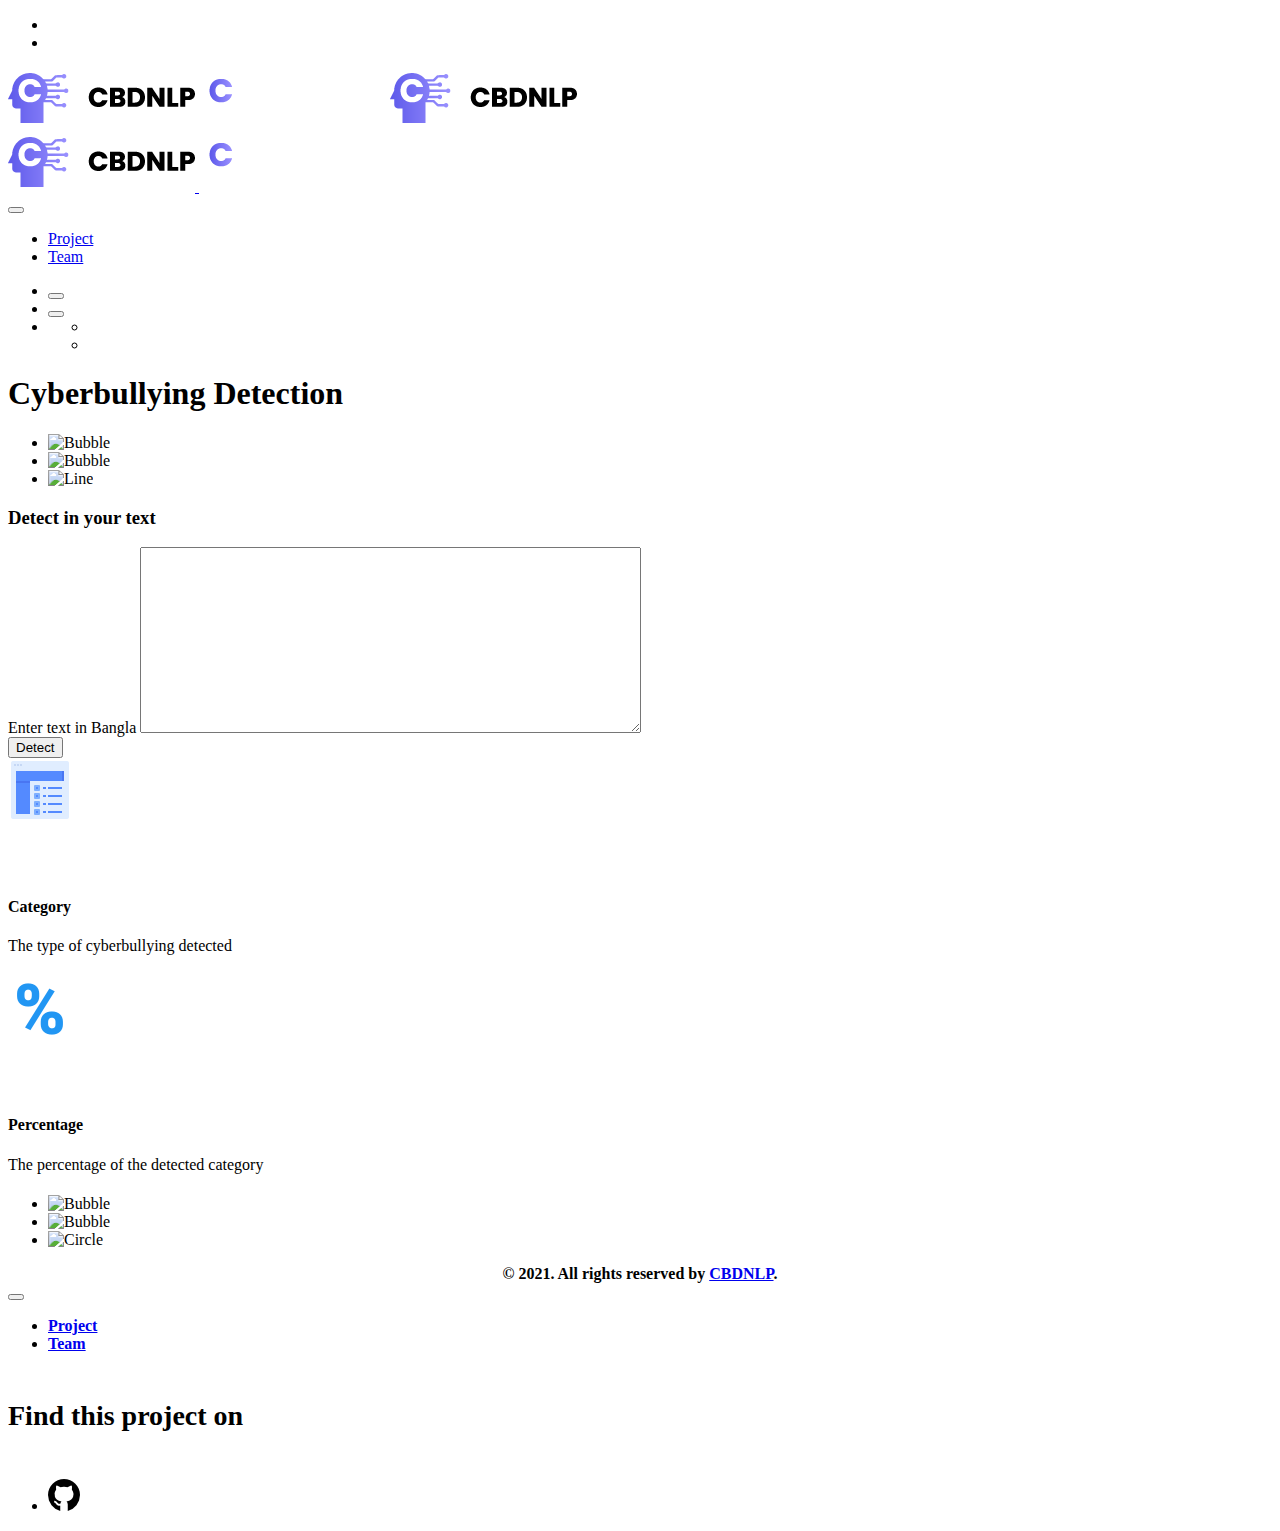
==== project.html @ 2a0c5a4c "Update" ====
<!DOCTYPE html>
<html class="no-js" lang="en">


<head>
    <!-- Meta Data -->
    <meta charset="UTF-8">
    <meta http-equiv="X-UA-Compatible" content="IE=edge">
    <title>CBDNLP | Project</title>
    <meta name="description" content="">
    <meta name="viewport" content="width=device-width, initial-scale=1, shrink-to-fit=no">
    <!-- Favicon -->
    <link rel="shortcut icon" type="image/x-icon" href="assets/media/favicon.png">
    <link rel="stylesheet" href="assets/css/vendor/bootstrap.min.css">
    <link rel="stylesheet" href="assets/css/vendor/font-awesome.css">
    <link rel="stylesheet" href="assets/css/vendor/slick.css">
    <link rel="stylesheet" href="assets/css/vendor/slick-theme.css">
    <link rel="stylesheet" href="assets/css/vendor/sal.css">
    <link rel="stylesheet" href="assets/css/vendor/magnific-popup.css">
    <link rel="stylesheet" href="assets/css/vendor/green-audio-player.min.css">

    <!-- Site Stylesheet -->
    <link rel="stylesheet" href="assets/css/app.css">
<style>
@import url('https://fonts.googleapis.com/css2?family=Hind+Siliguri:wght@300;400;500&display=swap');
</style>

</head>

<body class="sticky-header">

    <a href="#main-wrapper" id="backto-top" class="back-to-top">
        <i class="far fa-angle-double-up"></i>
    </a>

    <!-- Preloader Start Here -->
    <div id="preloader"></div>
    <!-- Preloader End Here -->

    <div class="my_switcher d-none d-lg-block">
        <ul>
            <li title="Light Mode">
                <a href="javascript:void(0)" class="setColor light" data-theme="light">
                    <i class="fal fa-lightbulb-on"></i>
                </a>
            </li>
            <li title="Dark Mode">
                <a href="javascript:void(0)" class="setColor dark" data-theme="dark">
                    <i class="fas fa-moon"></i>
                </a>
            </li>
        </ul>
    </div>

    <div id="main-wrapper" class="main-wrapper">

        <!--=        Header Area Start           =-->
        <!--=====================================-->
        <header class="header axil-header header-style-1">
            <div id="axil-sticky-placeholder"></div>
            <div class="axil-mainmenu">
                <div class="container">
                    <div class="header-navbar">
                        <div class="header-logo">
                            <a href="index.html"><img class="light-version-logo" src="assets/media/logo-2.png" alt="logo"></a>
                            <a href="index.html"><img class="dark-version-logo" src="assets/media/logo-3.png" alt="logo"></a>
                            <a href="index.html"><img class="sticky-logo" src="assets/media/logo-2.png" alt="logo"></a>
                        </div>
                        <div class="header-main-nav">
                            <!-- Start Mainmanu Nav -->
                            <nav class="mainmenu-nav" id="mobilemenu-popup">
                                <div class="d-block d-lg-none">
                                    <div class="mobile-nav-header">
                                        <div class="mobile-nav-logo">
                                            <a href="index.html">
                                                <img class="light-mode" src="assets/media/logo-2.png" alt="Site Logo">
                                                <img class="dark-mode" src="assets/media/logo-3.png" alt="Site Logo">
                                            </a>
                                        </div>
                                        <button class="mobile-menu-close" data-bs-dismiss="offcanvas"><i class="fas fa-times"></i></button>
                                    </div>
                                </div>
                                <ul class="mainmenu">
                                    <li><a href="project.html">Project</a></li>
                                       <li><a href="team.html">Team</a></li>
                                  
                                </ul>
                            </nav>
                            <!-- End Mainmanu Nav -->
                        </div>
                        <div class="header-action">
                            <ul class="list-unstyled">
                                <li class="sidemenu-btn d-lg-block d-none">
                                    <button class="btn-wrap" data-bs-toggle="offcanvas" data-bs-target="#offcanvasMenuRight">
                                        <span></span>
                                        <span></span>
                                        <span></span>
                                    </button>
                                </li>
                                <li class="mobile-menu-btn sidemenu-btn d-lg-none d-block">
                                    <button class="btn-wrap" data-bs-toggle="offcanvas" data-bs-target="#mobilemenu-popup">
                                        <span></span>
                                        <span></span>
                                        <span></span>
                                    </button>
                                </li>
                                <li class="my_switcher d-block d-lg-none">
                                    <ul>
                                        <li title="Light Mode">
                                            <a href="javascript:void(0)" class="setColor light" data-theme="light">
                                                <i class="fal fa-lightbulb-on"></i>
                                            </a>
                                        </li>
                                        <li title="Dark Mode">
                                            <a href="javascript:void(0)" class="setColor dark" data-theme="dark">
                                                <i class="fas fa-moon"></i>
                                            </a>
                                        </li>
                                    </ul>
                                </li>
                            </ul>
                        </div>
                    </div>
                </div>
            </div>
        </header>
        <!--=====================================-->


        <!--=====================================-->
        <!--=       Breadcrumb Area Start       =-->
        <!--=====================================-->
        <div class="breadcrum-area">
            <div class="container">
                <div class="breadcrumb">
                  
                    <h1 class="title h2">Cyberbullying Detection</h1>
                </div>
            </div>
            <ul class="shape-group-8 list-unstyled">
                <li class="shape shape-1" data-sal="slide-right" data-sal-duration="500" data-sal-delay="100">
                    <img src="assets/media/others/bubble-9.png" alt="Bubble">
                </li>
                <li class="shape shape-2" data-sal="slide-left" data-sal-duration="500" data-sal-delay="200">
                    <img src="assets/media/others/bubble-17.png" alt="Bubble">
                </li>
                <li class="shape shape-3" data-sal="slide-up" data-sal-duration="500" data-sal-delay="300">
                    <img src="assets/media/others/line-4.png" alt="Line">
                </li>
            </ul>
        </div>


        <!--=====================================-->
        <!--=       Contact  Area Start        =-->
        <!--=====================================-->
        <section class="section section-padding">
            <div class="container">
                <div class="row">
                    <div class="col-xl-5 col-lg-6">
                        <div class="contact-form-box shadow-box mb--30">
                            <h3 class="title"> <b style="font-weight: 700;">Detect in your text</b> </h3>

                              <form>
                               
                                <div class="form-group mb--40">
                                    <label>Enter text in Bangla</label>
                                    <textarea id="comment" name="contact-message" class="form-control textarea" cols="30" rows="4" style="font-size: 28px; font-weight: bold; color: 6865FF; font-family: 'Hind Siliguri', sans-serif "></textarea>
                                </div>
                                <div class="form-group">
                                    <button type="submit" class="axil-btn btn-fill-primary btn-fluid btn-primary" name="submit-btn">Detect</button>
                                </div>
                            </form>
                        
                        </div>
                    </div>
                    <div class="col-xl-5 col-lg-6 offset-xl-1">
                        <div class="contact-info mb--100 mb_md--30 mt_md--0 mt--105">
                            <img src="assets/media/category.png" style="margin-bottom: 4%;">
                            <h4 class="title">Category</h4>
                            <p>The type of cyberbullying detected</p>
                            <h4 class="phone-number" id="siam"></h4>
                        </div>
                        <div class="contact-info mb--30">
                            <img src="assets/media/percentage.png" style="margin-bottom: 4%;">
                            <h4 class="title">Percentage</h4>

                            <p>The percentage of the detected category</p>
                            <h4 class="phone-number" id="snigdha"></h4>
                        </div>
                    </div>
                </div>
            </div>
            <ul class="list-unstyled shape-group-12">
                <li class="shape shape-1"><img src="assets/media/others/bubble-2.png" alt="Bubble"></li>
                <li class="shape shape-2"><img src="assets/media/others/bubble-1.png" alt="Bubble"></li>
                <li class="shape shape-3"><img src="assets/media/others/circle-3.png" alt="Circle"></li>
            </ul>
        </section>

        <!--=        Footer Area Start          =-->
        <!--=====================================-->
        <footer class="footer-area">
            <div class="container">
                <div class="footer-bottom" data-sal="slide-up" data-sal-duration="500" data-sal-delay="100">
                    <div class="row">
                        <div class="col-md-12">
                            <div class="footer-copyright" style="text-align: center; font-weight: bold;">
                                <span class="copyright-text">© 2021. All rights reserved by <a href="https://github.com/ahnaf084/cbdnlp">CBDNLP</a>.</span>
                            </div>
                        </div>
                      
                    </div>
                </div>
            </div>
        </footer>




        <!--=====================================-->
        <!--=       Offcanvas Menu Area         =-->
        <!--=====================================-->
        <div class="offcanvas offcanvas-end header-offcanvasmenu" tabindex="-1" id="offcanvasMenuRight">
            <div class="offcanvas-header">
                <button type="button" class="btn-close" data-bs-dismiss="offcanvas" aria-label="Close"></button>
            </div>
            <div class="offcanvas-body">
               
                <div class="row ">
                    <div class="col-lg-5 col-xl-6">
                        <ul class="main-navigation list-unstyled">
                             <li><a href="project.html" style="font-weight:bold;">Project</a></li>
                               <li><a href="team.html" style="font-weight:bold;">Team</a></li>
                            
                        </ul>
                    </div>
                    <div class="col-lg-7 col-xl-6">
                        <div class="contact-info-wrap">
                            
                            <div class="contact-inner">
                                <h5 class="title" style="font-size:28px; font-weight: bold;">Find this project on</h5>
                                <div class="contact-social-share">
                                    <ul class="list-unstyled">
                                        <li><a href="https://github.com/ahnaf084/cbdnlp">
                                            <img src="assets/media/github.png">
                                        </a></li>
                                       
                                    </ul>
                                </div>
                            </div>
                        </div>
                    </div>
                </div>
            </div>
        </div>


    </div>

    <!-- Jquery Js -->
        <script src="https://unpkg.com/axios/dist/axios.min.js"></script>
    <script src="assets/js/script.js"></script>
    <script src="assets/js/vendor/jquery-3.6.0.min.js"></script>
    <script src="assets/js/vendor/bootstrap.min.js"></script>
    <script src="assets/js/vendor/isotope.pkgd.min.js"></script>
    <script src="assets/js/vendor/imagesloaded.pkgd.min.js"></script>
    <script src="assets/js/vendor/waypoints.min.js"></script>
    <script src="assets/js/vendor/counterup.js"></script>
    <script src="assets/js/vendor/slick.min.js"></script>
    <script src="assets/js/vendor/sal.js"></script>
    <script src="assets/js/vendor/jquery.magnific-popup.min.js"></script>
    <script src="assets/js/vendor/js.cookie.js"></script>
    <script src="assets/js/vendor/jquery.style.switcher.js"></script>
    <script src="assets/js/vendor/jquery.countdown.min.js"></script>
    <script src="assets/js/vendor/tilt.js"></script>
    <script src="assets/js/vendor/green-audio-player.min.js"></script>
    <script src="assets/js/vendor/jquery.nav.js"></script>

    <!-- Site Scripts -->
    <script src="assets/js/app.js"></script>
</body>

</html>
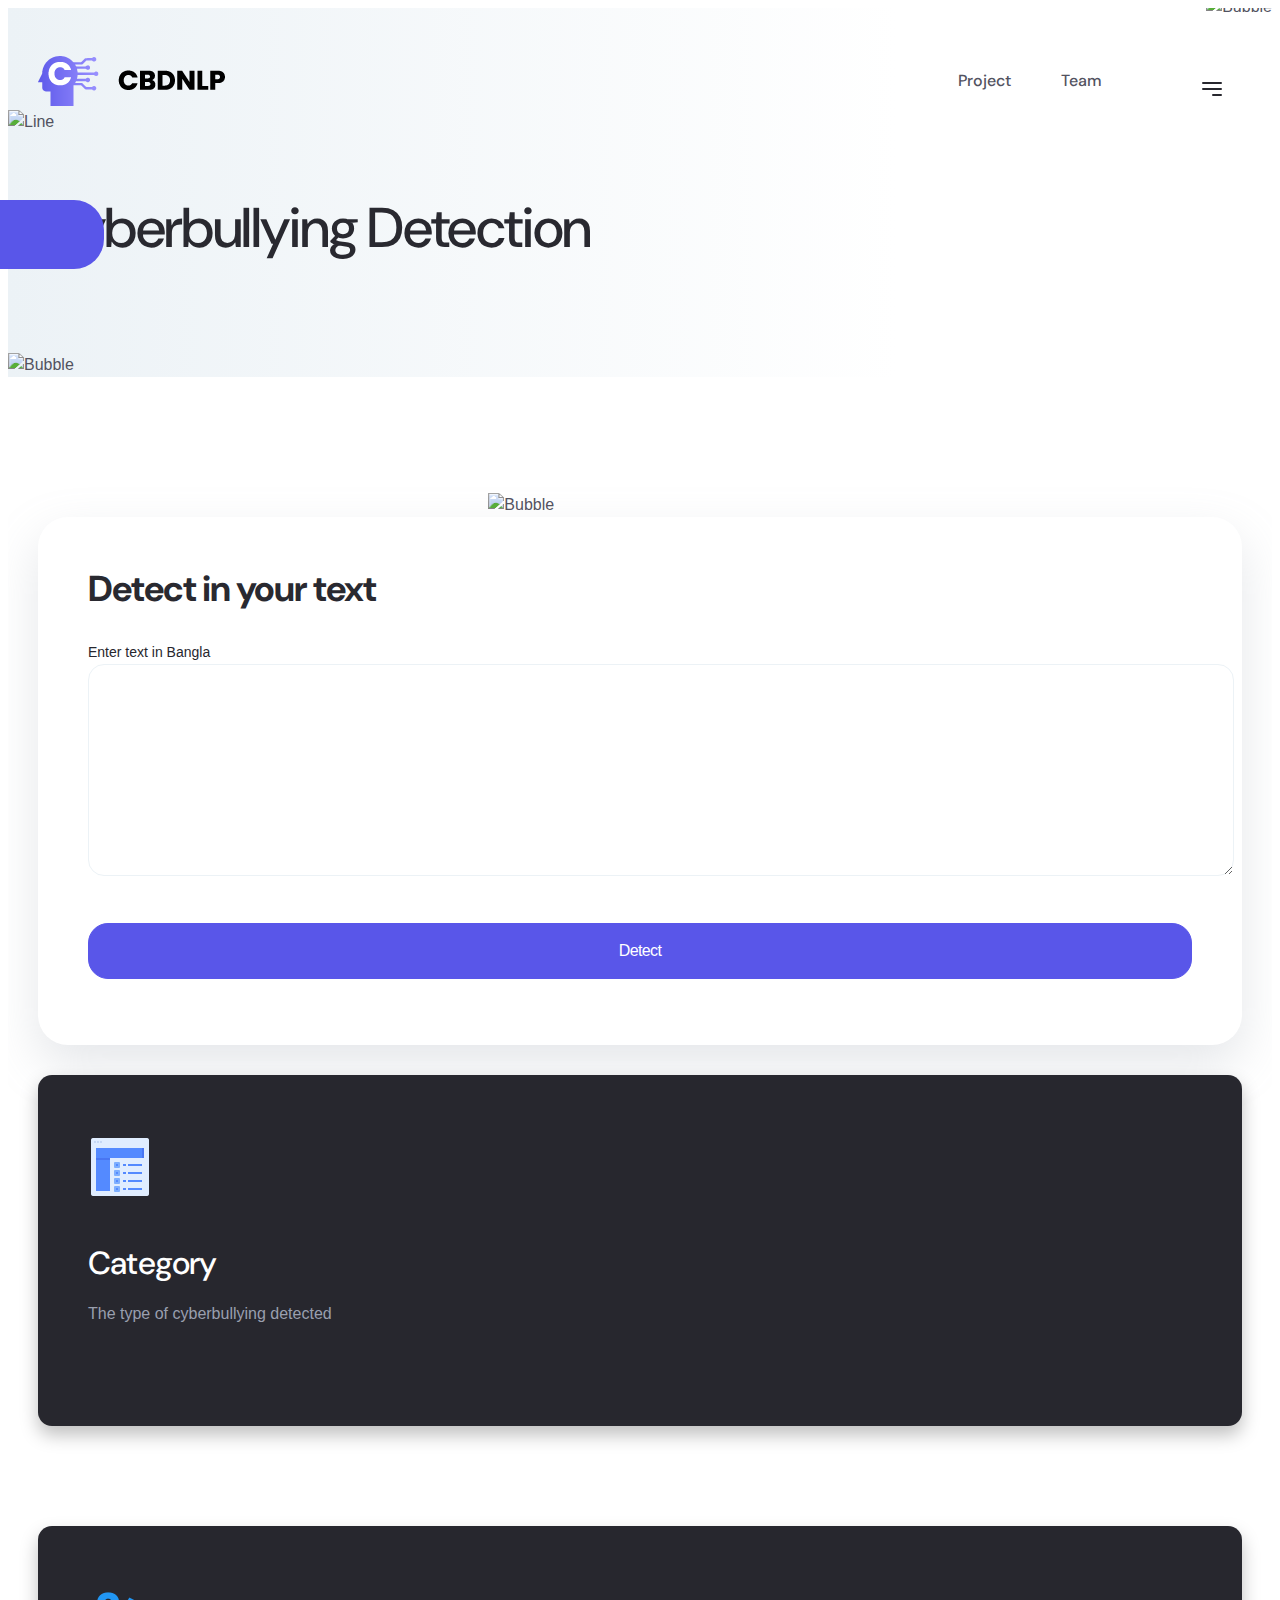
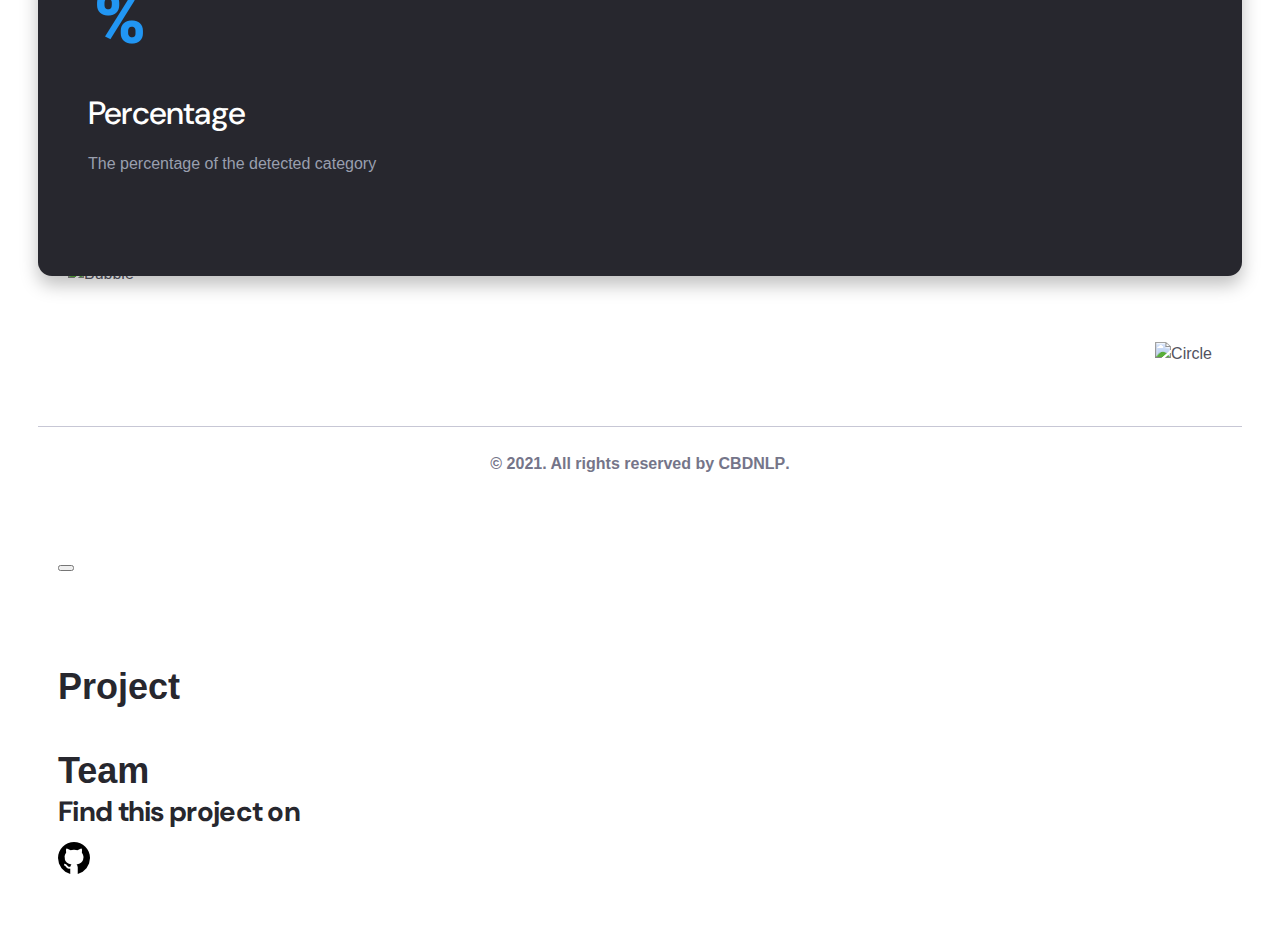
==== commit 35f4a59d: "V3" ====
--- a/project.html
+++ b/project.html
@@ -5,280 +5,287 @@
 <head>
     <!-- Meta Data -->
     <meta charset="UTF-8">
-    <meta http-equiv="X-UA-Compatible" content="IE=edge">
+    <meta content="IE=edge" http-equiv="X-UA-Compatible">
     <title>CBDNLP | Project</title>
-    <meta name="description" content="">
-    <meta name="viewport" content="width=device-width, initial-scale=1, shrink-to-fit=no">
+    <meta content="" name="description">
+    <meta content="width=device-width, initial-scale=1, shrink-to-fit=no" name="viewport">
     <!-- Favicon -->
-    <link rel="shortcut icon" type="image/x-icon" href="assets/media/favicon.png">
-    <link rel="stylesheet" href="assets/css/vendor/bootstrap.min.css">
-    <link rel="stylesheet" href="assets/css/vendor/font-awesome.css">
-    <link rel="stylesheet" href="assets/css/vendor/slick.css">
-    <link rel="stylesheet" href="assets/css/vendor/slick-theme.css">
-    <link rel="stylesheet" href="assets/css/vendor/sal.css">
-    <link rel="stylesheet" href="assets/css/vendor/magnific-popup.css">
-    <link rel="stylesheet" href="assets/css/vendor/green-audio-player.min.css">
+    <link href="assets/media/favicon.png" rel="shortcut icon" type="image/x-icon">
+    <link href="assets/css/vendor/bootstrap.min.css" rel="stylesheet">
+    <link href="assets/css/vendor/font-awesome.css" rel="stylesheet">
+    <link href="assets/css/vendor/slick.css" rel="stylesheet">
+    <link href="assets/css/vendor/slick-theme.css" rel="stylesheet">
+    <link href="assets/css/vendor/sal.css" rel="stylesheet">
+    <link href="assets/css/vendor/magnific-popup.css" rel="stylesheet">
+    <link href="assets/css/vendor/green-audio-player.min.css" rel="stylesheet">
 
     <!-- Site Stylesheet -->
-    <link rel="stylesheet" href="assets/css/app.css">
-<style>
-@import url('https://fonts.googleapis.com/css2?family=Hind+Siliguri:wght@300;400;500&display=swap');
-</style>
+    <link href="assets/css/app.css" rel="stylesheet">
+    <style>
+        @import url('https://fonts.googleapis.com/css2?family=Hind+Siliguri:wght@300;400;500&display=swap');
+    </style>
 
 </head>
 
 <body class="sticky-header">
 
-    <a href="#main-wrapper" id="backto-top" class="back-to-top">
-        <i class="far fa-angle-double-up"></i>
-    </a>
-
-    <!-- Preloader Start Here -->
-    <div id="preloader"></div>
-    <!-- Preloader End Here -->
-
-    <div class="my_switcher d-none d-lg-block">
-        <ul>
-            <li title="Light Mode">
-                <a href="javascript:void(0)" class="setColor light" data-theme="light">
-                    <i class="fal fa-lightbulb-on"></i>
-                </a>
+<a class="back-to-top" href="#main-wrapper" id="backto-top">
+    <i class="far fa-angle-double-up"></i>
+</a>
+
+<!-- Preloader Start Here -->
+<div id="preloader"></div>
+<!-- Preloader End Here -->
+
+<div class="my_switcher d-none d-lg-block">
+    <ul>
+        <li title="Light Mode">
+            <a class="setColor light" data-theme="light" href="javascript:void(0)">
+                <i class="fal fa-lightbulb-on"></i>
+            </a>
+        </li>
+        <li title="Dark Mode">
+            <a class="setColor dark" data-theme="dark" href="javascript:void(0)">
+                <i class="fas fa-moon"></i>
+            </a>
+        </li>
+    </ul>
+</div>
+
+<div class="main-wrapper" id="main-wrapper">
+
+    <!--=        Header Area Start           =-->
+    <!--=====================================-->
+    <header class="header axil-header header-style-1">
+        <div id="axil-sticky-placeholder"></div>
+        <div class="axil-mainmenu">
+            <div class="container">
+                <div class="header-navbar">
+                    <div class="header-logo">
+                        <a href="index.html"><img alt="logo" class="light-version-logo"
+                                                  src="assets/media/logo-2.png"></a>
+                        <a href="index.html"><img alt="logo" class="dark-version-logo"
+                                                  src="assets/media/logo-3.png"></a>
+                        <a href="index.html"><img alt="logo" class="sticky-logo" src="assets/media/logo-2.png"></a>
+                    </div>
+                    <div class="header-main-nav">
+                        <!-- Start Mainmanu Nav -->
+                        <nav class="mainmenu-nav" id="mobilemenu-popup">
+                            <div class="d-block d-lg-none">
+                                <div class="mobile-nav-header">
+                                    <div class="mobile-nav-logo">
+                                        <a href="index.html">
+                                            <img alt="Site Logo" class="light-mode" src="assets/media/logo-2.png">
+                                            <img alt="Site Logo" class="dark-mode" src="assets/media/logo-3.png">
+                                        </a>
+                                    </div>
+                                    <button class="mobile-menu-close" data-bs-dismiss="offcanvas"><i
+                                            class="fas fa-times"></i></button>
+                                </div>
+                            </div>
+                            <ul class="mainmenu">
+                                <li><a href="project.html">Project</a></li>
+                                <li><a href="team.html">Team</a></li>
+
+                            </ul>
+                        </nav>
+                        <!-- End Mainmanu Nav -->
+                    </div>
+                    <div class="header-action">
+                        <ul class="list-unstyled">
+                            <li class="sidemenu-btn d-lg-block d-none">
+                                <button class="btn-wrap" data-bs-target="#offcanvasMenuRight"
+                                        data-bs-toggle="offcanvas">
+                                    <span></span>
+                                    <span></span>
+                                    <span></span>
+                                </button>
+                            </li>
+                            <li class="mobile-menu-btn sidemenu-btn d-lg-none d-block">
+                                <button class="btn-wrap" data-bs-target="#mobilemenu-popup" data-bs-toggle="offcanvas">
+                                    <span></span>
+                                    <span></span>
+                                    <span></span>
+                                </button>
+                            </li>
+                            <li class="my_switcher d-block d-lg-none">
+                                <ul>
+                                    <li title="Light Mode">
+                                        <a class="setColor light" data-theme="light" href="javascript:void(0)">
+                                            <i class="fal fa-lightbulb-on"></i>
+                                        </a>
+                                    </li>
+                                    <li title="Dark Mode">
+                                        <a class="setColor dark" data-theme="dark" href="javascript:void(0)">
+                                            <i class="fas fa-moon"></i>
+                                        </a>
+                                    </li>
+                                </ul>
+                            </li>
+                        </ul>
+                    </div>
+                </div>
+            </div>
+        </div>
+    </header>
+    <!--=====================================-->
+
+
+    <!--=====================================-->
+    <!--=       Breadcrumb Area Start       =-->
+    <!--=====================================-->
+    <div class="breadcrum-area">
+        <div class="container">
+            <div class="breadcrumb">
+
+                <h1 class="title h2">Cyberbullying Detection</h1>
+            </div>
+        </div>
+        <ul class="shape-group-8 list-unstyled">
+            <li class="shape shape-1" data-sal="slide-right" data-sal-delay="100" data-sal-duration="500">
+                <img alt="Bubble" src="assets/media/others/bubble-9.png">
             </li>
-            <li title="Dark Mode">
-                <a href="javascript:void(0)" class="setColor dark" data-theme="dark">
-                    <i class="fas fa-moon"></i>
-                </a>
+            <li class="shape shape-2" data-sal="slide-left" data-sal-delay="200" data-sal-duration="500">
+                <img alt="Bubble" src="assets/media/others/bubble-17.png">
+            </li>
+            <li class="shape shape-3" data-sal="slide-up" data-sal-delay="300" data-sal-duration="500">
+                <img alt="Line" src="assets/media/others/line-4.png">
             </li>
         </ul>
     </div>
 
-    <div id="main-wrapper" class="main-wrapper">
-
-        <!--=        Header Area Start           =-->
-        <!--=====================================-->
-        <header class="header axil-header header-style-1">
-            <div id="axil-sticky-placeholder"></div>
-            <div class="axil-mainmenu">
-                <div class="container">
-                    <div class="header-navbar">
-                        <div class="header-logo">
-                            <a href="index.html"><img class="light-version-logo" src="assets/media/logo-2.png" alt="logo"></a>
-                            <a href="index.html"><img class="dark-version-logo" src="assets/media/logo-3.png" alt="logo"></a>
-                            <a href="index.html"><img class="sticky-logo" src="assets/media/logo-2.png" alt="logo"></a>
+
+    <!--=====================================-->
+    <!--=       Contact  Area Start        =-->
+    <!--=====================================-->
+    <section class="section section-padding">
+        <div class="container">
+            <div class="row">
+                <div class="col-xl-5 col-lg-6">
+                    <div class="contact-form-box shadow-box mb--30">
+                        <h3 class="title"><b style="font-weight: 700;">Detect in your text</b></h3>
+
+                        <form>
+
+                            <div class="form-group mb--40">
+                                <label>Enter text in Bangla</label>
+                                <textarea class="form-control textarea" cols="30" id="comment" name="contact-message"
+                                          rows="4"
+                                          style="font-size: 28px; font-weight: bold; color: 6865FF; font-family: 'Hind Siliguri', sans-serif "></textarea>
+                            </div>
+                            <div class="form-group">
+                                <button class="axil-btn btn-fill-primary btn-fluid btn-primary" name="submit-btn"
+                                        type="submit">Detect
+                                </button>
+                            </div>
+                        </form>
+
+                    </div>
+                </div>
+                <div class="col-xl-5 col-lg-6 offset-xl-1">
+                    <div class="contact-info mb--100 mb_md--30 mt_md--0 mt--105">
+                        <img src="assets/media/project/category.png" style="margin-bottom: 4%;">
+                        <h4 class="title">Category</h4>
+                        <p>The type of cyberbullying detected</p>
+                        <h4 class="phone-number" id="siam"></h4>
+                    </div>
+                    <div class="contact-info mb--30">
+                        <img src="assets/media/project/percentage.png" style="margin-bottom: 4%;">
+                        <h4 class="title">Percentage</h4>
+
+                        <p>The percentage of the detected category</p>
+                        <h4 class="phone-number" id="snigdha"></h4>
+                    </div>
+                </div>
+            </div>
+        </div>
+        <ul class="list-unstyled shape-group-12">
+            <li class="shape shape-1"><img alt="Bubble" src="assets/media/others/bubble-2.png"></li>
+            <li class="shape shape-2"><img alt="Bubble" src="assets/media/others/bubble-1.png"></li>
+            <li class="shape shape-3"><img alt="Circle" src="assets/media/others/circle-3.png"></li>
+        </ul>
+    </section>
+
+    <!--=        Footer Area Start          =-->
+    <!--=====================================-->
+    <footer class="footer-area">
+        <div class="container">
+            <div class="footer-bottom" data-sal="slide-up" data-sal-delay="100" data-sal-duration="500">
+                <div class="row">
+                    <div class="col-md-12">
+                        <div class="footer-copyright" style="text-align: center; font-weight: bold;">
+                            <span class="copyright-text">© 2021. All rights reserved by <a
+                                    href="https://github.com/ahnaf084/cbdnlp">CBDNLP</a>.</span>
                         </div>
-                        <div class="header-main-nav">
-                            <!-- Start Mainmanu Nav -->
-                            <nav class="mainmenu-nav" id="mobilemenu-popup">
-                                <div class="d-block d-lg-none">
-                                    <div class="mobile-nav-header">
-                                        <div class="mobile-nav-logo">
-                                            <a href="index.html">
-                                                <img class="light-mode" src="assets/media/logo-2.png" alt="Site Logo">
-                                                <img class="dark-mode" src="assets/media/logo-3.png" alt="Site Logo">
-                                            </a>
-                                        </div>
-                                        <button class="mobile-menu-close" data-bs-dismiss="offcanvas"><i class="fas fa-times"></i></button>
-                                    </div>
-                                </div>
-                                <ul class="mainmenu">
-                                    <li><a href="project.html">Project</a></li>
-                                       <li><a href="team.html">Team</a></li>
-                                  
+                    </div>
+
+                </div>
+            </div>
+        </div>
+    </footer>
+
+
+    <!--=====================================-->
+    <!--=       Offcanvas Menu Area         =-->
+    <!--=====================================-->
+    <div class="offcanvas offcanvas-end header-offcanvasmenu" id="offcanvasMenuRight" tabindex="-1">
+        <div class="offcanvas-header">
+            <button aria-label="Close" class="btn-close" data-bs-dismiss="offcanvas" type="button"></button>
+        </div>
+        <div class="offcanvas-body">
+
+            <div class="row ">
+                <div class="col-lg-5 col-xl-6">
+                    <ul class="main-navigation list-unstyled">
+                        <li><a href="project.html" style="font-weight:bold;">Project</a></li>
+                        <li><a href="team.html" style="font-weight:bold;">Team</a></li>
+
+                    </ul>
+                </div>
+                <div class="col-lg-7 col-xl-6">
+                    <div class="contact-info-wrap">
+
+                        <div class="contact-inner">
+                            <h5 class="title" style="font-size:28px; font-weight: bold;">Find this project on</h5>
+                            <div class="contact-social-share">
+                                <ul class="list-unstyled">
+                                    <li><a href="https://github.com/ahnaf084/cbdnlp">
+                                        <img src="assets/media/github.png">
+                                    </a></li>
+
                                 </ul>
-                            </nav>
-                            <!-- End Mainmanu Nav -->
+                            </div>
                         </div>
-                        <div class="header-action">
-                            <ul class="list-unstyled">
-                                <li class="sidemenu-btn d-lg-block d-none">
-                                    <button class="btn-wrap" data-bs-toggle="offcanvas" data-bs-target="#offcanvasMenuRight">
-                                        <span></span>
-                                        <span></span>
-                                        <span></span>
-                                    </button>
-                                </li>
-                                <li class="mobile-menu-btn sidemenu-btn d-lg-none d-block">
-                                    <button class="btn-wrap" data-bs-toggle="offcanvas" data-bs-target="#mobilemenu-popup">
-                                        <span></span>
-                                        <span></span>
-                                        <span></span>
-                                    </button>
-                                </li>
-                                <li class="my_switcher d-block d-lg-none">
-                                    <ul>
-                                        <li title="Light Mode">
-                                            <a href="javascript:void(0)" class="setColor light" data-theme="light">
-                                                <i class="fal fa-lightbulb-on"></i>
-                                            </a>
-                                        </li>
-                                        <li title="Dark Mode">
-                                            <a href="javascript:void(0)" class="setColor dark" data-theme="dark">
-                                                <i class="fas fa-moon"></i>
-                                            </a>
-                                        </li>
-                                    </ul>
-                                </li>
-                            </ul>
-                        </div>
-                    </div>
-                </div>
-            </div>
-        </header>
-        <!--=====================================-->
-
-
-        <!--=====================================-->
-        <!--=       Breadcrumb Area Start       =-->
-        <!--=====================================-->
-        <div class="breadcrum-area">
-            <div class="container">
-                <div class="breadcrumb">
-                  
-                    <h1 class="title h2">Cyberbullying Detection</h1>
-                </div>
-            </div>
-            <ul class="shape-group-8 list-unstyled">
-                <li class="shape shape-1" data-sal="slide-right" data-sal-duration="500" data-sal-delay="100">
-                    <img src="assets/media/others/bubble-9.png" alt="Bubble">
-                </li>
-                <li class="shape shape-2" data-sal="slide-left" data-sal-duration="500" data-sal-delay="200">
-                    <img src="assets/media/others/bubble-17.png" alt="Bubble">
-                </li>
-                <li class="shape shape-3" data-sal="slide-up" data-sal-duration="500" data-sal-delay="300">
-                    <img src="assets/media/others/line-4.png" alt="Line">
-                </li>
-            </ul>
-        </div>
-
-
-        <!--=====================================-->
-        <!--=       Contact  Area Start        =-->
-        <!--=====================================-->
-        <section class="section section-padding">
-            <div class="container">
-                <div class="row">
-                    <div class="col-xl-5 col-lg-6">
-                        <div class="contact-form-box shadow-box mb--30">
-                            <h3 class="title"> <b style="font-weight: 700;">Detect in your text</b> </h3>
-
-                              <form>
-                               
-                                <div class="form-group mb--40">
-                                    <label>Enter text in Bangla</label>
-                                    <textarea id="comment" name="contact-message" class="form-control textarea" cols="30" rows="4" style="font-size: 28px; font-weight: bold; color: 6865FF; font-family: 'Hind Siliguri', sans-serif "></textarea>
-                                </div>
-                                <div class="form-group">
-                                    <button type="submit" class="axil-btn btn-fill-primary btn-fluid btn-primary" name="submit-btn">Detect</button>
-                                </div>
-                            </form>
-                        
-                        </div>
-                    </div>
-                    <div class="col-xl-5 col-lg-6 offset-xl-1">
-                        <div class="contact-info mb--100 mb_md--30 mt_md--0 mt--105">
-                            <img src="assets/media/category.png" style="margin-bottom: 4%;">
-                            <h4 class="title">Category</h4>
-                            <p>The type of cyberbullying detected</p>
-                            <h4 class="phone-number" id="siam"></h4>
-                        </div>
-                        <div class="contact-info mb--30">
-                            <img src="assets/media/percentage.png" style="margin-bottom: 4%;">
-                            <h4 class="title">Percentage</h4>
-
-                            <p>The percentage of the detected category</p>
-                            <h4 class="phone-number" id="snigdha"></h4>
-                        </div>
-                    </div>
-                </div>
-            </div>
-            <ul class="list-unstyled shape-group-12">
-                <li class="shape shape-1"><img src="assets/media/others/bubble-2.png" alt="Bubble"></li>
-                <li class="shape shape-2"><img src="assets/media/others/bubble-1.png" alt="Bubble"></li>
-                <li class="shape shape-3"><img src="assets/media/others/circle-3.png" alt="Circle"></li>
-            </ul>
-        </section>
-
-        <!--=        Footer Area Start          =-->
-        <!--=====================================-->
-        <footer class="footer-area">
-            <div class="container">
-                <div class="footer-bottom" data-sal="slide-up" data-sal-duration="500" data-sal-delay="100">
-                    <div class="row">
-                        <div class="col-md-12">
-                            <div class="footer-copyright" style="text-align: center; font-weight: bold;">
-                                <span class="copyright-text">© 2021. All rights reserved by <a href="https://github.com/ahnaf084/cbdnlp">CBDNLP</a>.</span>
-                            </div>
-                        </div>
-                      
-                    </div>
-                </div>
-            </div>
-        </footer>
-
-
-
-
-        <!--=====================================-->
-        <!--=       Offcanvas Menu Area         =-->
-        <!--=====================================-->
-        <div class="offcanvas offcanvas-end header-offcanvasmenu" tabindex="-1" id="offcanvasMenuRight">
-            <div class="offcanvas-header">
-                <button type="button" class="btn-close" data-bs-dismiss="offcanvas" aria-label="Close"></button>
-            </div>
-            <div class="offcanvas-body">
-               
-                <div class="row ">
-                    <div class="col-lg-5 col-xl-6">
-                        <ul class="main-navigation list-unstyled">
-                             <li><a href="project.html" style="font-weight:bold;">Project</a></li>
-                               <li><a href="team.html" style="font-weight:bold;">Team</a></li>
-                            
-                        </ul>
-                    </div>
-                    <div class="col-lg-7 col-xl-6">
-                        <div class="contact-info-wrap">
-                            
-                            <div class="contact-inner">
-                                <h5 class="title" style="font-size:28px; font-weight: bold;">Find this project on</h5>
-                                <div class="contact-social-share">
-                                    <ul class="list-unstyled">
-                                        <li><a href="https://github.com/ahnaf084/cbdnlp">
-                                            <img src="assets/media/github.png">
-                                        </a></li>
-                                       
-                                    </ul>
-                                </div>
-                            </div>
-                        </div>
-                    </div>
-                </div>
-            </div>
-        </div>
-
-
+                    </div>
+                </div>
+            </div>
+        </div>
     </div>
 
-    <!-- Jquery Js -->
-        <script src="https://unpkg.com/axios/dist/axios.min.js"></script>
-    <script src="assets/js/script.js"></script>
-    <script src="assets/js/vendor/jquery-3.6.0.min.js"></script>
-    <script src="assets/js/vendor/bootstrap.min.js"></script>
-    <script src="assets/js/vendor/isotope.pkgd.min.js"></script>
-    <script src="assets/js/vendor/imagesloaded.pkgd.min.js"></script>
-    <script src="assets/js/vendor/waypoints.min.js"></script>
-    <script src="assets/js/vendor/counterup.js"></script>
-    <script src="assets/js/vendor/slick.min.js"></script>
-    <script src="assets/js/vendor/sal.js"></script>
-    <script src="assets/js/vendor/jquery.magnific-popup.min.js"></script>
-    <script src="assets/js/vendor/js.cookie.js"></script>
-    <script src="assets/js/vendor/jquery.style.switcher.js"></script>
-    <script src="assets/js/vendor/jquery.countdown.min.js"></script>
-    <script src="assets/js/vendor/tilt.js"></script>
-    <script src="assets/js/vendor/green-audio-player.min.js"></script>
-    <script src="assets/js/vendor/jquery.nav.js"></script>
-
-    <!-- Site Scripts -->
-    <script src="assets/js/app.js"></script>
+
+</div>
+
+<!-- Jquery Js -->
+<script src="https://unpkg.com/axios/dist/axios.min.js"></script>
+<script src="assets/js/script.js"></script>
+<script src="assets/js/vendor/jquery-3.6.0.min.js"></script>
+<script src="assets/js/vendor/bootstrap.min.js"></script>
+<script src="assets/js/vendor/isotope.pkgd.min.js"></script>
+<script src="assets/js/vendor/imagesloaded.pkgd.min.js"></script>
+<script src="assets/js/vendor/waypoints.min.js"></script>
+<script src="assets/js/vendor/counterup.js"></script>
+<script src="assets/js/vendor/slick.min.js"></script>
+<script src="assets/js/vendor/sal.js"></script>
+<script src="assets/js/vendor/jquery.magnific-popup.min.js"></script>
+<script src="assets/js/vendor/js.cookie.js"></script>
+<script src="assets/js/vendor/jquery.style.switcher.js"></script>
+<script src="assets/js/vendor/jquery.countdown.min.js"></script>
+<script src="assets/js/vendor/tilt.js"></script>
+<script src="assets/js/vendor/green-audio-player.min.js"></script>
+<script src="assets/js/vendor/jquery.nav.js"></script>
+
+<!-- Site Scripts -->
+<script src="assets/js/app.js"></script>
 </body>
 
 </html>--- a/assets/css/app.css
+++ b/assets/css/app.css
@@ -0,0 +1,9836 @@
+/*---------------------------------------------
+Template Name: Abstrak
+Template URL: https://axilthemes.com/demo/template/abstrak/
+Description: Digital Agency HTML5 Template
+Author: Axilthemes
+Author URL: https://axilthemes.com/
+Version: 1.0.0
+
+===============================================   
+STYLESHEET INDEXING
+|
+|___ Default Styles
+|	|___ Variables
+|	|___ Reset Styels
+|	|___ Typography
+|	|___ Forms Styles 
+|	|___ Helper Classes 
+|
+|___ Elements Styles
+|	|___ Back To Top
+|	|___ Breadcrumb
+|	|___ Button
+|	|___ Pagination 
+|	|___ Section Heading
+|	|___ Slick 
+|
+|___Template Styles
+|	|___ About Us
+|	|___ Banner
+|	|___ Brand
+|	|___ Call To Action
+|	|___ Case Study
+|	|___ Contact
+|	|___ Counter Up
+|	|___ FAQ
+|	|___ Pricing
+|	|___ Process
+|	|___ Project
+|	|___ Service
+|	|___ Team
+|	|___ Testimonial
+|	|___  Why Choose
+|	|___  404 Error
+|
+|___Blocks Styles
+|	|___ Header Styles
+|	|___ Blog Styles
+|	|___ Footer Styles
+|
+|___Dark Style
+|
+|___Spacing
+|
+|___ END STYLESHEET INDEXING
+
+--------------------------------------------*/
+/*=======================================================================
+1. Default Styles
+=========================================================================*/
+/*-------------------------
+    Variables
+-------------------------*/
+@import url("https://fonts.googleapis.com/css2?family=DM+Sans:ital,wght@0,400;0,500;0,700;1,400&amp;family=Poppins:wght@300;400;500;600;700;800;900&amp;display=swap");
+
+:root {
+    --color-primary: #5956E9;
+    --color-white: #ffffff;
+    --color-black: #000000;
+    --color-light: #ECF2F6;
+    --color-dark: #27272E;
+    --color-text-dark: #292930;
+    --color-accent1: #FFDC60;
+    --color-accent2: #FAB8C4;
+    --color-blue-shade: #6865FF;
+    --color-link: #2522BA;
+    --color-mabel: #DBF8FF;
+    --color-fog: #DBDEFF;
+    --color-pink-shade: #FFD3DB;
+    --color-peach: #FFEDDC;
+    --color-rose: #C75C6F;
+    --color-chart1: #896BA7;
+    --color-chart2: #BADEFF;
+    --color-body: #525260;
+    --color-gray-1: #757589;
+    --color-gray-2: #999FAE;
+    --color-gray-3: #999AB8;
+    --color-gray-4: #99A1AA;
+    --color-ship-gray: #42424A;
+    --color-ghost: #C7C7D5;
+    --color-mercury: #E5E5E5;
+    --gradient-primary: linear-gradient(90deg, #ECF2F6 0%, rgba(236, 242, 246, 0) 70.31%);
+    --gradient-blue: linear-gradient(145.92deg, #5956E9 20.18%, #9991FF 76.9%);
+    --gradient-accent: linear-gradient(180deg, #FAB8C4 0%, #FFEDF0 100%);
+    --gradient-white: linear-gradient(266.3deg, rgba(236, 242, 246, 0) 7.84%, #ECF2F6 29.1%, rgba(236, 242, 246, 0) 64.32%);
+    --gradient-dark: linear-gradient(180deg, #27272E 0%, #303035 100%);
+    --border-light: 1px solid #E3E6E9;
+    --border-lighter: 1px solid #ECF2F6;
+    --border-dark: 1px solid var(--color-ship-gray);
+    --border-gray: 1px solid var(--color-gray-4);
+    --font-primary: 'DM Sans', sans-serif;
+    --font-secondary: 'Poppins', sans-serif;
+    --font-awesome: 'Font Awesome 5 Pro';
+    --transition: all 0.3s ease-in-out;
+    --font-body-1: 18px;
+    --font-body-2: 16px;
+    --font-body-3: 14px;
+    --font-body-4: 12px;
+    --line-height-b1: 1.5;
+    --line-height-b3: 1.1;
+    --h1: 80px;
+    --h2: 64px;
+    --h3: 48px;
+    --h4: 32px;
+    --h5: 24px;
+    --h6: 20px;
+}
+
+/*-------------------------
+    Reset Styels
+-------------------------*/
+a {
+    display: inline-block;
+    text-decoration: none;
+    -webkit-transition: var(--transition);
+    transition: var(--transition);
+}
+
+span {
+    display: inline-block;
+}
+
+img {
+    max-width: 100%;
+    height: auto;
+    vertical-align: middle;
+}
+
+ul.list-style,
+ol.list-style {
+    margin: -10px 0;
+}
+
+ul.list-style li,
+  ol.list-style li {
+    margin: 10px 0;
+}
+
+ul.list-style li::marker,
+    ol.list-style li::marker {
+    color: var(--color-primary);
+}
+
+.list-unstyled {
+    padding-left: 0;
+    list-style: none;
+    margin-bottom: 0;
+}
+
+.container, .container-fluid, .container-lg, .container-md, .container-sm, .container-xl, .container-xxl {
+    padding-left: 15px;
+    padding-right: 15px;
+}
+
+@media only screen and (min-width: 1200px) and (max-width: 1399px) {
+    .container {
+        max-width: 100%;
+        padding-left: 30px;
+        padding-right: 30px;
+    }
+}
+
+.row {
+    margin-left: -15px;
+    margin-right: -15px;
+}
+
+.row > [class*="col"] {
+    padding-left: 15px;
+    padding-right: 15px;
+}
+
+.row.g-0 {
+    margin-left: 0;
+    margin-right: 0;
+}
+
+.row.g-0 > [class*="col"] {
+    padding-left: 0;
+    padding-right: 0;
+}
+
+@media only screen and (min-width: 1400px) {
+    .row-35 {
+        margin-left: -35px;
+        margin-right: -35px;
+    }
+
+    .row-35 > [class*="col"] {
+        padding-left: 35px;
+        padding-right: 35px;
+    }
+
+    .row-40 {
+        margin-left: -40px;
+        margin-right: -40px;
+    }
+
+    .row-40 > [class*="col"] {
+        padding-left: 40px;
+        padding-right: 40px;
+    }
+
+    .row-45 {
+        margin-left: -45px;
+        margin-right: -45px;
+    }
+
+    .row-45 > [class*="col"] {
+        padding-left: 45px;
+        padding-right: 45px;
+    }
+}
+
+/*-------------------------
+    Typography
+-------------------------*/
+body {
+    font-family: var(--font-secondary);
+    font-size: var(--font-body-2);
+    line-height: var(--line-height-b1);
+    color: var(--color-body);
+    font-weight: 400;
+    height: 100%;
+    vertical-align: baseline;
+    -webkit-font-smoothing: antialiased;
+    -moz-osx-font-smoothing: grayscale;
+    text-rendering: optimizeLegibility;
+}
+
+h1,
+h2,
+h3,
+h4,
+h5,
+h6,
+.h1,
+.h2,
+.h3,
+.h4,
+.h5,
+.h6,
+address,
+p,
+pre,
+blockquote,
+table,
+hr {
+    margin: 0 0 30px 0;
+}
+
+h1 a,
+h2 a,
+h3 a,
+h4 a,
+h5 a,
+h6 a {
+    color: inherit;
+}
+
+h1,
+h2,
+h3,
+h4,
+h5,
+h6 {
+    font-family: var(--font-primary);
+    font-weight: 500;
+    letter-spacing: -0.025em;
+    color: var(--color-text-dark);
+}
+
+h1,
+.h1 {
+    font-size: var(--h1);
+    line-height: 1.2;
+}
+
+@media only screen and (min-width: 1200px) and (max-width: 1599px) {
+    h1,
+    .h1 {
+        font-size: 68px;
+    }
+}
+
+@media only screen and (max-width: 1199px) {
+    h1,
+    .h1 {
+        font-size: 68px;
+    }
+}
+
+@media only screen and (max-width: 767px) {
+    h1,
+    .h1 {
+        font-size: 48px;
+    }
+}
+
+h2,
+.h2 {
+    font-size: var(--h2);
+    line-height: 1.2;
+}
+
+@media only screen and (min-width: 1200px) and (max-width: 1599px) {
+    h2,
+    .h2 {
+        font-size: 56px;
+    }
+}
+
+@media only screen and (max-width: 1199px) {
+    h2,
+    .h2 {
+        font-size: 56px;
+    }
+}
+
+@media only screen and (max-width: 767px) {
+    h2,
+    .h2 {
+        font-size: 38px;
+    }
+}
+
+@media only screen and (max-width: 479px) {
+    h2,
+    .h2 {
+        font-size: 34px;
+    }
+}
+
+h3,
+.h3 {
+    font-size: var(--h3);
+    line-height: 1.2;
+}
+
+@media only screen and (min-width: 1200px) and (max-width: 1599px) {
+    h3,
+    .h3 {
+        font-size: 40px;
+    }
+}
+
+@media only screen and (max-width: 1199px) {
+    h3,
+    .h3 {
+        font-size: 36px;
+    }
+}
+
+@media only screen and (max-width: 767px) {
+    h3,
+    .h3 {
+        font-size: 32px;
+    }
+}
+
+h4,
+.h4 {
+    font-size: var(--h4);
+    line-height: 1.2;
+}
+
+@media only screen and (max-width: 991px) {
+    h4,
+    .h4 {
+        font-size: 26px;
+    }
+}
+
+@media only screen and (max-width: 767px) {
+    h4,
+    .h4 {
+        font-size: 20px;
+    }
+}
+
+h5,
+.h5 {
+    font-size: var(--h5);
+    line-height: 1.4;
+}
+
+@media only screen and (max-width: 767px) {
+    h5,
+    .h5 {
+        font-size: 20px;
+    }
+}
+
+h6,
+.h6 {
+    font-size: var(--h6);
+    line-height: 1.2;
+}
+
+@media only screen and (max-width: 767px) {
+    h6,
+    .h6 {
+        font-size: 18px;
+    }
+}
+
+p {
+    font-size: var(--font-body-2);
+    line-height: var(--line-height-b1);
+    margin: 0 0 40px 0;
+}
+
+.body-font1 {
+    font-size: var(--font-body-1);
+    line-height: var(--line-height-b1);
+}
+
+.body-font2 {
+    font-size: var(--font-body-2);
+    line-height: var(--line-height-b1);
+}
+
+.body-font3 {
+    font-size: var(--font-body-3);
+    line-height: var(--line-height-b3);
+}
+
+.body-font4 {
+    font-size: var(--font-body-4);
+    line-height: var(--line-height-b3);
+}
+
+/*-------------------------
+    Forms Styles
+-------------------------*/
+input,
+.form-control {
+    border: var(--border-lighter);
+    border-radius: 16px;
+    background-color: transparent;
+    color: var(--color-text-dark);
+    padding: 15px 20px;
+    width: 100%;
+  /* -- Placeholder -- */
+}
+
+input:focus,
+  .form-control:focus {
+    outline: none;
+    box-shadow: 0 20px 48px -14px rgba(153, 161, 170, 0.25);
+    border-color: transparent;
+}
+
+input::-webkit-input-placeholder, .form-control::-webkit-input-placeholder {
+    color: var(--color-gray-2);
+    /* Firefox */
+    opacity: 1;
+}
+
+input::-moz-placeholder, .form-control::-moz-placeholder {
+    color: var(--color-gray-2);
+    /* Firefox */
+    opacity: 1;
+}
+
+input:-ms-input-placeholder, .form-control:-ms-input-placeholder {
+    color: var(--color-gray-2);
+    /* Firefox */
+    opacity: 1;
+}
+
+input::-ms-input-placeholder, .form-control::-ms-input-placeholder {
+    color: var(--color-gray-2);
+    /* Firefox */
+    opacity: 1;
+}
+
+input::placeholder,
+  .form-control::placeholder {
+    color: var(--color-gray-2);
+    /* Firefox */
+    opacity: 1;
+}
+
+input:-ms-input-placeholder,
+  .form-control:-ms-input-placeholder {
+    /* Internet Explorer 10-11 */
+    color: var(--color-gray-2);
+}
+
+input::-ms-input-placeholder,
+  .form-control::-ms-input-placeholder {
+    /* Microsoft Edge */
+    color: var(--color-gray-2);
+}
+
+input {
+    height: 60px;
+}
+
+.form-group {
+    margin-bottom: 16px;
+}
+
+.form-group label {
+    font-size: 14px;
+    font-weight: 500;
+    color: var(--color-dark);
+    margin-bottom: 10px;
+}
+
+.input-group {
+    background-color: var(--color-white);
+    border-radius: 20px;
+    height: 72px;
+    padding: 10px 10px 10px 55px;
+    box-shadow: 0 24px 48px -15px rgba(153, 161, 170, 0.25);
+}
+
+@media only screen and (max-width: 479px) {
+    .input-group {
+        display: block;
+        box-shadow: none;
+        height: auto;
+        padding: 0;
+    }
+}
+
+.input-group:before {
+    content: url("../media/icon/message.png");
+    position: absolute;
+    left: 30px;
+    top: 24px;
+    z-index: 1;
+}
+
+@media only screen and (max-width: 479px) {
+    .input-group:before {
+        left: 15px;
+        top: 18px;
+    }
+}
+
+.input-group .form-control {
+    padding: 5px 15px;
+    height: auto;
+    border: none;
+    background-color: transparent;
+}
+
+.input-group .form-control:focus {
+    box-shadow: none;
+}
+
+@media only screen and (max-width: 479px) {
+    .input-group .form-control {
+        height: 60px;
+        width: 100%;
+        border-radius: 20px !important;
+        padding: 5px 15px 5px 50px;
+        border: 1px solid var(--color-light);
+    }
+}
+
+.input-group .subscribe-btn {
+    border: none;
+    background-color: var(--color-primary);
+    color: var(--color-white);
+    border-radius: 16px !important;
+    margin-left: 0 !important;
+    padding: 10px 28px;
+    -webkit-transition: var(--transition);
+    transition: var(--transition);
+}
+
+.input-group .subscribe-btn:hover {
+    background-color: var(--color-link);
+}
+
+@media only screen and (max-width: 479px) {
+    .input-group .subscribe-btn {
+        margin-top: 15px;
+        padding: 14px 30px;
+    }
+}
+
+.error-msg, .success-msg {
+    margin-top: 25px;
+}
+
+.error-msg p, .success-msg p {
+    margin-bottom: 0;
+    font-size: 14px;
+}
+
+.error-msg p {
+    color: #ff0000;
+}
+
+.success-msg p {
+    color: #15c54b;
+}
+
+/*-------------------------
+  Helper Classes
+-------------------------*/
+.bg-color-dark {
+    background-color: var(--color-dark);
+}
+
+.bg-color-light {
+    background-color: var(--color-light);
+}
+
+.bg-color-mercury {
+    background-color: var(--color-mercury);
+}
+
+.bg-color-ship-gray {
+    background-color: var(--color-ship-gray);
+}
+
+.color-gray-4 {
+    color: var(--color-gray-4);
+}
+
+.opacity-50 {
+    opacity: 0.5;
+}
+
+/*=======================================================================
+2. Elements Styles
+=========================================================================*/
+/*-------------------------
+    Back To Top  
+--------------------------*/
+.back-to-top {
+    position: fixed;
+    bottom: -40px;
+    right: 40px;
+    display: block;
+    width: 50px;
+    height: 50px;
+    line-height: 50px;
+    background: var(--color-primary);
+    color: #fff;
+    text-align: center;
+    text-decoration: none;
+    border-radius: 50%;
+    opacity: 0;
+    -webkit-transform: scale(0.3);
+    -ms-transform: scale(0.3);
+    transform: scale(0.3);
+    box-shadow: 4px 4px 10px rgba(0, 0, 0, 0.2);
+    z-index: 9;
+    -webkit-transition: all .3s;
+    transition: all .3s;
+}
+
+@media only screen and (max-width: 575px) {
+    .back-to-top {
+        width: 40px;
+        height: 40px;
+        line-height: 40px;
+    }
+}
+
+.back-to-top:focus {
+    color: var(--color-white);
+}
+
+.back-to-top.show {
+    bottom: 40px;
+    right: 40px;
+    opacity: 1;
+    -webkit-transform: scale(1);
+    -ms-transform: scale(1);
+    transform: scale(1);
+}
+
+@media only screen and (max-width: 575px) {
+    .back-to-top.show {
+        bottom: 10px;
+        right: 10px;
+    }
+}
+
+.back-to-top.show:hover {
+    color: var(--color-white);
+    bottom: 30px;
+    opacity: 1;
+}
+
+@media only screen and (max-width: 575px) {
+    .back-to-top.show:hover {
+        bottom: 10px;
+    }
+}
+
+/*-------------------------
+    Breadcrumb
+-------------------------*/
+.breadcrum-area {
+    background: var(--gradient-primary);
+    padding: 200px 0 100px;
+    margin-top: -160px;
+    position: relative;
+    z-index: 1;
+}
+
+@media only screen and (max-width: 1199px) {
+    .breadcrum-area {
+        margin-top: -120px;
+    }
+}
+
+@media only screen and (max-width: 767px) {
+    .breadcrum-area {
+        padding: 150px 0 40px;
+    }
+}
+
+.breadcrumb {
+    display: block;
+}
+
+.breadcrumb ul {
+    margin-bottom: 40px;
+}
+
+@media only screen and (max-width: 767px) {
+    .breadcrumb ul {
+        margin-bottom: 35px;
+    }
+}
+
+.breadcrumb li {
+    display: inline-block;
+    color: var(--color-primary);
+    font-weight: 500;
+    position: relative;
+    margin-right: 22px;
+}
+
+.breadcrumb li:after {
+    content: ".";
+    color: var(--color-gray-2);
+    font-size: 18px;
+    position: absolute;
+    top: -5px;
+    right: -15px;
+}
+
+.breadcrumb li a {
+    color: var(--color-gray-2);
+}
+
+.breadcrumb li a:hover {
+    color: var(--color-primary);
+}
+
+.breadcrumb li:last-child:after {
+    display: none;
+}
+
+.breadcrumb .title {
+    margin-bottom: 0;
+    width: 80%;
+}
+
+@media only screen and (max-width: 991px) {
+    .breadcrumb .title {
+        width: 100%;
+    }
+}
+
+.breadcrumb-banner {
+    padding: 280px 0 200px;
+}
+
+@media only screen and (max-width: 1199px) {
+    .breadcrumb-banner {
+        padding: 200px 0 50px;
+    }
+}
+
+@media only screen and (max-width: 991px) {
+    .breadcrumb-banner {
+        padding: 150px 0 40px;
+    }
+}
+
+@media only screen and (max-width: 767px) {
+    .breadcrumb-banner {
+        padding: 150px 0 20px;
+    }
+}
+
+.breadcrumb-banner .section-heading .title {
+    color: #000248;
+    width: 55%;
+    margin-bottom: 40px;
+}
+
+@media only screen and (max-width: 991px) {
+    .breadcrumb-banner .section-heading .title {
+        width: 100%;
+        margin-bottom: 30px;
+    }
+}
+
+.breadcrumb-banner .section-heading p {
+    width: 40%;
+}
+
+@media only screen and (max-width: 991px) {
+    .breadcrumb-banner .section-heading p {
+        width: 100%;
+    }
+}
+
+@media only screen and (max-width: 991px) {
+    .breadcrumb-banner .section-heading {
+        margin-bottom: 40px;
+    }
+}
+
+.breadcrumb-banner .banner-thumbnail {
+    position: absolute;
+    bottom: -100px;
+    right: 190px;
+    text-align: right;
+}
+
+@media only screen and (min-width: 1200px) and (max-width: 1599px) {
+    .breadcrumb-banner .banner-thumbnail {
+        right: -50px;
+        bottom: -80px;
+    }
+
+    .breadcrumb-banner .banner-thumbnail img {
+        width: 90%;
+    }
+}
+
+@media only screen and (max-width: 1199px) {
+    .breadcrumb-banner .banner-thumbnail {
+        right: -40px;
+        bottom: -50px;
+    }
+
+    .breadcrumb-banner .banner-thumbnail img {
+        width: 65%;
+    }
+}
+
+@media only screen and (max-width: 991px) {
+    .breadcrumb-banner .banner-thumbnail {
+        position: initial;
+        text-align: center;
+    }
+
+    .breadcrumb-banner .banner-thumbnail img {
+        width: 100%;
+    }
+}
+
+.breadcrumb-banner .banner-thumbnail.thumbnail-2 {
+    bottom: 120px;
+    right: 100px;
+}
+
+@media only screen and (min-width: 1200px) and (max-width: 1599px) {
+    .breadcrumb-banner .banner-thumbnail.thumbnail-2 {
+        right: -50px;
+    }
+}
+
+@media only screen and (max-width: 1199px) {
+    .breadcrumb-banner .banner-thumbnail.thumbnail-2 {
+        right: 0;
+    }
+}
+
+@media only screen and (max-width: 991px) {
+    .breadcrumb-banner .banner-thumbnail.thumbnail-2 {
+        margin: -40px 0 0;
+    }
+
+    .breadcrumb-banner .banner-thumbnail.thumbnail-2 img {
+        width: 100%;
+    }
+}
+
+.breadcrumb-banner .banner-thumbnail.thumbnail-3 {
+    bottom: -120px;
+    right: 80px;
+    text-align: right;
+}
+
+@media only screen and (min-width: 1200px) and (max-width: 1599px) {
+    .breadcrumb-banner .banner-thumbnail.thumbnail-3 {
+        right: -100px;
+        bottom: -60px;
+    }
+
+    .breadcrumb-banner .banner-thumbnail.thumbnail-3 img {
+        width: 80%;
+    }
+}
+
+@media only screen and (max-width: 1199px) {
+    .breadcrumb-banner .banner-thumbnail.thumbnail-3 {
+        right: 0px;
+        bottom: -50px;
+    }
+
+    .breadcrumb-banner .banner-thumbnail.thumbnail-3 img {
+        width: 60%;
+    }
+}
+
+@media only screen and (max-width: 991px) {
+    .breadcrumb-banner .banner-thumbnail.thumbnail-3 {
+        text-align: center;
+        margin: -40px 0 0;
+    }
+
+    .breadcrumb-banner .banner-thumbnail.thumbnail-3 img {
+        width: 100%;
+    }
+}
+
+@media only screen and (min-width: 1200px) and (max-width: 1599px) {
+    .breadcrumb-banner .banner-thumbnail.thumbnail-4 img {
+        width: 100%;
+    }
+}
+
+@media only screen and (max-width: 1199px) {
+    .breadcrumb-banner .shape-group-8 .shape.shape-2 img {
+        width: 60%;
+    }
+}
+
+@media only screen and (max-width: 991px) {
+    .breadcrumb-banner .shape-group-8 .shape.shape-2 img {
+        width: 50%;
+    }
+}
+
+.breadcrumb-banner .shape-group-8 .shape.shape-3 {
+    bottom: -200px;
+    top: auto;
+}
+
+@media only screen and (max-width: 1199px) {
+    .breadcrumb-banner .shape-group-8 .shape.shape-3 {
+        bottom: 0;
+        opacity: 0.5;
+    }
+}
+
+.breadcrumb-banner.single-breadcrumb {
+    padding: 200px 0 75px;
+}
+
+@media only screen and (max-width: 1199px) {
+    .breadcrumb-banner.single-breadcrumb {
+        padding: 180px 0 70px;
+    }
+}
+
+@media only screen and (max-width: 991px) {
+    .breadcrumb-banner.single-breadcrumb {
+        padding: 150px 0 40px;
+    }
+}
+
+.breadcrumb-banner.single-breadcrumb .section-heading .title {
+    width: 100%;
+}
+
+.breadcrumb-banner.single-breadcrumb .section-heading p {
+    width: 100%;
+}
+
+.breadcrumb-banner.single-breadcrumb .banner-thumbnail {
+    position: initial;
+}
+
+.breadcrumb-banner.single-breadcrumb .banner-thumbnail img {
+    border-radius: 24px;
+}
+
+@media only screen and (max-width: 1199px) {
+    .breadcrumb-banner.single-breadcrumb .banner-thumbnail img {
+        width: 100%;
+    }
+}
+
+/*-------------------------
+    Button
+-------------------------*/
+.axil-btn {
+    border-radius: 20px;
+    font-size: 16px;
+    font-weight: 500;
+    letter-spacing: -0.04em;
+    padding: 18px 55px;
+    height: auto;
+    text-align: center;
+    -webkit-transition: var(--transition);
+    transition: var(--transition);
+    position: relative;
+    z-index: 1;
+}
+
+.axil-btn.btn-borderd {
+    border: var(--border-gray);
+    color: var(--color-dark);
+    background-color: transparent;
+}
+
+.axil-btn.btn-borderd:hover {
+    background-color: var(--color-primary);
+    color: var(--color-white);
+    border-color: var(--color-primary);
+}
+
+.axil-btn.btn-fill-primary {
+    background-color: var(--color-primary);
+    color: var(--color-white);
+    border: 1px solid var(--color-primary);
+    overflow: hidden;
+}
+
+.axil-btn.btn-fill-primary::after {
+    content: "";
+    height: 300px;
+    width: 300px;
+    background-color: var(--color-link);
+    border-radius: 50%;
+    position: absolute;
+    top: 50%;
+    left: 50%;
+    -webkit-transform: translateY(-50%) translateX(-50%) scale(0);
+    -ms-transform: translateY(-50%) translateX(-50%) scale(0);
+    transform: translateY(-50%) translateX(-50%) scale(0);
+    -webkit-transition: 0.5s cubic-bezier(0.25, 0.46, 0.45, 0.94);
+    transition: 0.5s cubic-bezier(0.25, 0.46, 0.45, 0.94);
+    z-index: -1;
+}
+
+.axil-btn.btn-fill-primary:hover {
+    background-color: var(--color-link);
+    border-color: var(--color-link);
+}
+
+.axil-btn.btn-fill-primary:hover::after {
+    -webkit-transform: translateY(-50%) translateX(-50%) scale(1);
+    -ms-transform: translateY(-50%) translateX(-50%) scale(1);
+    transform: translateY(-50%) translateX(-50%) scale(1);
+}
+
+.axil-btn.btn-fill-white {
+    background-color: var(--color-white);
+    box-shadow: 0px 48px 48px 0px rgba(0, 0, 0, 0.12);
+}
+
+.axil-btn.btn-fill-white:hover {
+    background-color: var(--color-accent1);
+    color: var(--color-white);
+}
+
+.axil-btn.btn-large {
+    padding: 23px 55px;
+}
+
+@media only screen and (max-width: 991px) {
+    .axil-btn.btn-large {
+        padding: 18px 35px;
+    }
+}
+
+.axil-btn.btn-large-fluid {
+    padding: 23px;
+    width: 100%;
+}
+
+.axil-btn.btn-fluid {
+    width: 100%;
+}
+
+/* -----------------------
+Pagination 
+--------------------------*/
+.pagination {
+    margin-top: 80px;
+    width: 100%;
+}
+
+@media only screen and (max-width: 991px) {
+    .pagination {
+        margin-top: 45px;
+    }
+}
+
+.pagination ul {
+    position: relative;
+    display: -webkit-box;
+    display: -webkit-flex;
+    display: -ms-flexbox;
+    display: flex;
+    list-style: none;
+    -webkit-flex-wrap: wrap;
+    -ms-flex-wrap: wrap;
+    flex-wrap: wrap;
+    -webkit-box-align: center;
+    -webkit-align-items: center;
+    -ms-flex-align: center;
+    align-items: center;
+    margin: -3px;
+    padding: 0;
+}
+
+@media only screen and (max-width: 575px) {
+    .pagination ul {
+        margin: -2px;
+    }
+}
+
+.pagination ul li {
+    margin: 3px;
+}
+
+@media only screen and (max-width: 575px) {
+    .pagination ul li {
+        margin: 2px;
+    }
+}
+
+.pagination ul li a {
+    line-height: 42px;
+    min-width: 42px;
+    text-align: center;
+    color: var(--color-dark);
+    -webkit-transition: all 0.5s;
+    transition: all 0.5s;
+    display: block;
+    padding: 0 15px;
+    transition: all 0.5s;
+    border: var(--border-light);
+    border-radius: 4px;
+}
+
+.pagination ul li a:hover {
+    background: var(--color-primary);
+    color: #ffffff;
+    border-color: var(--color-primary);
+}
+
+.pagination ul li a.current {
+    background: var(--color-primary);
+    color: #ffffff;
+    border-color: var(--color-primary);
+}
+
+@media only screen and (max-width: 575px) {
+    .pagination ul li a {
+        line-height: 35px;
+        min-width: 35px;
+        padding: 0 10px;
+        font-size: 14px;
+    }
+}
+
+/*-------------------------
+    Section Heading
+-------------------------*/
+.section {
+    position: relative;
+    z-index: 1;
+}
+
+.section-heading {
+    text-align: center;
+    margin-bottom: 60px;
+}
+
+@media only screen and (max-width: 991px) {
+    .section-heading {
+        margin-bottom: 50px;
+    }
+}
+
+.section-heading .subtitle {
+    color: var(--color-rose);
+    font-weight: 500;
+    font-size: 20px;
+    font-family: var(--font-primary);
+    margin-bottom: 15px;
+}
+
+@media only screen and (max-width: 991px) {
+    .section-heading .subtitle {
+        font-size: 18px;
+    }
+}
+
+@media only screen and (max-width: 767px) {
+    .section-heading .subtitle {
+        font-size: 16px;
+    }
+}
+
+@media only screen and (max-width: 1199px) {
+    .section-heading .title {
+        font-size: 60px;
+    }
+}
+
+@media only screen and (max-width: 991px) {
+    .section-heading .title {
+        font-size: 50px;
+    }
+}
+
+@media only screen and (max-width: 575px) {
+    .section-heading .title {
+        font-size: 38px;
+    }
+}
+
+@media only screen and (max-width: 479px) {
+    .section-heading .title {
+        font-size: 34px;
+    }
+}
+
+.section-heading p {
+    font-size: var(--font-body-1);
+    width: 50%;
+    margin: 0 auto 40px;
+}
+
+@media only screen and (max-width: 991px) {
+    .section-heading p {
+        font-size: 16px;
+        width: 100%;
+    }
+}
+
+.heading-light-left {
+    text-align: left;
+}
+
+.heading-light-left .title {
+    color: var(--color-white);
+    margin-bottom: 35px;
+    width: 50%;
+}
+
+@media only screen and (max-width: 1199px) {
+    .heading-light-left .title {
+        width: 70%;
+    }
+}
+
+@media only screen and (max-width: 991px) {
+    .heading-light-left .title {
+        width: 100%;
+    }
+}
+
+.heading-light-left p {
+    color: var(--color-white);
+    margin: 0 0 40px;
+    width: 40%;
+    opacity: 0.6;
+}
+
+@media only screen and (max-width: 1199px) {
+    .heading-light-left p {
+        width: 60%;
+    }
+}
+
+@media only screen and (max-width: 991px) {
+    .heading-light-left p {
+        width: 100%;
+    }
+}
+
+.heading-light .title {
+    color: var(--color-white);
+}
+
+.heading-light p {
+    color: var(--color-gray-4);
+}
+
+.heading-left {
+    text-align: left;
+}
+
+.heading-left p {
+    margin: 0 0 30px;
+}
+
+.heading-left p + p {
+    margin: 0 0 40px;
+}
+
+.shape-group-1 .shape {
+    position: absolute;
+    z-index: -1;
+}
+
+@media only screen and (min-width: 1200px) and (max-width: 1599px) {
+    .shape-group-1 .shape img {
+        opacity: 0.4;
+    }
+}
+
+@media only screen and (max-width: 991px) {
+    .shape-group-1 .shape img {
+        opacity: 0.4;
+    }
+}
+
+.shape-group-1 .shape.shape-1 {
+    top: 140px;
+    left: 315px;
+}
+
+.shape-group-1 .shape.shape-2 {
+    top: 120px;
+    right: 0;
+}
+
+.shape-group-1 .shape.shape-3 {
+    bottom: 80px;
+    left: 0;
+}
+
+.shape-group-1 .shape.shape-4 {
+    bottom: 60px;
+    right: 230px;
+}
+
+@media only screen and (min-width: 1200px) and (max-width: 1599px) {
+    .shape-group-1 .shape.shape-4 {
+        right: 100px;
+    }
+}
+
+.shape-group-2 .shape {
+    position: absolute;
+    z-index: -1;
+}
+
+.shape-group-2 .shape.shape-1 {
+    bottom: 0;
+    right: 135px;
+}
+
+.shape-group-2 .shape.shape-2 {
+    right: 500px;
+    top: 0;
+}
+
+.shape-group-2 .shape.shape-3 {
+    right: 815px;
+    top: 125px;
+}
+
+.shape-group-3 .shape {
+    position: absolute;
+    z-index: -1;
+}
+
+.shape-group-3 .shape.shape-1 {
+    right: 0;
+    top: 90px;
+}
+
+.shape-group-3 .shape.shape-2 {
+    right: 390px;
+    top: 165px;
+}
+
+.shape-group-3 .shape.shape-3 {
+    right: 0;
+    top: 255px;
+    z-index: 2;
+    pointer-events: none;
+}
+
+@media only screen and (min-width: 1200px) and (max-width: 1599px) {
+    .shape-group-3 .shape.shape-3 {
+        display: none;
+    }
+}
+
+@media only screen and (max-width: 1199px) {
+    .shape-group-3 .shape.shape-3 {
+        display: none;
+    }
+}
+
+.shape-group-4 .shape-1 {
+    position: absolute;
+    top: 140px;
+    right: 440px;
+    z-index: -1;
+}
+
+.shape-group-5 .shape {
+    position: absolute;
+    z-index: -1;
+}
+
+.shape-group-5 .shape.shape-1 {
+    top: 0;
+    -webkit-transform: scale(0.9);
+    -ms-transform: scale(0.9);
+    transform: scale(0.9);
+    left: 22%;
+}
+
+.shape-group-5 .shape.shape-2 {
+    bottom: 0;
+    left: 250px;
+    -webkit-transform: rotate(90deg);
+    -ms-transform: rotate(90deg);
+    transform: rotate(90deg);
+}
+
+.shape-group-5 .shape.shape-3 {
+    bottom: 110px;
+    left: 160px;
+}
+
+.shape-group-5 .shape.shape-4 {
+    top: 90px;
+    left: 35%;
+}
+
+.shape-group-6 .shape {
+    position: absolute;
+    z-index: -1;
+}
+
+.shape-group-6 .shape.shape-1 {
+    top: 0;
+    left: 0;
+}
+
+.shape-group-6 .shape.shape-2 {
+    top: 110px;
+    left: 0;
+}
+
+.shape-group-6 .shape.shape-3 {
+    bottom: 140px;
+    right: 0;
+}
+
+.shape-group-7 .shape {
+    position: absolute;
+    z-index: -1;
+}
+
+.shape-group-7 .shape.shape-1 {
+    top: 90px;
+    right: 200px;
+}
+
+.shape-group-7 .shape.shape-2 {
+    top: 210px;
+    left: 52%;
+}
+
+@media only screen and (max-width: 991px) {
+    .shape-group-7 .shape.shape-2 {
+        display: none;
+    }
+}
+
+.shape-group-7 .shape.shape-3 {
+    top: 40%;
+    left: 170px;
+}
+
+.shape-group-8 .shape {
+    position: absolute;
+    z-index: -1;
+    pointer-events: none;
+}
+
+.shape-group-8 .shape.shape-1 {
+    bottom: 0;
+    left: 0;
+}
+
+@media only screen and (max-width: 767px) {
+    .shape-group-8 .shape.shape-1 {
+        display: none;
+    }
+}
+
+.shape-group-8 .shape.shape-2 {
+    top: 0;
+    right: 0;
+    text-align: right;
+}
+
+@media only screen and (min-width: 1200px) and (max-width: 1599px) {
+    .shape-group-8 .shape.shape-2 img {
+        width: 90%;
+    }
+}
+
+@media only screen and (max-width: 1199px) {
+    .shape-group-8 .shape.shape-2 img {
+        width: 80%;
+    }
+}
+
+@media only screen and (max-width: 767px) {
+    .shape-group-8 .shape.shape-2 img {
+        width: 60%;
+    }
+}
+
+.shape-group-8 .shape.shape-3 {
+    top: 115px;
+    left: 0;
+}
+
+.shape-group-9 .shape {
+    position: absolute;
+    z-index: -1;
+}
+
+.shape-group-9 .shape.shape-1 {
+    top: 0;
+    left: 32%;
+}
+
+.shape-group-9 .shape.shape-2 {
+    top: 180px;
+    left: 18%;
+    opacity: 0.5;
+    -webkit-animation: movingleftright1 infinite 20000ms;
+    animation: movingleftright1 infinite 20000ms;
+}
+
+.shape-group-9 .shape.shape-3 {
+    top: 31%;
+    left: 20%;
+    -webkit-animation: movingleftright2 infinite 25000ms;
+    animation: movingleftright2 infinite 25000ms;
+}
+
+.shape-group-9 .shape.shape-4 {
+    top: 44%;
+    left: 28%;
+    -webkit-animation: movingleftright1 infinite 25000ms;
+    animation: movingleftright1 infinite 25000ms;
+}
+
+.shape-group-9 .shape.shape-5 {
+    top: 50%;
+    left: 17%;
+    -webkit-animation: movingleftright2 infinite 30000ms;
+    animation: movingleftright2 infinite 30000ms;
+}
+
+.shape-group-9 .shape.shape-6 {
+    top: 26%;
+    right: 21%;
+    -webkit-animation: movingleftright3 infinite 30000ms;
+    animation: movingleftright3 infinite 30000ms;
+}
+
+@media only screen and (max-width: 767px) {
+    .shape-group-9 .shape.shape-6 {
+        display: none;
+    }
+}
+
+.shape-group-9 .shape.shape-7 {
+    top: 30%;
+    right: 15%;
+    -webkit-animation: movingleftright1 infinite 30000ms;
+    animation: movingleftright1 infinite 30000ms;
+}
+
+.shape-group-10 .shape {
+    position: absolute;
+    z-index: -1;
+}
+
+.shape-group-10 .shape.shape-1 {
+    top: 65px;
+    left: 230px;
+    height: 600px;
+    width: 600px;
+}
+
+.shape-group-10 .shape.shape-2 {
+    top: 350px;
+    left: 0;
+    -webkit-transform: rotate(90deg);
+    -ms-transform: rotate(90deg);
+    transform: rotate(90deg);
+}
+
+.shape-group-10 .shape.shape-3 {
+    top: 680px;
+    left: 110px;
+}
+
+.shape-group-11 .shape {
+    position: absolute;
+    z-index: -1;
+}
+
+.shape-group-11 .shape.shape-1 {
+    top: 40px;
+    right: 0;
+}
+
+.shape-group-11 .shape.shape-2 {
+    bottom: -310px;
+    left: -10px;
+    opacity: 0.4;
+}
+
+.shape-group-12 .shape {
+    position: absolute;
+    z-index: -1;
+}
+
+.shape-group-12 .shape.shape-1 {
+    top: 115px;
+    left: 38%;
+}
+
+.shape-group-12 .shape.shape-2 {
+    left: 60px;
+    bottom: 130px;
+}
+
+.shape-group-12 .shape.shape-3 {
+    right: 60px;
+    bottom: 50px;
+}
+
+.shape-group-13 .shape {
+    position: absolute;
+    z-index: -1;
+}
+
+.shape-group-13 .shape.shape-1 {
+    top: 0;
+    left: 0;
+}
+
+@media only screen and (max-width: 991px) {
+    .shape-group-13 .shape.shape-1 img {
+        width: 60%;
+    }
+}
+
+.shape-group-13 .shape.shape-2 {
+    top: 0;
+    right: -5px;
+    text-align: right;
+}
+
+@media only screen and (min-width: 1200px) and (max-width: 1599px) {
+    .shape-group-13 .shape.shape-2 img {
+        width: 80%;
+    }
+}
+
+@media only screen and (max-width: 1199px) {
+    .shape-group-13 .shape.shape-2 img {
+        width: 75%;
+    }
+}
+
+@media only screen and (max-width: 991px) {
+    .shape-group-13 .shape.shape-2 img {
+        width: 50%;
+    }
+}
+
+@media only screen and (max-width: 479px) {
+    .shape-group-13 .shape.shape-2 img {
+        width: 40%;
+    }
+}
+
+.shape-group-13 .shape.shape-3 {
+    right: -10px;
+    bottom: 62px;
+    z-index: 2;
+    text-align: right;
+}
+
+@media only screen and (min-width: 1200px) and (max-width: 1599px) {
+    .shape-group-13 .shape.shape-3 {
+        bottom: 220px;
+    }
+
+    .shape-group-13 .shape.shape-3 img {
+        width: 60%;
+    }
+}
+
+@media only screen and (max-width: 1199px) {
+    .shape-group-13 .shape.shape-3 {
+        bottom: 100px;
+    }
+
+    .shape-group-13 .shape.shape-3 img {
+        width: 50%;
+    }
+}
+
+@media only screen and (max-width: 767px) {
+    .shape-group-13 .shape.shape-3 img {
+        width: 40%;
+    }
+}
+
+.shape-group-13 .shape.shape-4 {
+    left: 220px;
+    top: 45%;
+    height: 48px;
+    width: 48px;
+    -webkit-animation: movingleftright1 infinite 25000ms;
+    animation: movingleftright1 infinite 25000ms;
+}
+
+.shape-group-13 .shape.shape-5 {
+    left: 45%;
+    bottom: 130px;
+    height: 32px;
+    width: 32px;
+    -webkit-animation: movingleftright3 infinite 20000ms;
+    animation: movingleftright3 infinite 20000ms;
+}
+
+.shape-group-14 .shape {
+    position: absolute;
+    z-index: -1;
+}
+
+@media only screen and (min-width: 1200px) and (max-width: 1599px) {
+    .shape-group-14 .shape img {
+        width: 70%;
+    }
+}
+
+@media only screen and (max-width: 1199px) {
+    .shape-group-14 .shape img {
+        width: 40%;
+    }
+}
+
+.shape-group-14 .shape.shape-1 {
+    left: 40%;
+    bottom: 230px;
+    -webkit-animation: movingleftright1 infinite 20000ms;
+    animation: movingleftright1 infinite 20000ms;
+}
+
+.shape-group-14 .shape.shape-2 {
+    left: 47%;
+    bottom: 115px;
+    -webkit-animation: movingleftright3 infinite 30000ms;
+    animation: movingleftright3 infinite 30000ms;
+}
+
+.shape-group-14 .shape.shape-3 {
+    right: 160px;
+    bottom: 270px;
+    -webkit-animation: movingleftright2 infinite 40000ms;
+    animation: movingleftright2 infinite 40000ms;
+}
+
+.shape-group-16 .shape {
+    position: absolute;
+    z-index: -1;
+}
+
+.shape-group-16 .shape.shape-1 {
+    top: 0;
+    right: 0;
+}
+
+.shape-group-16 .shape.shape-2 {
+    top: 120px;
+    left: 30%;
+}
+
+.shape-group-16 .shape.shape-3 {
+    bottom: 250px;
+    left: 0;
+}
+
+.shape-group-17 .shape {
+    position: absolute;
+    z-index: -1;
+}
+
+.shape-group-17 .shape.shape-1 {
+    top: 0;
+    left: 0;
+}
+
+.shape-group-17 .shape.shape-2 {
+    top: 360px;
+    right: 0;
+}
+
+.shape-group-17 .shape.shape-3 {
+    top: 430px;
+    left: 0;
+}
+
+.shape-group-17 .shape.shape-4 {
+    top: 35%;
+    right: 0;
+}
+
+.shape-group-17 .shape.shape-5 {
+    top: 56%;
+    left: 0;
+}
+
+.shape-group-17 .shape.shape-6 {
+    top: 75%;
+    right: 0;
+}
+
+.shape-group-18 .shape {
+    position: absolute;
+    z-index: -1;
+}
+
+.shape-group-18 .shape.shape-1 {
+    top: 0;
+    right: 0;
+    text-align: right;
+}
+
+@media only screen and (min-width: 1200px) and (max-width: 1599px) {
+    .shape-group-18 .shape.shape-1 img {
+        width: 70%;
+    }
+}
+
+@media only screen and (max-width: 1199px) {
+    .shape-group-18 .shape.shape-1 img {
+        width: 50%;
+    }
+}
+
+@media only screen and (max-width: 991px) {
+    .shape-group-18 .shape.shape-1 img {
+        width: 40%;
+    }
+}
+
+.shape-group-18 .shape.shape-2 {
+    bottom: 0;
+    left: 0;
+}
+
+@media only screen and (min-width: 1200px) and (max-width: 1599px) {
+    .shape-group-18 .shape.shape-2 img {
+        width: 70%;
+    }
+}
+
+@media only screen and (max-width: 1199px) {
+    .shape-group-18 .shape.shape-2 img {
+        width: 50%;
+    }
+}
+
+.shape-group-18 .shape.shape-3 {
+    top: 34%;
+    left: 50%;
+    -webkit-animation: movingleftright1 infinite 20000ms;
+    animation: movingleftright1 infinite 20000ms;
+}
+
+.shape-group-18 .shape.shape-3 img {
+    opacity: 0.5;
+}
+
+.shape-group-18 .shape.shape-4 {
+    bottom: 240px;
+    left: 45%;
+    -webkit-animation: movingleftright2 infinite 30000ms;
+    animation: movingleftright2 infinite 30000ms;
+}
+
+.shape-group-18 .shape.shape-4 img {
+    width: 75px;
+    opacity: 0.5;
+}
+
+.shape-group-18 .shape.shape-5 {
+    bottom: 120px;
+    left: 53%;
+    -webkit-animation: movingleftright1 infinite 25000ms;
+    animation: movingleftright1 infinite 25000ms;
+}
+
+.shape-group-18 .shape.shape-6 {
+    bottom: 100px;
+    left: 40%;
+    -webkit-animation: movingleftright1 infinite 35000ms;
+    animation: movingleftright1 infinite 35000ms;
+}
+
+.shape-group-18 .shape.shape-7 {
+    top: 0;
+    right: 100px;
+    z-index: -2;
+    text-align: right;
+}
+
+@media only screen and (max-width: 1199px) {
+    .shape-group-18 .shape.shape-7 img {
+        width: 80%;
+    }
+}
+
+@media only screen and (max-width: 991px) {
+    .shape-group-18 .shape.shape-7 img {
+        width: 60%;
+    }
+}
+
+.shape-group-19 .shape {
+    position: absolute;
+    z-index: -1;
+}
+
+.shape-group-19 .shape.shape-1 {
+    top: 0;
+    right: 0;
+    text-align: right;
+}
+
+@media only screen and (max-width: 991px) {
+    .shape-group-19 .shape.shape-1 img {
+        width: 60%;
+    }
+}
+
+.shape-group-19 .shape.shape-2 {
+    top: 145px;
+    right: 0;
+}
+
+.shape-group-20 .shape {
+    position: absolute;
+    z-index: -1;
+}
+
+.shape-group-20 .shape.shape-1 {
+    top: 0;
+    left: 120px;
+}
+
+@media only screen and (min-width: 1200px) and (max-width: 1599px) {
+    .shape-group-20 .shape.shape-1 {
+        left: -10px;
+    }
+}
+
+@media only screen and (max-width: 1199px) {
+    .shape-group-20 .shape.shape-1 {
+        left: -10px;
+    }
+}
+
+@media only screen and (max-width: 991px) {
+    .shape-group-20 .shape.shape-1 img {
+        width: 60%;
+    }
+}
+
+.shape-group-20 .shape.shape-2 {
+    bottom: 0;
+    right: 0;
+    text-align: right;
+}
+
+@media only screen and (min-width: 1200px) and (max-width: 1599px) {
+    .shape-group-20 .shape.shape-2 img {
+        width: 80%;
+    }
+}
+
+@media only screen and (max-width: 1199px) {
+    .shape-group-20 .shape.shape-2 img {
+        width: 75%;
+    }
+}
+
+@media only screen and (max-width: 991px) {
+    .shape-group-20 .shape.shape-2 {
+        display: none;
+    }
+}
+
+.shape-group-20 .shape.shape-3 {
+    right: -10px;
+    bottom: 62px;
+    z-index: 2;
+    text-align: right;
+}
+
+@media only screen and (min-width: 1200px) and (max-width: 1599px) {
+    .shape-group-20 .shape.shape-3 {
+        bottom: 220px;
+    }
+
+    .shape-group-20 .shape.shape-3 img {
+        width: 60%;
+    }
+}
+
+@media only screen and (max-width: 1199px) {
+    .shape-group-20 .shape.shape-3 {
+        bottom: 100px;
+    }
+
+    .shape-group-20 .shape.shape-3 img {
+        width: 50%;
+    }
+}
+
+@media only screen and (max-width: 767px) {
+    .shape-group-20 .shape.shape-3 img {
+        width: 40%;
+    }
+}
+
+.shape-group-20 .shape.shape-4 {
+    left: 220px;
+    top: 45%;
+    height: 48px;
+    width: 48px;
+    -webkit-animation: movingleftright1 infinite 25000ms;
+    animation: movingleftright1 infinite 25000ms;
+}
+
+.shape-group-20 .shape.shape-5 {
+    left: 45%;
+    bottom: 130px;
+    height: 32px;
+    width: 32px;
+    -webkit-animation: movingleftright3 infinite 20000ms;
+    animation: movingleftright3 infinite 20000ms;
+}
+
+.shape-group-20 .shape.shape-6 {
+    left: 50%;
+    top: 250px;
+}
+
+@media only screen and (max-width: 991px) {
+    .shape-group-20 .shape.shape-6 {
+        display: none;
+    }
+}
+
+.shape-group-20 .shape.shape-7 {
+    left: 65%;
+    top: 180px;
+    -webkit-animation: movingleftright3 infinite 20000ms;
+    animation: movingleftright3 infinite 20000ms;
+}
+
+.shape-group-20 .shape.shape-8 {
+    bottom: 0;
+    right: 0;
+}
+
+@media only screen and (max-width: 991px) {
+    .shape-group-20 .shape.shape-8 {
+        display: none;
+    }
+}
+
+.shape-group-20 .shape.shape-8.marque-images {
+    background-image: url("../media/others/designer-text.png");
+    background-repeat: repeat-x;
+    background-size: auto;
+    height: 250px;
+    width: 52%;
+}
+
+@media only screen and (min-width: 1200px) and (max-width: 1599px) {
+    .shape-group-20 .shape.shape-8.marque-images {
+        width: 49%;
+    }
+}
+
+@media only screen and (max-width: 1199px) {
+    .shape-group-20 .shape.shape-8.marque-images {
+        width: 62%;
+    }
+}
+
+@-webkit-keyframes movingleftright1 {
+    0% {
+        -webkit-transform: translateX(0) translateY(0);
+        transform: translateX(0) translateY(0);
+    }
+
+    40% {
+        -webkit-transform: translateX(50px) translateY(-200px);
+        transform: translateX(50px) translateY(-200px);
+    }
+
+    75% {
+        -webkit-transform: translateX(800px);
+        transform: translateX(800px);
+    }
+
+    100% {
+        -webkit-transform: translateY(0) translateX(0);
+        transform: translateY(0) translateX(0);
+    }
+}
+
+@keyframes movingleftright1 {
+    0% {
+        -webkit-transform: translateX(0) translateY(0);
+        transform: translateX(0) translateY(0);
+    }
+
+    40% {
+        -webkit-transform: translateX(50px) translateY(-200px);
+        transform: translateX(50px) translateY(-200px);
+    }
+
+    75% {
+        -webkit-transform: translateX(800px);
+        transform: translateX(800px);
+    }
+
+    100% {
+        -webkit-transform: translateY(0) translateX(0);
+        transform: translateY(0) translateX(0);
+    }
+}
+
+@-webkit-keyframes movingleftright2 {
+    0% {
+        -webkit-transform: translateX(0) translateY(0);
+        transform: translateX(0) translateY(0);
+    }
+
+    40% {
+        -webkit-transform: translateX(-50px) translateY(200px);
+        transform: translateX(-50px) translateY(200px);
+    }
+
+    75% {
+        -webkit-transform: translateX(-500px);
+        transform: translateX(-500px);
+    }
+
+    100% {
+        -webkit-transform: translateY(0) translateX(0);
+        transform: translateY(0) translateX(0);
+    }
+}
+
+@keyframes movingleftright2 {
+    0% {
+        -webkit-transform: translateX(0) translateY(0);
+        transform: translateX(0) translateY(0);
+    }
+
+    40% {
+        -webkit-transform: translateX(-50px) translateY(200px);
+        transform: translateX(-50px) translateY(200px);
+    }
+
+    75% {
+        -webkit-transform: translateX(-500px);
+        transform: translateX(-500px);
+    }
+
+    100% {
+        -webkit-transform: translateY(0) translateX(0);
+        transform: translateY(0) translateX(0);
+    }
+}
+
+@-webkit-keyframes movingleftright3 {
+    0% {
+        -webkit-transform: translateX(0) translateY(0);
+        transform: translateX(0) translateY(0);
+    }
+
+    40% {
+        -webkit-transform: translateX(100px) translateY(-200px);
+        transform: translateX(100px) translateY(-200px);
+    }
+
+    75% {
+        -webkit-transform: translateX(-500px);
+        transform: translateX(-500px);
+    }
+
+    100% {
+        -webkit-transform: translateY(0) translateX(0);
+        transform: translateY(0) translateX(0);
+    }
+}
+
+@keyframes movingleftright3 {
+    0% {
+        -webkit-transform: translateX(0) translateY(0);
+        transform: translateX(0) translateY(0);
+    }
+
+    40% {
+        -webkit-transform: translateX(100px) translateY(-200px);
+        transform: translateX(100px) translateY(-200px);
+    }
+
+    75% {
+        -webkit-transform: translateX(-500px);
+        transform: translateX(-500px);
+    }
+
+    100% {
+        -webkit-transform: translateY(0) translateX(0);
+        transform: translateY(0) translateX(0);
+    }
+}
+
+.my_switcher {
+    position: fixed;
+    top: 200px;
+    left: 0;
+    background-color: var(--color-primary);
+    border-radius: 0 30px 30px 0;
+    padding: 10px;
+    z-index: 5;
+}
+
+@media only screen and (max-width: 991px) {
+    .my_switcher {
+        position: initial;
+        display: none;
+    }
+}
+
+.my_switcher ul {
+    list-style: none;
+    padding: 0;
+    margin: 0;
+    display: -webkit-box;
+    display: -webkit-flex;
+    display: -ms-flexbox;
+    display: flex;
+    -webkit-box-align: center;
+    -webkit-align-items: center;
+    -ms-flex-align: center;
+    align-items: center;
+}
+
+.my_switcher ul li a {
+    text-align: center;
+    color: var(--color-white);
+    font-size: 18px;
+    height: 40px;
+    width: 40px;
+    line-height: 40px;
+    border: 1px solid transparent;
+    border-radius: 50%;
+}
+
+@media only screen and (max-width: 767px) {
+    .my_switcher ul li a {
+        font-size: 16px;
+        height: 30px;
+        width: 30px;
+        line-height: 30px;
+    }
+}
+
+.my_switcher ul li a.active {
+    color: var(--color-rose);
+    display: none;
+}
+
+.main-wrapper {
+    overflow: hidden;
+    background-color: var(--color-white);
+}
+
+/*-------------------------
+    Slick 
+-------------------------*/
+.slick-list {
+    margin: 0 -15px;
+}
+
+.slick-list .slick-slide {
+    padding: 0 15px;
+}
+
+.slick-dotted.slick-slider {
+    margin-bottom: 0;
+}
+
+.slick-dot-nav .slick-dots {
+    bottom: 0;
+    text-align: left;
+    margin: 0 -10px;
+}
+
+.slick-dot-nav .slick-dots li {
+    margin: 0 10px;
+    height: 11px;
+    width: 11px;
+}
+
+.slick-dot-nav .slick-dots li button {
+    border: none;
+    background-color: #DBDEFF;
+    border-radius: 50%;
+    height: 11px;
+    width: 11px;
+    -webkit-transition: var(--transition);
+    transition: var(--transition);
+}
+
+.slick-dot-nav .slick-dots li button::before {
+    display: none;
+}
+
+.slick-dot-nav .slick-dots li.slick-active button {
+    background-color: var(--color-primary);
+}
+
+.slick-arrow-nav .slick-arrow {
+    height: 40px;
+    width: 40px;
+    background-color: rgba(0, 0, 0, 0.2);
+    border-radius: 50%;
+    z-index: 1;
+    -webkit-transition: var(--transition);
+    transition: var(--transition);
+}
+
+.slick-arrow-nav .slick-arrow::before {
+    font-family: var(--font-awesome);
+    opacity: 1;
+    font-size: 16px;
+}
+
+.slick-arrow-nav .slick-arrow:hover {
+    background-color: black;
+}
+
+.slick-arrow-nav .slick-arrow.slick-next {
+    right: 50px;
+}
+
+@media only screen and (max-width: 767px) {
+    .slick-arrow-nav .slick-arrow.slick-next {
+        right: 20px;
+    }
+}
+
+.slick-arrow-nav .slick-arrow.slick-next::before {
+    content: "\f105";
+}
+
+.slick-arrow-nav .slick-arrow.slick-prev {
+    left: 50px;
+}
+
+@media only screen and (max-width: 767px) {
+    .slick-arrow-nav .slick-arrow.slick-prev {
+        left: 20px;
+    }
+}
+
+.slick-arrow-nav .slick-arrow.slick-prev::before {
+    content: "\f104";
+}
+
+/*=======================================================================
+3. Template Styles
+=========================================================================*/
+/*-------------------------
+   About Us
+-------------------------*/
+.about-us .section-heading p {
+    width: 100%;
+}
+
+.contact-form-box {
+    background-color: var(--color-white);
+    padding: 50px;
+    border-radius: 30px;
+}
+
+@media only screen and (max-width: 767px) {
+    .contact-form-box {
+        padding: 40px 30px;
+    }
+}
+
+.contact-form-box .title {
+    font-size: 40px;
+}
+
+@media only screen and (min-width: 1200px) and (max-width: 1599px) {
+    .contact-form-box .title {
+        font-size: 36px;
+    }
+}
+
+@media only screen and (max-width: 1199px) {
+    .contact-form-box .title {
+        font-size: 32px;
+    }
+}
+
+@media only screen and (max-width: 767px) {
+    .contact-form-box .title {
+        font-size: 28px;
+    }
+}
+
+.contact-form-box .form-group .axil-btn::after {
+    width: calc(100% + 50px);
+}
+
+.contact-form-box.shadow-box {
+    box-shadow: 0 20px 48px 0 rgba(153, 161, 170, 0.25);
+}
+
+.about-expert {
+    text-align: center;
+    position: relative;
+}
+
+.about-expert .thumbnail {
+    position: relative;
+    display: inline-block;
+    border-radius: 40px;
+    box-shadow: 0px 17px 26px 0px rgba(0, 0, 0, 0.2);
+}
+
+.about-expert .thumbnail img {
+    border-radius: 40px;
+}
+
+.about-expert .thumbnail .popup-video {
+    text-align: center;
+    position: absolute;
+    top: 50%;
+    left: 0;
+    right: 0;
+    -webkit-transform: translateY(-50%);
+    -ms-transform: translateY(-50%);
+    transform: translateY(-50%);
+}
+
+.about-expert .thumbnail .popup-video .play-btn {
+    height: 150px;
+    width: 150px;
+    display: -webkit-box;
+    display: -webkit-flex;
+    display: -ms-flexbox;
+    display: flex;
+    -webkit-box-align: center;
+    -webkit-align-items: center;
+    -ms-flex-align: center;
+    align-items: center;
+    -webkit-box-pack: center;
+    -webkit-justify-content: center;
+    -ms-flex-pack: center;
+    justify-content: center;
+    background-color: rgba(0, 0, 0, 0.8);
+    border-radius: 50%;
+    margin: 0 auto;
+    font-size: 32px;
+    color: var(--color-white);
+    -webkit-transition: var(--transition);
+    transition: var(--transition);
+}
+
+.about-expert .thumbnail .popup-video .play-btn:hover {
+    background-color: var(--color-primary);
+}
+
+@media only screen and (max-width: 991px) {
+    .about-expert .thumbnail .popup-video .play-btn {
+        height: 120px;
+        width: 120px;
+        font-size: 28px;
+    }
+}
+
+@media only screen and (max-width: 767px) {
+    .about-expert .thumbnail .popup-video .play-btn {
+        height: 80px;
+        width: 80px;
+        font-size: 24px;
+    }
+}
+
+@media only screen and (max-width: 1199px) {
+    .about-expert .frame-shape {
+        display: none;
+    }
+}
+
+.about-expert .frame-shape .shape {
+    position: absolute;
+}
+
+.about-expert .frame-shape .shape.shape-1 {
+    left: -10px;
+    bottom: 75px;
+}
+
+.about-expert .frame-shape .shape.shape-2 {
+    bottom: 190px;
+    right: -30px;
+}
+
+.about-quality {
+    margin-bottom: 60px;
+}
+
+.about-quality .sl-number {
+    text-align: center;
+    height: 80px;
+    width: 80px;
+    line-height: 80px;
+    border-radius: 50%;
+    background: -webkit-linear-gradient(left, #565677 0%, rgba(39, 39, 46, 0) 70.31%);
+    background: linear-gradient(90deg, #565677 0%, rgba(39, 39, 46, 0) 70.31%);
+    color: var(--color-white);
+    margin-bottom: 40px;
+    -webkit-transition: var(--transition);
+    transition: var(--transition);
+}
+
+.about-quality .title {
+    color: var(--color-white);
+}
+
+.about-quality p {
+    opacity: 0.5;
+    color: var(--color-white);
+    -webkit-transition: var(--transition);
+    transition: var(--transition);
+}
+
+.about-quality:hover .sl-number, .about-quality.active .sl-number {
+    background-color: var(--color-primary);
+}
+
+.about-quality:hover p, .about-quality.active p {
+    opacity: 1;
+}
+
+.about-team .section-heading p {
+    width: 100%;
+    margin-bottom: 50px;
+}
+
+.about-team .axil-btn {
+    width: 240px;
+}
+
+.about-team .thumbnail {
+    padding-right: 100px;
+}
+
+/*-------------------------
+    Banner
+-------------------------*/
+.banner {
+    margin-top: -160px;
+    padding: 320px 0;
+    position: relative;
+    z-index: 2;
+    min-height: 800px;
+}
+
+@media only screen and (min-width: 1200px) and (max-width: 1599px) {
+    .banner {
+        padding: 290px 0 200px;
+        margin-top: -130px;
+    }
+}
+
+@media only screen and (max-width: 1199px) {
+    .banner {
+        padding: 280px 0 150px;
+        min-height: 100%;
+    }
+}
+
+@media only screen and (max-width: 991px) {
+    .banner {
+        margin-top: -115px;
+        padding: 160px 0 80px;
+    }
+}
+
+@media only screen and (max-width: 991px) {
+    .banner .banner-content {
+        margin-bottom: 90px;
+    }
+}
+
+@media only screen and (max-width: 767px) {
+    .banner .banner-content {
+        margin-bottom: 60px;
+    }
+}
+
+.banner .banner-content .title {
+    font-size: 80px;
+    font-weight: 700;
+    color: var(--color-dark);
+}
+
+@media only screen and (min-width: 1200px) and (max-width: 1599px) {
+    .banner .banner-content .title {
+        font-size: 70px;
+    }
+}
+
+@media only screen and (max-width: 1199px) {
+    .banner .banner-content .title {
+        font-size: 60px;
+    }
+}
+
+@media only screen and (max-width: 991px) {
+    .banner .banner-content .title {
+        font-size: 55px;
+    }
+}
+
+@media only screen and (max-width: 767px) {
+    .banner .banner-content .title {
+        font-size: 40px;
+    }
+}
+
+.banner .banner-content .subtitle {
+    font-size: var(--font-body-1);
+    margin-bottom: 40px;
+    width: 90%;
+}
+
+.banner .banner-content .axil-btn {
+    padding: 28px 45px;
+    box-shadow: 0 44px 84px -24px #5956e9;
+}
+
+@media only screen and (max-width: 991px) {
+    .banner .banner-content .axil-btn {
+        padding: 20px 35px;
+    }
+}
+
+.banner .banner-content .btn-group {
+    display: -webkit-box;
+    display: -webkit-flex;
+    display: -ms-flexbox;
+    display: flex;
+    -webkit-box-align: center;
+    -webkit-align-items: center;
+    -ms-flex-align: center;
+    align-items: center;
+}
+
+@media only screen and (max-width: 575px) {
+    .banner .banner-content .btn-group {
+        -webkit-box-orient: vertical;
+        -webkit-box-direction: normal;
+        -webkit-flex-direction: column;
+        -ms-flex-direction: column;
+        flex-direction: column;
+        -webkit-box-align: start;
+        -webkit-align-items: flex-start;
+        -ms-flex-align: start;
+        align-items: flex-start;
+    }
+}
+
+.banner .banner-content .btn-group a {
+    margin-right: 40px;
+}
+
+@media only screen and (max-width: 575px) {
+    .banner .banner-content .btn-group a {
+        margin-right: 0;
+        margin-bottom: 30px;
+    }
+}
+
+.banner .banner-content .btn-group a:last-child {
+    margin-right: 0;
+    margin-bottom: 0;
+}
+
+.banner .banner-content .about-btn {
+    font-weight: 500;
+    color: var(--color-primary);
+    position: relative;
+    padding-left: 50px;
+}
+
+.banner .banner-content .about-btn::before {
+    content: "";
+    height: 1px;
+    width: 34px;
+    background-color: var(--color-primary);
+    position: absolute;
+    top: 50%;
+    left: 0;
+    -webkit-transform: translateY(-50%);
+    -ms-transform: translateY(-50%);
+    transform: translateY(-50%);
+    -webkit-transition: var(--transition);
+    transition: var(--transition);
+}
+
+.banner .banner-content .about-btn:hover::before {
+    width: 100%;
+}
+
+.banner .banner-thumbnail {
+    position: relative;
+}
+
+.banner .banner-thumbnail .shape-group .shape {
+    position: absolute;
+}
+
+.banner .banner-thumbnail .shape-group .shape.shape-1 {
+    top: -85px;
+    left: 10px;
+}
+
+@media only screen and (max-width: 1199px) {
+    .banner .banner-thumbnail .shape-group .shape.shape-1 img {
+        width: 70%;
+    }
+}
+
+.banner .banner-thumbnail .shape-group .shape.shape-2 {
+    bottom: -110px;
+    left: -110px;
+}
+
+@media only screen and (max-width: 991px) {
+    .banner .banner-thumbnail .shape-group .shape.shape-2 {
+        display: none;
+    }
+}
+
+.banner .banner-thumbnail .shape-group .shape.shape-3 {
+    top: -130px;
+    right: -130px;
+}
+
+.banner .banner-social {
+    display: -webkit-box;
+    display: -webkit-flex;
+    display: -ms-flexbox;
+    display: flex;
+    -webkit-box-align: center;
+    -webkit-align-items: center;
+    -ms-flex-align: center;
+    align-items: center;
+}
+
+.banner .banner-social .border-line {
+    -webkit-box-flex: 1;
+    -webkit-flex: 1;
+    -ms-flex: 1;
+    flex: 1;
+    height: 1px;
+    width: 100%;
+    background-color: var(--color-body);
+    margin-right: 30px;
+}
+
+@media only screen and (max-width: 575px) {
+    .banner .banner-social .border-line {
+        display: none;
+    }
+}
+
+.banner .banner-social .social-icon {
+    display: -webkit-box;
+    display: -webkit-flex;
+    display: -ms-flexbox;
+    display: flex;
+    -webkit-box-align: center;
+    -webkit-align-items: center;
+    -ms-flex-align: center;
+    align-items: center;
+    -webkit-flex-wrap: wrap;
+    -ms-flex-wrap: wrap;
+    flex-wrap: wrap;
+}
+
+.banner .banner-social .social-icon li {
+    margin-right: 20px;
+}
+
+.banner .banner-social .social-icon li:last-child {
+    margin-right: 0;
+}
+
+.banner .banner-social .social-icon li a {
+    color: var(--color-body);
+}
+
+.banner .banner-social .social-icon li a i {
+    margin-right: 8px;
+    font-size: 20px;
+    color: var(--color-gray-4);
+    -webkit-transition: var(--transition);
+    transition: var(--transition);
+}
+
+.banner .banner-social .social-icon li a:hover {
+    color: var(--color-primary);
+}
+
+.banner .banner-social .social-icon li a:hover i {
+    color: var(--color-primary);
+}
+
+.banner.banner-style-1 .banner-thumbnail .large-thumb {
+    margin-right: -150px;
+}
+
+@media only screen and (max-width: 1599px) {
+    .banner.banner-style-1 .banner-thumbnail .large-thumb {
+        margin-right: 0;
+    }
+}
+
+.banner.banner-style-2 {
+    margin: 0 95px;
+    padding: 250px 0 300px 200px;
+    background-color: var(--color-link);
+    border-radius: 60px;
+    overflow: hidden;
+}
+
+@media only screen and (min-width: 1200px) and (max-width: 1599px) {
+    .banner.banner-style-2 {
+        padding: 150px 0 200px 100px;
+        min-height: 600px;
+        margin: 0 30px;
+    }
+}
+
+@media only screen and (max-width: 1199px) {
+    .banner.banner-style-2 {
+        margin: 0 30px;
+        padding: 150px 60px;
+        min-height: 600px;
+    }
+}
+
+@media only screen and (max-width: 991px) {
+    .banner.banner-style-2 {
+        min-height: 100%;
+    }
+}
+
+@media only screen and (max-width: 767px) {
+    .banner.banner-style-2 {
+        padding: 80px 30px;
+    }
+}
+
+@media only screen and (max-width: 575px) {
+    .banner.banner-style-2 {
+        margin: 0 15px;
+    }
+}
+
+.banner.banner-style-2 .banner-content {
+    margin-bottom: 0;
+}
+
+.banner.banner-style-2 .banner-content .title {
+    color: var(--color-white);
+    margin-bottom: 40px;
+}
+
+.banner.banner-style-3 {
+    padding: 220px 0 210px;
+}
+
+@media only screen and (min-width: 1200px) and (max-width: 1599px) {
+    .banner.banner-style-3 {
+        padding: 180px 0 160px;
+    }
+}
+
+@media only screen and (max-width: 1199px) {
+    .banner.banner-style-3 {
+        padding: 200px 0 150px;
+    }
+}
+
+@media only screen and (max-width: 767px) {
+    .banner.banner-style-3 {
+        padding: 150px 0 100px;
+    }
+}
+
+.banner.banner-style-3 .banner-content {
+    position: relative;
+    z-index: 1;
+}
+
+.banner.banner-style-3 .banner-content .subtitle {
+    font-size: 20px;
+    font-weight: 700;
+    color: var(--color-rose);
+    letter-spacing: 0.10em;
+    font-family: var(--font-primary);
+    margin-bottom: 30px;
+}
+
+@media only screen and (max-width: 991px) {
+    .banner.banner-style-3 .banner-content .subtitle {
+        font-size: 16px;
+    }
+}
+
+.banner.banner-style-3 .banner-content .title {
+    margin-bottom: 60px;
+}
+
+@media only screen and (max-width: 991px) {
+    .banner.banner-style-3 .banner-content .title {
+        margin-bottom: 40px;
+    }
+}
+
+.banner.banner-style-3 .banner-thumbnail {
+    margin-right: -120px;
+    text-align: right;
+}
+
+@media only screen and (min-width: 1200px) and (max-width: 1599px) {
+    .banner.banner-style-3 .banner-thumbnail {
+        margin-right: 0;
+    }
+}
+
+@media only screen and (max-width: 1199px) {
+    .banner.banner-style-3 .banner-thumbnail {
+        margin-right: 0;
+    }
+}
+
+@media only screen and (max-width: 991px) {
+    .banner.banner-style-3 .banner-thumbnail {
+        text-align: left;
+    }
+}
+
+.banner.banner-style-4 {
+    background: -webkit-linear-gradient(left, #ECF2F6 0%, rgba(236, 242, 246, 0) 70.31%);
+    background: linear-gradient(90deg, #ECF2F6 0%, rgba(236, 242, 246, 0) 70.31%);
+    padding: 310px 0 100px;
+}
+
+@media only screen and (min-width: 1200px) and (max-width: 1599px) {
+    .banner.banner-style-4 {
+        padding: 250px 0 100px;
+    }
+}
+
+@media only screen and (max-width: 1199px) {
+    .banner.banner-style-4 {
+        padding: 250px 0 100px;
+    }
+}
+
+@media only screen and (max-width: 991px) {
+    .banner.banner-style-4 {
+        padding: 180px 0 80px;
+        min-height: 100%;
+    }
+}
+
+@media only screen and (max-width: 767px) {
+    .banner.banner-style-4 {
+        padding: 150px 0 60px;
+    }
+}
+
+.banner.banner-style-4 .banner-content {
+    margin-bottom: 200px;
+    position: relative;
+    z-index: 1;
+}
+
+@media only screen and (max-width: 1199px) {
+    .banner.banner-style-4 .banner-content {
+        margin-bottom: 100px;
+    }
+}
+
+@media only screen and (max-width: 991px) {
+    .banner.banner-style-4 .banner-content {
+        margin-bottom: 0;
+    }
+}
+
+.banner.banner-style-4 .banner-content .title {
+    width: 60%;
+    margin-bottom: 50px;
+}
+
+@media only screen and (min-width: 1200px) and (max-width: 1599px) {
+    .banner.banner-style-4 .banner-content .title {
+        font-size: 70px;
+        width: 55%;
+    }
+}
+
+@media only screen and (max-width: 1199px) {
+    .banner.banner-style-4 .banner-content .title {
+        font-size: 70px;
+    }
+}
+
+@media only screen and (max-width: 991px) {
+    .banner.banner-style-4 .banner-content .title {
+        font-size: 60px;
+        width: 100%;
+    }
+}
+
+@media only screen and (max-width: 767px) {
+    .banner.banner-style-4 .banner-content .title {
+        font-size: 50px;
+    }
+}
+
+@media only screen and (max-width: 575px) {
+    .banner.banner-style-4 .banner-content .title {
+        font-size: 40px;
+        margin-bottom: 30px;
+    }
+}
+
+.banner.banner-style-4 .banner-content p {
+    font-size: var(--font-body-1);
+    width: 50%;
+    margin-bottom: 40px;
+}
+
+@media only screen and (max-width: 991px) {
+    .banner.banner-style-4 .banner-content p {
+        width: 100%;
+    }
+}
+
+.banner.banner-style-4 .banner-thumbnail {
+    position: absolute;
+    top: 45%;
+    right: 0;
+    -webkit-transform: translateY(-50%);
+    -ms-transform: translateY(-50%);
+    transform: translateY(-50%);
+}
+
+@media only screen and (min-width: 1200px) and (max-width: 1599px) {
+    .banner.banner-style-4 .banner-thumbnail {
+        right: -300px;
+    }
+
+    .banner.banner-style-4 .banner-thumbnail img {
+        width: 85%;
+    }
+}
+
+@media only screen and (max-width: 1199px) {
+    .banner.banner-style-4 .banner-thumbnail {
+        right: -570px;
+    }
+
+    .banner.banner-style-4 .banner-thumbnail img {
+        width: 60%;
+    }
+}
+
+@media only screen and (max-width: 991px) {
+    .banner.banner-style-4 .banner-thumbnail {
+        position: initial;
+        -webkit-transform: translateY(0);
+        -ms-transform: translateY(0);
+        transform: translateY(0);
+        text-align: center;
+        margin: -20px 0 20px;
+    }
+
+    .banner.banner-style-4 .banner-thumbnail img {
+        width: 100%;
+    }
+}
+
+@media only screen and (max-width: 575px) {
+    .banner.banner-style-4 .banner-thumbnail {
+        margin: 0 0 20px;
+    }
+}
+
+.banner.banner-style-5 {
+    background-image: url("../media/banner/banner-bg-1.png");
+    background-repeat: no-repeat;
+    background-size: cover;
+    background-position: center;
+    padding: 310px 0 0;
+}
+
+@media only screen and (min-width: 1200px) and (max-width: 1599px) {
+    .banner.banner-style-5 {
+        padding: 250px 0 0;
+        min-height: 750px;
+    }
+}
+
+@media only screen and (max-width: 1199px) {
+    .banner.banner-style-5 {
+        padding: 230px 0 0;
+        min-height: 750px;
+    }
+}
+
+@media only screen and (max-width: 991px) {
+    .banner.banner-style-5 {
+        padding: 170px 0 80px;
+        min-height: 100%;
+    }
+}
+
+@media only screen and (max-width: 767px) {
+    .banner.banner-style-5 {
+        padding: 150px 0 60px;
+        min-height: 100%;
+    }
+}
+
+.banner.banner-style-5::after {
+    content: "";
+    height: 100%;
+    width: 100%;
+    background-color: rgba(41, 41, 48, 0.8);
+    position: absolute;
+    top: 0;
+    bottom: 0;
+    left: 0;
+    right: 0;
+    z-index: -1;
+}
+
+@media only screen and (max-width: 991px) {
+    .banner.banner-style-5 .banner-content {
+        margin-bottom: 40px;
+    }
+}
+
+.banner.banner-style-5 .banner-content .title {
+    color: var(--color-white);
+    margin-bottom: 50px;
+}
+
+@media only screen and (max-width: 1199px) {
+    .banner.banner-style-5 .banner-content .title {
+        font-size: 70px;
+    }
+}
+
+@media only screen and (max-width: 991px) {
+    .banner.banner-style-5 .banner-content .title {
+        font-size: 60px;
+    }
+}
+
+@media only screen and (max-width: 767px) {
+    .banner.banner-style-5 .banner-content .title {
+        font-size: 50px;
+    }
+}
+
+@media only screen and (max-width: 575px) {
+    .banner.banner-style-5 .banner-content .title {
+        font-size: 40px;
+        margin-bottom: 40px;
+    }
+}
+
+.banner.banner-style-5 .banner-content .axil-btn {
+    color: var(--color-text-dark);
+    box-shadow: none;
+}
+
+.banner.banner-style-5 .banner-form {
+    display: -webkit-box;
+    display: -webkit-flex;
+    display: -ms-flexbox;
+    display: flex;
+    -webkit-box-pack: end;
+    -webkit-justify-content: flex-end;
+    -ms-flex-pack: end;
+    justify-content: flex-end;
+    margin-bottom: -140px;
+}
+
+@media only screen and (max-width: 991px) {
+    .banner.banner-style-5 .banner-form {
+        margin-bottom: 0;
+        display: block;
+    }
+}
+
+.banner.banner-style-5 .banner-form .contact-form-box {
+    max-width: 450px;
+}
+
+@media only screen and (max-width: 991px) {
+    .banner.banner-style-5 .banner-form .contact-form-box {
+        max-width: 100%;
+    }
+}
+
+.banner.banner-style-5 .banner-form .title {
+    letter-spacing: -0.045em;
+}
+
+/*-------------------------
+   Brand
+-------------------------*/
+.brand-wrap-area {
+    padding: 90px 0;
+}
+
+.brand-grid {
+    padding: 5px 0;
+}
+
+.brand-grid img {
+    -webkit-filter: grayscale(100%);
+    filter: grayscale(100%);
+    opacity: 0.5;
+    -webkit-transition: var(--transition);
+    transition: var(--transition);
+}
+
+.brand-grid:hover img, .brand-grid.active img {
+    opacity: 1;
+    -webkit-filter: grayscale(0);
+    filter: grayscale(0);
+}
+
+/*-------------------------
+   Call To Action
+-------------------------*/
+.call-to-action-area {
+    padding: 140px 0 220px;
+    position: relative;
+    z-index: 1;
+}
+
+@media only screen and (max-width: 1199px) {
+    .call-to-action-area {
+        padding: 100px 0 195px;
+    }
+}
+
+@media only screen and (max-width: 991px) {
+    .call-to-action-area {
+        padding: 80px 0 170px;
+    }
+}
+
+@media only screen and (max-width: 767px) {
+    .call-to-action-area {
+        padding: 60px 0 150px;
+    }
+}
+
+@media only screen and (max-width: 575px) {
+    .call-to-action-area {
+        padding: 60px 0 100px;
+    }
+}
+
+.call-to-action-area:before {
+    content: "";
+    height: 730px;
+    width: 100%;
+    background-color: var(--color-primary);
+    position: absolute;
+    top: 0;
+    left: 0;
+    right: 0;
+    z-index: -1;
+}
+
+@media only screen and (max-width: 991px) {
+    .call-to-action-area:before {
+        height: 500px;
+    }
+}
+
+@media only screen and (max-width: 767px) {
+    .call-to-action-area:before {
+        height: 480px;
+    }
+}
+
+.call-to-action .section-heading {
+    margin-bottom: 80px;
+}
+
+@media only screen and (max-width: 767px) {
+    .call-to-action .section-heading {
+        margin-bottom: 60px;
+    }
+}
+
+.call-to-action .section-heading span {
+    color: var(--color-accent1);
+}
+
+.call-to-action .section-heading .title {
+    width: 60%;
+    margin: 0 auto 55px;
+}
+
+@media only screen and (max-width: 991px) {
+    .call-to-action .section-heading .title {
+        width: 100%;
+    }
+}
+
+.call-to-action .thumbnail {
+    position: relative;
+    pointer-events: none;
+}
+
+.call-to-action .thumbnail .larg-thumb {
+    text-align: center;
+}
+
+.call-to-action .thumbnail .larg-thumb img {
+    border-radius: 20px;
+}
+
+@media only screen and (max-width: 991px) {
+    .call-to-action .thumbnail .larg-thumb img {
+        width: 70%;
+    }
+}
+
+@media only screen and (max-width: 575px) {
+    .call-to-action .thumbnail .larg-thumb img {
+        width: 80%;
+    }
+}
+
+.call-to-action .thumbnail .small-thumb li {
+    position: absolute;
+}
+
+@media only screen and (max-width: 1199px) {
+    .call-to-action .thumbnail .small-thumb li img {
+        width: 80%;
+    }
+}
+
+@media only screen and (max-width: 991px) {
+    .call-to-action .thumbnail .small-thumb li img {
+        width: 60%;
+    }
+}
+
+@media only screen and (max-width: 575px) {
+    .call-to-action .thumbnail .small-thumb li img {
+        width: 50%;
+    }
+}
+
+.call-to-action .thumbnail .small-thumb li.shape-1 {
+    bottom: -50px;
+    left: 20px;
+}
+
+@media only screen and (min-width: 1200px) and (max-width: 1299px) {
+    .call-to-action .thumbnail .small-thumb li.shape-1 {
+        left: -20px;
+    }
+}
+
+@media only screen and (max-width: 1199px) {
+    .call-to-action .thumbnail .small-thumb li.shape-1 {
+        bottom: -30px;
+        left: -80px;
+    }
+}
+
+@media only screen and (max-width: 575px) {
+    .call-to-action .thumbnail .small-thumb li.shape-1 {
+        display: none;
+    }
+}
+
+.call-to-action .thumbnail .small-thumb li.shape-2 {
+    bottom: -120px;
+    left: 34%;
+}
+
+@media only screen and (max-width: 1199px) {
+    .call-to-action .thumbnail .small-thumb li.shape-2 {
+        bottom: -100px;
+        left: 30%;
+    }
+}
+
+@media only screen and (max-width: 767px) {
+    .call-to-action .thumbnail .small-thumb li.shape-2 {
+        bottom: -70px;
+    }
+}
+
+@media only screen and (max-width: 575px) {
+    .call-to-action .thumbnail .small-thumb li.shape-2 {
+        bottom: -50px;
+    }
+}
+
+.call-to-action .thumbnail .small-thumb li.shape-3 {
+    bottom: -120px;
+    right: 20%;
+}
+
+@media only screen and (min-width: 1200px) and (max-width: 1299px) {
+    .call-to-action .thumbnail .small-thumb li.shape-3 {
+        right: 15%;
+    }
+}
+
+@media only screen and (max-width: 1199px) {
+    .call-to-action .thumbnail .small-thumb li.shape-3 {
+        bottom: -100px;
+        right: 15%;
+    }
+}
+
+@media only screen and (max-width: 991px) {
+    .call-to-action .thumbnail .small-thumb li.shape-3 {
+        right: 4%;
+    }
+}
+
+@media only screen and (max-width: 767px) {
+    .call-to-action .thumbnail .small-thumb li.shape-3 {
+        right: 0;
+        bottom: -70px;
+    }
+}
+
+@media only screen and (max-width: 575px) {
+    .call-to-action .thumbnail .small-thumb li.shape-3 {
+        bottom: -50px;
+        right: -35px;
+    }
+}
+
+.call-to-action .thumbnail .small-thumb li.shape-4 {
+    bottom: 20px;
+    right: 75px;
+}
+
+@media only screen and (min-width: 1200px) and (max-width: 1299px) {
+    .call-to-action .thumbnail .small-thumb li.shape-4 {
+        right: 50px;
+    }
+}
+
+@media only screen and (max-width: 1199px) {
+    .call-to-action .thumbnail .small-thumb li.shape-4 {
+        right: -60px;
+    }
+}
+
+@media only screen and (max-width: 991px) {
+    .call-to-action .thumbnail .small-thumb li.shape-4 {
+        right: -90px;
+    }
+}
+
+@media only screen and (max-width: 767px) {
+    .call-to-action .thumbnail .small-thumb li.shape-4 {
+        right: -110px;
+    }
+}
+
+@media only screen and (max-width: 575px) {
+    .call-to-action .thumbnail .small-thumb li.shape-4 {
+        right: -130px;
+        bottom: -20px;
+    }
+}
+
+.call-to-action .thumbnail .small-thumb li.shape-5 {
+    top: 10px;
+    right: 115px;
+}
+
+@media only screen and (max-width: 1199px) {
+    .call-to-action .thumbnail .small-thumb li.shape-5 {
+        right: -70px;
+    }
+}
+
+@media only screen and (max-width: 991px) {
+    .call-to-action .thumbnail .small-thumb li.shape-5 {
+        right: -130px;
+    }
+}
+
+@media only screen and (max-width: 575px) {
+    .call-to-action .thumbnail .small-thumb li.shape-5 {
+        right: -210px;
+    }
+}
+
+/*-------------------------
+   Case Study
+-------------------------*/
+.case-study-featured {
+    margin-bottom: 60px;
+}
+
+.case-study-featured .section-heading .title {
+    letter-spacing: -0.045em;
+    overflow: hidden;
+    text-overflow: ellipsis;
+    display: -webkit-box;
+    -webkit-line-clamp: 3;
+    -webkit-box-orient: vertical;
+    padding-bottom: 5px;
+}
+
+@media only screen and (max-width: 575px) {
+    .case-study-featured .section-heading .title {
+        -webkit-line-clamp: 2;
+    }
+}
+
+.case-study-featured .section-heading p {
+    width: 100%;
+    font-size: 16px;
+}
+
+.case-study-counterup {
+    display: -webkit-box;
+    display: -webkit-flex;
+    display: -ms-flexbox;
+    display: flex;
+    -webkit-box-align: center;
+    -webkit-align-items: center;
+    -ms-flex-align: center;
+    align-items: center;
+}
+
+.case-study-counterup .single-counterup {
+    margin-right: 60px;
+    padding-right: 60px;
+    border-right: 1px solid var(--color-ghost);
+}
+
+.case-study-counterup .single-counterup:last-child {
+    margin-right: 0;
+    padding-right: 0;
+    border-right: none;
+}
+
+@media only screen and (max-width: 1199px) {
+    .case-study-counterup .single-counterup {
+        margin-right: 40px;
+        padding-right: 40px;
+    }
+}
+
+@media only screen and (max-width: 575px) {
+    .case-study-counterup .single-counterup {
+        margin-right: 30px;
+        padding-right: 30px;
+    }
+}
+
+.case-study-counterup .count-number {
+    color: var(--color-rose);
+    letter-spacing: -0.045em;
+    margin-bottom: 0;
+    padding: 0 6px;
+}
+
+@media only screen and (min-width: 1200px) and (max-width: 1599px) {
+    .case-study-counterup .count-number {
+        padding: 0 2px;
+    }
+}
+
+@media only screen and (max-width: 1199px) {
+    .case-study-counterup .count-number {
+        padding: 0;
+    }
+}
+
+.case-study-counterup .count-number span {
+    margin: 0 -6px;
+}
+
+@media only screen and (max-width: 1199px) {
+    .case-study-counterup .count-number span {
+        margin: 0;
+    }
+}
+
+@media only screen and (min-width: 1200px) and (max-width: 1599px) {
+    .case-study-counterup .count-number span {
+        margin: 0 -2px;
+    }
+}
+
+.case-study-featured-thumb {
+    text-align: right;
+}
+
+@media only screen and (max-width: 991px) {
+    .case-study-featured-thumb {
+        text-align: left;
+        margin-bottom: 30px;
+    }
+}
+
+.case-study-featured-thumb img {
+    display: inline-block;
+}
+
+.case-study-page-area .case-study-featured-thumb {
+    margin-bottom: 150px;
+}
+
+@media only screen and (max-width: 991px) {
+    .case-study-page-area .case-study-featured-thumb {
+        margin-bottom: 60px;
+    }
+}
+
+.case-study-solution {
+    position: relative;
+    z-index: 1;
+}
+
+.case-study-solution .section-heading p {
+    width: 100%;
+}
+
+/*-------------------------
+    Contact
+-------------------------*/
+.office-location {
+    margin-bottom: 30px;
+}
+
+.office-location .thumbnail {
+    margin-bottom: 30px;
+}
+
+.office-location .thumbnail img {
+    width: 100%;
+}
+
+.office-location .content .title {
+    color: var(--color-white);
+    margin-bottom: 20px;
+}
+
+.office-location .content p {
+    color: var(--color-gray-2);
+    width: 70%;
+}
+
+.contact-info {
+    background-color: var(--color-dark);
+    border-radius: 14px;
+    padding: 60px 50px;
+    box-shadow: 0 9px 18px 0 rgba(0, 0, 0, 0.25);
+}
+
+.contact-info .title {
+    color: var(--color-white);
+    margin-bottom: 20px;
+}
+
+.contact-info p {
+    color: var(--color-gray-2);
+    width: 80%;
+}
+
+.contact-info .phone-number {
+    font-size: 48px;
+    color: #e90000;
+    margin-bottom: 0;
+}
+
+@media only screen and (max-width: 1199px) {
+    .contact-info .phone-number {
+        font-size: 42px;
+    }
+}
+
+@media only screen and (max-width: 991px) {
+    .contact-info .phone-number {
+        font-size: 34px;
+    }
+}
+
+@media only screen and (max-width: 767px) {
+    .contact-info .phone-number {
+        font-size: 30px;
+    }
+}
+
+.contact-info .phone-number a:hover {
+    color: var(--color-white);
+}
+
+.contact-address .section-heading {
+    margin-bottom: 180px;
+}
+
+@media only screen and (max-width: 991px) {
+    .contact-address .section-heading {
+        margin-bottom: 80px;
+    }
+}
+
+.contact-address .section-heading .title {
+    width: 100%;
+}
+
+.contact-address .address {
+    margin-bottom: 40px;
+}
+
+.contact-address .address:last-child {
+    margin-bottom: 0;
+}
+
+.contact-address .address .title {
+    color: var(--color-white);
+    font-weight: 700;
+    margin-bottom: 10px;
+}
+
+.contact-address .address p {
+    font-family: var(--font-primary);
+    font-weight: 500;
+    font-size: 24px;
+    color: var(--color-gray-2);
+    width: 50%;
+    margin-bottom: 0;
+}
+
+@media only screen and (max-width: 991px) {
+    .contact-address .address p {
+        font-size: 18px;
+        width: 80%;
+    }
+}
+
+.contact-address .address p a {
+    color: var(--color-gray-2);
+}
+
+.contact-address .address p a:hover {
+    color: var(--color-white);
+}
+
+/*-------------------------
+   Counter Up
+-------------------------*/
+.counterup-progress {
+    background: transparent;
+    border: 1px solid;
+    border-image-source: linear-gradient(0deg, #27272E 64.45%, rgba(74, 75, 86, 0.72) 100%);
+    text-align: center;
+    padding: 70px 20px 60px;
+    border-radius: 30px;
+    -webkit-transition: var(--transition);
+    transition: var(--transition);
+    margin-bottom: 30px;
+}
+
+@media only screen and (max-width: 767px) {
+    .counterup-progress {
+        padding: 40px 20px;
+    }
+}
+
+@media only screen and (max-width: 575px) {
+    .counterup-progress {
+        padding: 30px 10px;
+    }
+}
+
+.counterup-progress .icon {
+    margin-bottom: 20px;
+}
+
+.counterup-progress .count-number {
+    font-weight: 500;
+    color: var(--color-primary);
+    font-family: var(--font-primary);
+    margin-bottom: 10px;
+    letter-spacing: -0.045em;
+}
+
+@media only screen and (max-width: 767px) {
+    .counterup-progress .count-number {
+        letter-spacing: 0;
+    }
+}
+
+.counterup-progress .count-number span {
+    margin: 0 -6px;
+}
+
+.counterup-progress .title {
+    color: var(--color-white);
+}
+
+.counterup-progress:hover, .counterup-progress.active {
+    background: var(--gradient-dark);
+}
+
+.counterup-progress.counterup-style-2 {
+    background: var(--gradient-primary);
+    border: none;
+}
+
+.counterup-progress.counterup-style-2 .icon .light-icon {
+    display: none;
+}
+
+.counterup-progress.counterup-style-2 .title {
+    color: var(--color-body);
+}
+
+.counterup-progress.counterup-style-2:hover, .counterup-progress.counterup-style-2.active {
+    background-color: var(--color-light);
+}
+
+.expert-counterup-area .section-heading p {
+    width: 100%;
+}
+
+.expert-counterup-area .section-heading .axil-btn {
+    width: 240px;
+}
+
+/*-------------------------
+    FAQ
+-------------------------*/
+.faq-area .section-heading .title {
+    font-size: 48px;
+    margin-bottom: 40px;
+}
+
+@media only screen and (max-width: 575px) {
+    .faq-area .section-heading .title {
+        font-size: 38px;
+    }
+}
+
+.faq-area .section-heading p {
+    width: 100%;
+}
+
+.faq-accordion .accordion-item {
+    background-color: transparent;
+    border: none;
+}
+
+.faq-accordion .accordion-button {
+    box-shadow: none;
+    font-size: var(--font-body-1);
+    color: var(--color-white);
+    font-weight: 500;
+    font-family: var(--font-primary);
+    padding: 30px 20px 30px 65px;
+    position: relative;
+    border-radius: 16px 16px 0 0 !important;
+    -webkit-transition: var(--transition);
+    transition: var(--transition);
+    background-color: var(--color-primary);
+}
+
+.faq-accordion .accordion-button:before {
+    content: url("../media/others/circle-box.png");
+    position: absolute;
+    top: 24px;
+    left: 20px;
+}
+
+@media only screen and (max-width: 575px) {
+    .faq-accordion .accordion-button:before {
+        top: 30px;
+    }
+}
+
+.faq-accordion .accordion-button:after {
+    content: "\f068";
+    font-family: var(--font-awesome);
+    background-image: none;
+    -webkit-transform: rotate(0deg);
+    -ms-transform: rotate(0deg);
+    transform: rotate(0deg);
+    width: auto;
+    color: var(--color-white);
+    -webkit-transition: var(--transition);
+    transition: var(--transition);
+    padding-left: 10px;
+}
+
+.faq-accordion .accordion-button.collapsed {
+    background-color: transparent;
+    color: var(--color-dark);
+}
+
+.faq-accordion .accordion-button.collapsed:after {
+    content: "\f067";
+    color: var(--color-dark);
+}
+
+.faq-accordion .accordion-body {
+    background-color: var(--color-white);
+    border-radius: 0 0 24px 24px;
+    padding: 30px;
+}
+
+.faq-accordion .accordion-body p {
+    color: var(--color-gray-1);
+    margin-bottom: 0;
+}
+
+/*-------------------------
+   Pricing
+-------------------------*/
+.pricing-table {
+    background-color: var(--color-white);
+    padding: 40px;
+    border-radius: 30px;
+    position: relative;
+    margin-bottom: 30px;
+    -webkit-transition: var(--transition);
+    transition: var(--transition);
+}
+
+@media only screen and (min-width: 992px) and (max-width: 1199px) {
+    .pricing-table {
+        padding: 40px 15px;
+    }
+}
+
+@media only screen and (max-width: 575px) {
+    .pricing-table {
+        padding: 40px 30px;
+    }
+}
+
+.pricing-table .pricing-header .title {
+    font-size: 40px;
+    margin-bottom: 8px;
+    letter-spacing: -0.045em;
+    -webkit-transition: var(--transition);
+    transition: var(--transition);
+}
+
+@media only screen and (max-width: 1199px) {
+    .pricing-table .pricing-header .title {
+        font-size: 36px;
+    }
+}
+
+@media only screen and (max-width: 575px) {
+    .pricing-table .pricing-header .title {
+        font-size: 30px;
+    }
+}
+
+.pricing-table .pricing-header .subtitle {
+    font-size: 14px;
+    color: var(--color-text-dark);
+    -webkit-transition: var(--transition);
+    transition: var(--transition);
+}
+
+.pricing-table .pricing-header .price-wrap {
+    margin: 40px 0 30px;
+    font-family: var(--font-primary);
+    display: -webkit-box;
+    display: -webkit-flex;
+    display: -ms-flexbox;
+    display: flex;
+    -webkit-box-align: center;
+    -webkit-align-items: center;
+    -ms-flex-align: center;
+    align-items: center;
+}
+
+.pricing-table .pricing-header .price-wrap .amount {
+    font-size: 64px;
+    line-height: 1;
+    color: var(--color-primary);
+    font-weight: 500;
+    letter-spacing: -0.045em;
+    -webkit-transition: var(--transition);
+    transition: var(--transition);
+}
+
+@media only screen and (max-width: 1199px) {
+    .pricing-table .pricing-header .price-wrap .amount {
+        font-size: 50px;
+    }
+}
+
+@media only screen and (max-width: 575px) {
+    .pricing-table .pricing-header .price-wrap .amount {
+        font-size: 40px;
+    }
+}
+
+.pricing-table .pricing-header .price-wrap .duration {
+    font-size: 14px;
+    font-weight: 500;
+    color: var(--color-gray-2);
+    margin-left: 8px;
+    -webkit-transition: var(--transition);
+    transition: var(--transition);
+}
+
+.pricing-table .pricing-header .price-wrap .monthly-pricing {
+    display: none;
+}
+
+.pricing-table .pricing-body {
+    margin-top: 40px;
+}
+
+.pricing-table .pricing-body li {
+    padding: 12px 0;
+    color: var(--color-gray-2);
+    padding-left: 34px;
+    position: relative;
+    -webkit-transition: var(--transition);
+    transition: var(--transition);
+}
+
+.pricing-table .pricing-body li:before {
+    content: url("../media/others/box-1.png");
+    position: absolute;
+    top: 10px;
+    left: 0;
+}
+
+.pricing-table .star-icon {
+    height: 48px;
+    width: 48px;
+    line-height: 48px;
+    text-align: center;
+    color: var(--color-primary);
+    background-color: var(--color-accent1);
+    border-radius: 50%;
+    position: absolute;
+    top: 8px;
+    right: 10px;
+}
+
+.pricing-table:hover, .pricing-table.active {
+    background-color: var(--color-primary);
+}
+
+.pricing-table:hover .pricing-header .title, .pricing-table.active .pricing-header .title {
+    color: var(--color-white);
+}
+
+.pricing-table:hover .pricing-header .subtitle, .pricing-table.active .pricing-header .subtitle {
+    color: var(--color-white);
+}
+
+.pricing-table:hover .pricing-header .price-wrap .amount, .pricing-table.active .pricing-header .price-wrap .amount {
+    color: var(--color-white);
+}
+
+.pricing-table:hover .pricing-header .price-wrap .duration, .pricing-table.active .pricing-header .price-wrap .duration {
+    color: var(--color-white);
+}
+
+.pricing-table:hover .pricing-header .axil-btn, .pricing-table.active .pricing-header .axil-btn {
+    background-color: var(--color-white);
+    border-color: var(--color-white);
+    color: var(--color-primary);
+}
+
+.pricing-table:hover .pricing-body li, .pricing-table.active .pricing-body li {
+    color: var(--color-white);
+}
+
+.pricing-table.pricing-borderd {
+    border: var(--border-light);
+}
+
+.pricing-billing-duration ul {
+    list-style: none;
+    padding: 0;
+    margin-bottom: 60px;
+    border-bottom: none;
+    display: -webkit-box;
+    display: -webkit-flex;
+    display: -ms-flexbox;
+    display: flex;
+    -webkit-box-align: center;
+    -webkit-align-items: center;
+    -ms-flex-align: center;
+    align-items: center;
+    -webkit-flex-wrap: wrap;
+    -ms-flex-wrap: wrap;
+    flex-wrap: wrap;
+    -webkit-box-pack: center;
+    -webkit-justify-content: center;
+    -ms-flex-pack: center;
+    justify-content: center;
+}
+
+.pricing-billing-duration ul .nav-item {
+    margin-right: 25px;
+}
+
+.pricing-billing-duration ul .nav-item:last-child {
+    margin-right: 0;
+}
+
+.pricing-billing-duration ul .nav-link {
+    color: var(--color-body);
+    font-weight: 500;
+    background-color: transparent;
+    border: none;
+    padding: 0;
+}
+
+.pricing-billing-duration ul .nav-link.active {
+    color: var(--color-primary);
+}
+
+.pricing-billing-duration ul .billed-check-box {
+    display: -webkit-box;
+    display: -webkit-flex;
+    display: -ms-flexbox;
+    display: flex;
+    -webkit-box-align: center;
+    -webkit-align-items: center;
+    -ms-flex-align: center;
+    align-items: center;
+}
+
+.pricing-billing-duration ul .billed-check-box input {
+    height: 0;
+    width: 0;
+    visibility: hidden;
+}
+
+.pricing-billing-duration ul .billed-check-box label {
+    cursor: pointer;
+    width: 56px;
+    height: 24px;
+    background-color: var(--color-primary);
+    border-radius: 12px;
+    position: relative;
+}
+
+.pricing-billing-duration ul .billed-check-box label::after {
+    content: "";
+    position: absolute;
+    top: 4px;
+    left: 4px;
+    width: 16px;
+    height: 16px;
+    background-color: var(--color-white);
+    border-radius: 50%;
+    -webkit-transition: var(--transition);
+    transition: var(--transition);
+}
+
+.pricing-billing-duration ul .billed-check-box input:checked + label:after {
+    left: calc(100% - 4px);
+    -webkit-transform: translateX(-100%);
+    -ms-transform: translateX(-100%);
+    transform: translateX(-100%);
+}
+
+/*-------------------------
+    Process
+-------------------------*/
+.process-work {
+    display: -webkit-box;
+    display: -webkit-flex;
+    display: -ms-flexbox;
+    display: flex;
+    -webkit-box-align: center;
+    -webkit-align-items: center;
+    -ms-flex-align: center;
+    align-items: center;
+    margin-bottom: 80px;
+}
+
+@media only screen and (max-width: 767px) {
+    .process-work {
+        display: block;
+        margin-bottom: 50px;
+    }
+}
+
+.process-work .thumbnail {
+    background-color: var(--color-white);
+    border-radius: 30px;
+    text-align: center;
+}
+
+@media only screen and (max-width: 991px) {
+    .process-work .thumbnail {
+        width: 300px;
+    }
+}
+
+@media only screen and (max-width: 767px) {
+    .process-work .thumbnail {
+        width: 100%;
+        margin-bottom: 30px;
+    }
+}
+
+.process-work .content {
+    -webkit-box-flex: 1;
+    -webkit-flex: 1;
+    -ms-flex: 1;
+    flex: 1;
+    margin-left: 60px;
+}
+
+@media only screen and (max-width: 767px) {
+    .process-work .content {
+        margin-left: 0;
+    }
+}
+
+.process-work .content .subtitle {
+    font-size: 20px;
+    color: var(--color-rose);
+    font-weight: 700;
+    font-family: var(--font-primary);
+    margin-bottom: 20px;
+}
+
+@media only screen and (max-width: 767px) {
+    .process-work .content .subtitle {
+        font-size: 16px;
+        margin-bottom: 10px;
+    }
+}
+
+.process-work .content .title {
+    font-size: 40px;
+}
+
+@media only screen and (max-width: 767px) {
+    .process-work .content .title {
+        font-size: 32px;
+    }
+}
+
+.process-work .content p {
+    color: #737387;
+    width: 60%;
+    margin-bottom: 0;
+}
+
+@media only screen and (max-width: 1199px) {
+    .process-work .content p {
+        width: 100%;
+    }
+}
+
+.process-work.content-reverse {
+    -webkit-box-orient: horizontal;
+    -webkit-box-direction: reverse;
+    -webkit-flex-direction: row-reverse;
+    -ms-flex-direction: row-reverse;
+    flex-direction: row-reverse;
+}
+
+.process-work.content-reverse .content {
+    margin: 0 60px 0 0;
+    padding-left: 300px;
+}
+
+@media only screen and (max-width: 1199px) {
+    .process-work.content-reverse .content {
+        padding-left: 0;
+    }
+}
+
+@media only screen and (max-width: 767px) {
+    .process-work.content-reverse .content {
+        margin: 0;
+    }
+}
+
+.process-work.content-reverse .content p {
+    width: 100%;
+}
+
+/*-------------------------
+   Project
+-------------------------*/
+.project-grid {
+    box-shadow: 0 55px 86px -35px #ECF2F6;
+    border-radius: 30px;
+    margin-bottom: 40px;
+}
+
+.project-grid .thumbnail {
+    overflow: hidden;
+    border-radius: 30px 30px 0 0;
+    position: relative;
+}
+
+.project-grid .thumbnail img {
+    border-radius: 30px 30px 0 0;
+    width: 100%;
+    -webkit-transition: var(--transition);
+    transition: var(--transition);
+    -webkit-transform: scale(1);
+    -ms-transform: scale(1);
+    transform: scale(1);
+    -webkit-transition: -webkit-transform 2s cubic-bezier(0.2, 0.96, 0.34, 1);
+    transition: -webkit-transform 2s cubic-bezier(0.2, 0.96, 0.34, 1);
+    transition: transform 2s cubic-bezier(0.2, 0.96, 0.34, 1);
+    transition: transform 2s cubic-bezier(0.2, 0.96, 0.34, 1), -webkit-transform 2s cubic-bezier(0.2, 0.96, 0.34, 1);
+}
+
+.project-grid .content {
+    background-color: var(--color-white);
+    border-radius: 0 0 30px 30px;
+    padding: 40px 50px;
+}
+
+@media only screen and (max-width: 1199px) {
+    .project-grid .content {
+        padding: 40px;
+    }
+}
+
+@media only screen and (max-width: 767px) {
+    .project-grid .content {
+        padding: 30px;
+    }
+}
+
+.project-grid .content .title {
+    letter-spacing: -0.045em;
+    margin-bottom: 10px;
+}
+
+.project-grid .content .title a:hover {
+    color: var(--color-link);
+}
+
+.project-grid:hover .thumbnail img {
+    -webkit-transform: scale(1.2);
+    -ms-transform: scale(1.2);
+    transform: scale(1.2);
+}
+
+.project-grid.project-style-2 {
+    box-shadow: none;
+    position: relative;
+    margin-bottom: 60px;
+}
+
+.project-grid.project-style-2 .thumbnail {
+    border-radius: 30px;
+}
+
+.project-grid.project-style-2 .thumbnail img {
+    border-radius: 30px;
+}
+
+.project-grid.project-style-2 .content {
+    background-color: transparent;
+    border-radius: 0;
+    padding: 0;
+    position: absolute;
+    top: 50px;
+    left: 50px;
+}
+
+@media only screen and (max-width: 991px) {
+    .project-grid.project-style-2 .content {
+        top: 30px;
+        left: 30px;
+    }
+}
+
+.project-grid.project-style-2 .content .subtitle {
+    font-size: 18px;
+    margin-bottom: 15px;
+}
+
+.more-project-btn {
+    display: -webkit-box;
+    display: -webkit-flex;
+    display: -ms-flexbox;
+    display: flex;
+    -webkit-box-pack: center;
+    -webkit-justify-content: center;
+    -ms-flex-pack: center;
+    justify-content: center;
+    margin-top: 20px;
+}
+
+@media only screen and (max-width: 767px) {
+    .more-project-btn {
+        margin-top: 0;
+    }
+}
+
+.more-project-btn .axil-btn {
+    padding: 24px 80px;
+    color: var(--color-dark);
+    display: block;
+}
+
+.more-project-btn .axil-btn.btn-fill-primary {
+    color: var(--color-white);
+}
+
+@media only screen and (max-width: 767px) {
+    .more-project-btn .axil-btn {
+        padding: 18px 40px;
+        font-size: 15px;
+    }
+}
+
+.project-add-banner {
+    background-color: var(--color-peach);
+    border-radius: 30px;
+    padding: 50px 60px 50px 50px;
+    margin-bottom: 120px;
+    display: -webkit-box;
+    display: -webkit-flex;
+    display: -ms-flexbox;
+    display: flex;
+    -webkit-box-align: center;
+    -webkit-align-items: center;
+    -ms-flex-align: center;
+    align-items: center;
+}
+
+@media only screen and (max-width: 991px) {
+    .project-add-banner {
+        padding: 40px 20px;
+        margin-bottom: 100px;
+    }
+}
+
+@media only screen and (max-width: 575px) {
+    .project-add-banner {
+        display: block;
+    }
+}
+
+.project-add-banner .content {
+    -webkit-box-flex: 1;
+    -webkit-flex: 1;
+    -ms-flex: 1;
+    flex: 1;
+    padding-right: 50px;
+}
+
+@media only screen and (max-width: 575px) {
+    .project-add-banner .content {
+        padding-right: 0;
+    }
+}
+
+.project-add-banner .content .subtitle {
+    font-size: var(--font-body-1);
+    margin-bottom: 15px;
+}
+
+.project-add-banner .content .title {
+    width: 80%;
+    letter-spacing: -0.045em;
+    margin-bottom: 110px;
+}
+
+@media only screen and (max-width: 1199px) {
+    .project-add-banner .content .title {
+        width: 100%;
+    }
+}
+
+@media only screen and (max-width: 991px) {
+    .project-add-banner .content .title {
+        margin-bottom: 60px;
+    }
+}
+
+.project-add-banner .thumbnail {
+    margin: -170px 0 -110px;
+}
+
+@media only screen and (max-width: 1199px) {
+    .project-add-banner .thumbnail {
+        width: 50%;
+    }
+}
+
+@media only screen and (max-width: 767px) {
+    .project-add-banner .thumbnail {
+        width: 30%;
+    }
+}
+
+@media only screen and (max-width: 575px) {
+    .project-add-banner .thumbnail {
+        margin: 40px auto 0;
+        width: 70%;
+    }
+}
+
+.isotope-project-btn {
+    margin-bottom: 55px;
+}
+
+.isotope-project-btn button {
+    border: none;
+    background-color: transparent;
+    font-size: 20px;
+    font-weight: 500;
+    color: var(--color-body);
+    font-family: var(--font-primary);
+    margin-right: 100px;
+    padding: 8px 0;
+    position: relative;
+}
+
+@media only screen and (max-width: 575px) {
+    .isotope-project-btn button {
+        margin-right: 50px;
+        font-size: 18px;
+    }
+}
+
+.isotope-project-btn button:focus-visible {
+    outline: none;
+}
+
+.isotope-project-btn button:after {
+    content: "";
+    height: 2px;
+    width: 100%;
+    background-color: var(--color-primary);
+    position: absolute;
+    bottom: 0;
+    left: 0;
+    visibility: hidden;
+    opacity: 0;
+    -webkit-transition: var(--transition);
+    transition: var(--transition);
+}
+
+.isotope-project-btn button.is-checked {
+    color: var(--color-dark);
+}
+
+.isotope-project-btn button.is-checked:after {
+    visibility: visible;
+    opacity: 1;
+}
+
+.isotope-project-btn button:last-child {
+    margin-right: 0;
+}
+
+@media only screen and (max-width: 991px) {
+    .single-portfolio-area .why-choose-us {
+        margin-top: 50px;
+    }
+}
+
+.project-column-4 .project-grid .content {
+    padding: 40px 30px;
+}
+
+/*-------------------------
+    Service
+-------------------------*/
+.services-grid {
+    padding: 50px 55px 40px;
+    border-radius: 30px;
+    -webkit-transition: var(--transition);
+    transition: var(--transition);
+    margin-bottom: 10px;
+    position: relative;
+    z-index: 1;
+    transition: var(--transition);
+}
+
+@media only screen and (max-width: 1199px) {
+    .services-grid {
+        padding: 50px 30px 40px;
+    }
+}
+
+.services-grid:after {
+    content: "";
+    height: 100%;
+    width: 100%;
+    background: var(--gradient-dark);
+    border: 1px solid;
+    border-image-source: linear-gradient(0deg, #27272E 64.45%, rgba(74, 75, 86, 0.72) 100%);
+    border-radius: 30px;
+    position: absolute;
+    top: 0;
+    bottom: 0;
+    left: 0;
+    right: 0;
+    z-index: -1;
+    visibility: hidden;
+    opacity: 0;
+    -webkit-transition: var(--transition);
+    transition: var(--transition);
+}
+
+.services-grid .thumbnail {
+    margin-bottom: 40px;
+}
+
+.services-grid .content .title a {
+    color: var(--color-white);
+}
+
+.services-grid .content .title a:hover {
+    color: var(--color-primary);
+}
+
+.services-grid .content p {
+    color: var(--color-white);
+    opacity: 0.5;
+    letter-spacing: -0.025em;
+}
+
+.services-grid .content .more-btn {
+    font-weight: 500;
+    color: var(--color-white);
+    position: relative;
+}
+
+.services-grid .content .more-btn:before {
+    content: "";
+    width: 0;
+    height: 1px;
+    background-color: var(--color-accent2);
+    position: absolute;
+    top: 50%;
+    left: 0;
+    -webkit-transform: translateY(-50%);
+    -ms-transform: translateY(-50%);
+    transform: translateY(-50%);
+    opacity: 0;
+    -webkit-transition: var(--transition);
+    transition: var(--transition);
+}
+
+.services-grid:hover:after, .services-grid.active:after {
+    visibility: visible;
+    opacity: 1;
+}
+
+.services-grid:hover .thumbnail::after, .services-grid.active .thumbnail::after {
+    -webkit-transform: scale(1);
+    -ms-transform: scale(1);
+    transform: scale(1);
+}
+
+.services-grid:hover .content .more-btn, .services-grid.active .content .more-btn {
+    color: var(--color-accent2);
+    padding-left: 50px;
+}
+
+.services-grid:hover .content .more-btn:before, .services-grid.active .content .more-btn:before {
+    width: 34px;
+    opacity: 1;
+}
+
+.services-grid.service-style-2 {
+    background: -webkit-linear-gradient(top, #F8F8F8 0%, rgba(255, 255, 255, 0) 100%);
+    background: linear-gradient(180deg, #F8F8F8 0%, rgba(255, 255, 255, 0) 100%);
+    border: 1px solid;
+    border-image-source: linear-gradient(90deg, #ECF2F6 0%, rgba(236, 242, 246, 0) 70.31%);
+    background-color: var(--color-white);
+    margin-bottom: 30px;
+}
+
+.services-grid.service-style-2:after {
+    display: none;
+}
+
+.services-grid.service-style-2 .content .title a {
+    color: var(--color-text-dark);
+}
+
+.services-grid.service-style-2 .content .title a:hover {
+    color: var(--color-primary);
+}
+
+.services-grid.service-style-2 .content p {
+    color: var(--color-body);
+    opacity: 1;
+    overflow: hidden;
+    text-overflow: ellipsis;
+    display: -webkit-box;
+    -webkit-line-clamp: 3;
+    -webkit-box-orient: vertical;
+}
+
+.services-grid.service-style-2 .content .more-btn {
+    color: var(--color-body);
+}
+
+.services-grid.service-style-2:hover, .services-grid.service-style-2.active {
+    background-color: var(--color-light);
+}
+
+.services-grid.service-style-2:hover .content .more-btn, .services-grid.service-style-2.active .content .more-btn {
+    color: var(--color-primary);
+}
+
+.services-grid.service-style-2:hover .content .more-btn:before, .services-grid.service-style-2.active .content .more-btn:before {
+    background-color: var(--color-primary);
+}
+
+.service-scroll-navigation-area {
+    position: relative;
+    padding-top: 90px;
+}
+
+.service-scroll-nav {
+    background-color: var(--color-white);
+    z-index: 3;
+    -webkit-transition: var(--transition);
+    transition: var(--transition);
+    padding-top: 5px;
+    padding-bottom: 0;
+    position: absolute;
+    top: 0;
+    width: 100%;
+}
+
+.service-scroll-nav ul {
+    -webkit-box-pack: center;
+    -webkit-justify-content: center;
+    -ms-flex-pack: center;
+    justify-content: center;
+    -webkit-box-flex: 1;
+    -webkit-flex: 1;
+    -ms-flex: 1;
+    flex: 1;
+    border-bottom: 1px solid var(--color-mercury);
+}
+
+.service-scroll-nav ul li {
+    margin: 0 10px;
+}
+
+.service-scroll-nav ul li a {
+    padding: 30px 10px;
+    color: var(--color-dark);
+    position: relative;
+}
+
+@media only screen and (max-width: 991px) {
+    .service-scroll-nav ul li a {
+        padding: 26px 0;
+        font-size: 15px;
+    }
+}
+
+@media only screen and (max-width: 767px) {
+    .service-scroll-nav ul li a {
+        padding: 10px 0;
+        font-size: 15px;
+    }
+}
+
+@media only screen and (max-width: 575px) {
+    .service-scroll-nav ul li a {
+        font-size: 14px;
+    }
+}
+
+.service-scroll-nav ul li a::after {
+    content: "";
+    height: 2px;
+    width: 0;
+    background-color: var(--color-primary);
+    position: absolute;
+    bottom: -1px;
+    left: 0;
+    -webkit-transition: var(--transition);
+    transition: var(--transition);
+}
+
+.service-scroll-nav ul li a:hover {
+    color: var(--color-primary);
+}
+
+.service-scroll-nav ul li a:hover::after {
+    width: 100%;
+}
+
+.service-scroll-nav ul li.current a {
+    color: var(--color-primary);
+}
+
+.service-scroll-nav ul li.current a::after {
+    width: 100%;
+}
+
+/*-------------------------
+    Team
+-------------------------*/
+.team-grid {
+    text-align: center;
+    margin-bottom: 80px;
+}
+
+.team-grid .thumbnail {
+    margin-bottom: 30px;
+    display: inline-block;
+}
+
+.team-grid .thumbnail a {
+    position: relative;
+}
+
+.team-grid .thumbnail a:after {
+    content: "";
+    height: 100%;
+    width: 100%;
+    border: 8px dashed var(--color-rose);
+    border-radius: 50%;
+    position: absolute;
+    left: 0;
+    top: 0;
+    -webkit-transform: rotate(90deg);
+    -ms-transform: rotate(90deg);
+    transform: rotate(90deg);
+    visibility: hidden;
+    opacity: 0;
+    -webkit-transition: var(--transition);
+    transition: var(--transition);
+}
+
+.team-grid .thumbnail a img {
+    border-radius: 50%;
+}
+
+.team-grid .content .title {
+    color: var(--color-white);
+    margin-bottom: 10px;
+}
+
+.team-grid .content .designation {
+    display: block;
+    color: var(--color-gray-2);
+}
+
+.team-grid:hover .thumbnail a:after, .team-grid.active .thumbnail a:after {
+    visibility: visible;
+    opacity: 1;
+    -webkit-transform: rotate(0deg);
+    -ms-transform: rotate(0deg);
+    transform: rotate(0deg);
+}
+
+.team-details-content {
+    padding-right: 50px;
+    margin-bottom: 30px;
+}
+
+@media only screen and (max-width: 767px) {
+    .team-details-content {
+        padding-right: 0;
+    }
+}
+
+.team-details-content .subtitle {
+    display: block;
+    color: var(--color-primary);
+    border-bottom: 3px solid;
+    font-weight: 700;
+    font-size: 22px;
+    line-height: 26px;
+    padding-bottom: 20px;
+    margin-bottom: 20px;
+}
+
+@media only screen and (max-width: 767px) {
+    .team-details-content .subtitle {
+        font-size: 18px;
+    }
+}
+
+.team-details-content .social-share {
+    display: -webkit-box;
+    display: -webkit-flex;
+    display: -ms-flexbox;
+    display: flex;
+    -webkit-box-align: center;
+    -webkit-align-items: center;
+    -ms-flex-align: center;
+    align-items: center;
+    -webkit-flex-wrap: wrap;
+    -ms-flex-wrap: wrap;
+    flex-wrap: wrap;
+    margin: -10px;
+}
+
+.team-details-content .social-share li {
+    margin: 10px;
+}
+
+.team-details-content .social-share li a {
+    font-size: 20px;
+    color: var(--color-gray-2);
+}
+
+.team-details-content .social-share li a:hover {
+    color: var(--color-primary);
+}
+
+.team-details-content p {
+    font-size: 20px;
+    margin-top: 40px;
+    line-height: 1.7;
+}
+
+.team-details-thumb img {
+    border-radius: 10px;
+}
+
+/*-------------------------
+   Testimonial
+-------------------------*/
+.testimonial-grid {
+    padding: 50px 0 30px;
+    border-top: 2px solid transparent;
+    -webkit-transition: var(--transition);
+    transition: var(--transition);
+}
+
+@media only screen and (max-width: 767px) {
+    .testimonial-grid {
+        padding: 30px 0;
+    }
+}
+
+.testimonial-grid .social-media {
+    font-size: 20px;
+    font-weight: 700;
+    color: var(--color-rose);
+    font-family: var(--font-primary);
+    letter-spacing: -0.025em;
+    margin-bottom: 30px;
+}
+
+.testimonial-grid p {
+    font-size: 24px;
+    line-height: 1.2;
+    color: var(--color-text-dark);
+    font-family: var(--font-primary);
+    letter-spacing: -0.025em;
+}
+
+@media only screen and (max-width: 767px) {
+    .testimonial-grid p {
+        font-size: 18px;
+    }
+}
+
+.testimonial-grid .author-info {
+    display: -webkit-box;
+    display: -webkit-flex;
+    display: -ms-flexbox;
+    display: flex;
+    -webkit-box-align: center;
+    -webkit-align-items: center;
+    -ms-flex-align: center;
+    align-items: center;
+}
+
+.testimonial-grid .author-info .thumb img {
+    border-radius: 50%;
+}
+
+.testimonial-grid .author-info .content {
+    -webkit-box-flex: 1;
+    -webkit-flex: 1;
+    -ms-flex: 1;
+    flex: 1;
+    margin-left: 20px;
+}
+
+.testimonial-grid .author-info .content span {
+    display: block;
+}
+
+.testimonial-grid .author-info .content .name {
+    font-weight: 500;
+    color: var(--color-text-dark);
+    letter-spacing: -0.04em;
+    margin-bottom: 3px;
+}
+
+.testimonial-grid .author-info .content .designation {
+    font-size: 14px;
+    color: var(--color-gray-2);
+    letter-spacing: -0.025em;
+}
+
+.testimonial-grid:hover, .testimonial-grid.active {
+    border-top-color: var(--color-primary);
+}
+
+.testimonial-grid.testimonial-light p {
+    color: var(--color-white);
+}
+
+.testimonial-grid.testimonial-light .author-info .content .name {
+    color: var(--color-white);
+}
+
+.customer-review-area .section-heading .title {
+    font-size: 50px;
+    margin-bottom: 40px;
+}
+
+@media only screen and (max-width: 1199px) {
+    .customer-review-area .section-heading .title {
+        font-size: 46px;
+    }
+}
+
+@media only screen and (max-width: 991px) {
+    .customer-review-area .section-heading .title {
+        font-size: 38px;
+    }
+}
+
+.customer-review-area .review-site-logo {
+    text-align: right;
+}
+
+@media only screen and (max-width: 991px) {
+    .customer-review-area .review-site-logo img {
+        width: 80%;
+    }
+}
+
+@media only screen and (max-width: 991px) {
+    .customer-review-area .review-site-logo {
+        text-align: left;
+        margin-bottom: 5px;
+    }
+}
+
+.followers-list {
+    display: -webkit-box;
+    display: -webkit-flex;
+    display: -ms-flexbox;
+    display: flex;
+    -webkit-box-align: center;
+    -webkit-align-items: center;
+    -ms-flex-align: center;
+    align-items: center;
+    margin: 90px -50px -15px;
+}
+
+@media only screen and (max-width: 991px) {
+    .followers-list {
+        margin: 90px -15px -15px;
+    }
+}
+
+@media only screen and (max-width: 767px) {
+    .followers-list {
+        margin: 50px -15px -15px;
+    }
+}
+
+.followers-list li {
+    margin: 0 50px;
+    margin-bottom: 15px;
+}
+
+@media only screen and (max-width: 991px) {
+    .followers-list li {
+        margin: 0 15px;
+    }
+}
+
+.followers-list li a i {
+    height: 67px;
+    width: 67px;
+    line-height: 67px;
+    text-align: center;
+    color: var(--color-white);
+    border-radius: 100%;
+    margin-right: 25px;
+}
+
+@media only screen and (max-width: 991px) {
+    .followers-list li a i {
+        margin-right: 10px;
+        height: 50px;
+        width: 50px;
+        line-height: 50px;
+    }
+}
+
+.followers-list li a span {
+    color: #000248;
+    font-weight: 500;
+    font-size: 20px;
+    line-height: 26px;
+    font-family: var(--font-primary);
+}
+
+@media only screen and (max-width: 991px) {
+    .followers-list li a span {
+        font-size: 18px;
+    }
+}
+
+@media only screen and (max-width: 767px) {
+    .followers-list li a span {
+        margin-top: 10px;
+    }
+}
+
+.followers-list li.dribble a i {
+    background-color: #EA4C89;
+    box-shadow: 0 10px 37px -5px rgba(234, 76, 137, 0.5);
+}
+
+.followers-list li.behance a i {
+    background-color: #0067FF;
+    box-shadow: 0 10px 37px -5px rgba(0, 103, 255, 0.5);
+}
+
+.followers-list li.linkedin a i {
+    background-color: #0177AC;
+    box-shadow: 0 10px 37px -5px rgba(1, 119, 172, 0.5);
+}
+
+/*-------------------------
+    Why Choose
+-------------------------*/
+@media only screen and (max-width: 991px) {
+    .why-choose-us {
+        margin-bottom: 60px;
+    }
+}
+
+.why-choose-us .section-heading {
+    margin-bottom: 50px;
+}
+
+.why-choose-us .section-heading p {
+    width: 100%;
+}
+
+.why-choose-us .accordion-item {
+    border: none;
+    border-bottom: 1px solid var(--color-gray-2);
+    background-color: transparent;
+    border-radius: 0;
+}
+
+.why-choose-us .accordion-item .accordion-button {
+    font-size: 24px;
+    color: var(--color-primary);
+    background-color: transparent;
+    box-shadow: none;
+    padding: 20px 10px 20px 0;
+}
+
+.why-choose-us .accordion-item .accordion-button i {
+    margin-right: 20px;
+}
+
+.why-choose-us .accordion-item .accordion-button:after {
+    display: none;
+}
+
+.why-choose-us .accordion-item .accordion-button.collapsed {
+    color: var(--color-body);
+}
+
+.why-choose-us .accordion-item .accordion-body {
+    padding: 0 0 18px 0;
+}
+
+.why-choose-us .why-choose-thumb {
+    position: relative;
+    z-index: 1;
+}
+
+.why-choose-us .why-choose-thumb img {
+    border-radius: 30px;
+}
+
+/*-------------------------
+    404 Error
+-------------------------*/
+.onepage-screen-area {
+    position: relative;
+    z-index: 1;
+    background: var(--gradient-primary);
+    margin-top: -160px;
+    min-height: 500px;
+    height: 100vh;
+    padding: 150px 0;
+    display: -webkit-box;
+    display: -webkit-flex;
+    display: -ms-flexbox;
+    display: flex;
+    -webkit-box-align: center;
+    -webkit-align-items: center;
+    -ms-flex-align: center;
+    align-items: center;
+    overflow: hidden;
+}
+
+@media only screen and (min-width: 1200px) and (max-width: 1599px) {
+    .onepage-screen-area {
+        margin-top: -130px;
+        padding: 150px 0 50px;
+    }
+}
+
+@media only screen and (max-width: 1199px) {
+    .onepage-screen-area {
+        margin-top: -120px;
+        padding: 150px 0 50px;
+    }
+}
+
+@media only screen and (max-width: 991px) {
+    .onepage-screen-area {
+        height: 100%;
+        padding: 200px 0 100px;
+        text-align: center;
+    }
+}
+
+@media only screen and (max-width: 767px) {
+    .onepage-screen-area {
+        padding: 150px 0 100px;
+    }
+}
+
+.onepage-screen-area .content .title {
+    font-size: 80px;
+    margin-bottom: 40px;
+}
+
+@media only screen and (min-width: 1200px) and (max-width: 1599px) {
+    .onepage-screen-area .content .title {
+        font-size: 70px;
+    }
+}
+
+@media only screen and (max-width: 1199px) {
+    .onepage-screen-area .content .title {
+        font-size: 60px;
+    }
+}
+
+@media only screen and (max-width: 991px) {
+    .onepage-screen-area .content .title {
+        font-size: 50px;
+    }
+}
+
+@media only screen and (max-width: 767px) {
+    .onepage-screen-area .content .title {
+        font-size: 40px;
+    }
+}
+
+.onepage-screen-area .content .axil-btn {
+    padding: 22px 80px;
+}
+
+@media only screen and (max-width: 991px) {
+    .onepage-screen-area .content .axil-btn {
+        padding: 18px 50px;
+    }
+}
+
+.onepage-screen-area .content .countdown {
+    display: -webkit-box;
+    display: -webkit-flex;
+    display: -ms-flexbox;
+    display: flex;
+    -webkit-box-align: center;
+    -webkit-align-items: center;
+    -ms-flex-align: center;
+    align-items: center;
+    margin-top: 60px;
+    margin-bottom: 40px;
+}
+
+.onepage-screen-area .content .countdown .countdown-section {
+    -webkit-box-flex: 1;
+    -webkit-flex: 1;
+    -ms-flex: 1;
+    flex: 1;
+    text-align: center;
+    position: relative;
+}
+
+.onepage-screen-area .content .countdown .countdown-section::after {
+    content: "";
+    height: 80px;
+    width: 1px;
+    background-color: var(--color-light);
+    position: absolute;
+    top: 50%;
+    right: 0;
+    -webkit-transform: translateY(-50%);
+    -ms-transform: translateY(-50%);
+    transform: translateY(-50%);
+}
+
+.onepage-screen-area .content .countdown .countdown-section:last-child::after {
+    display: none;
+}
+
+.onepage-screen-area .content .countdown .countdown-section .countdown-number {
+    font-size: 80px;
+    font-weight: 700;
+    color: var(--color-rose);
+    font-family: var(--font-primary);
+    line-height: 1;
+    margin-bottom: 10px;
+}
+
+@media only screen and (min-width: 1200px) and (max-width: 1599px) {
+    .onepage-screen-area .content .countdown .countdown-section .countdown-number {
+        font-size: 70px;
+    }
+}
+
+@media only screen and (max-width: 1199px) {
+    .onepage-screen-area .content .countdown .countdown-section .countdown-number {
+        font-size: 60px;
+    }
+}
+
+@media only screen and (max-width: 767px) {
+    .onepage-screen-area .content .countdown .countdown-section .countdown-number {
+        font-size: 50px;
+    }
+}
+
+@media only screen and (max-width: 575px) {
+    .onepage-screen-area .content .countdown .countdown-section .countdown-number {
+        font-size: 30px;
+    }
+}
+
+.onepage-screen-area .content .countdown .countdown-section .countdown-unit {
+    font-size: 18px;
+}
+
+@media only screen and (max-width: 575px) {
+    .onepage-screen-area .content .countdown .countdown-section .countdown-unit {
+        font-size: 15px;
+    }
+}
+
+.onepage-screen-area .thumbnail {
+    margin-right: -90px;
+}
+
+@media only screen and (max-width: 991px) {
+    .onepage-screen-area .thumbnail {
+        margin-right: 0;
+    }
+}
+
+.onepage-screen-area .shape-group-8 .shape-3 {
+    top: auto;
+    bottom: -80px;
+}
+
+.onepage-screen-area.coming-soon-area {
+    margin-top: 0;
+    padding: 50px 0;
+}
+
+@media only screen and (max-width: 1199px) {
+    .onepage-screen-area.coming-soon-area {
+        height: 100%;
+        text-align: center;
+    }
+}
+
+.onepage-screen-area.coming-soon-area .site-logo {
+    margin-bottom: 100px;
+}
+
+@media only screen and (min-width: 1200px) and (max-width: 1599px) {
+    .onepage-screen-area.coming-soon-area .site-logo {
+        margin-bottom: 50px;
+    }
+}
+
+@media only screen and (max-width: 1199px) {
+    .onepage-screen-area.coming-soon-area .site-logo {
+        margin-bottom: 50px;
+    }
+}
+
+.onepage-screen-area.coming-soon-area .site-logo .logo-dark {
+    display: none;
+}
+
+@media only screen and (min-width: 1200px) and (max-width: 1599px) {
+    .onepage-screen-area.coming-soon-area .thumbnail {
+        margin-right: 0;
+    }
+}
+
+@media only screen and (max-width: 1199px) {
+    .onepage-screen-area.coming-soon-area .thumbnail {
+        display: none;
+    }
+}
+
+.onepage-screen-area.coming-soon-area .shape-group-8 .shape-3 {
+    bottom: auto;
+    top: 25px;
+}
+
+/*-------------------------
+    Privacy Policy
+-------------------------*/
+.privacy-policy-area .section-title {
+    margin-bottom: 60px;
+}
+
+.privacy-policy-area .section-title .title {
+    border-bottom: 3px solid var(--color-primary);
+    padding-bottom: 15px;
+}
+
+.privacy-policy-area h4 {
+    margin-bottom: 20px;
+}
+
+.privacy-policy-area p {
+    line-height: 1.7;
+}
+
+.privacy-policy-area ul {
+    padding-left: 20px;
+    margin-bottom: 40px;
+}
+
+.privacy-policy-area ul li {
+    margin-top: 10px;
+    margin-bottom: 10px;
+    line-height: 28px;
+    -webkit-transition: all 0.3s ease-in-out;
+    transition: all 0.3s ease-in-out;
+}
+
+.privacy-policy-area ul li:hover {
+    color: var(--color-primary);
+}
+
+/*-------------------------
+    Splash Page Style
+-------------------------*/
+.splash-header-style .axil-mainmenu .header-navbar .header-main-nav {
+    margin: 0 22px;
+}
+
+.splash-header-style .mainmenu li.current a {
+    color: var(--color-primary);
+}
+
+.splash-header-style .mainmenu li.current a:before {
+    width: 100%;
+    opacity: 1;
+}
+
+.splash-header-style .buy-btn a {
+    display: block;
+}
+
+@media only screen and (max-width: 767px) {
+    .splash-header-style .buy-btn a {
+        padding: 15px 30px;
+        font-size: 15px;
+    }
+}
+
+.splash-main-banner {
+    margin-top: -162px;
+    background-color: var(--color-light);
+    padding: 240px 0;
+    height: 1000px;
+    z-index: 2;
+}
+
+@media only screen and (min-width: 1200px) and (max-width: 1599px) {
+    .splash-main-banner {
+        margin-top: -132px;
+        padding: 200px 0;
+    }
+}
+
+@media only screen and (max-width: 1199px) {
+    .splash-main-banner {
+        height: auto;
+        padding: 240px 0 50px;
+    }
+}
+
+@media only screen and (max-width: 991px) {
+    .splash-main-banner {
+        padding: 170px 0 0;
+        margin-top: -122px;
+    }
+}
+
+@media only screen and (max-width: 767px) {
+    .splash-main-banner {
+        padding: 150px 0 0;
+    }
+}
+
+.splash-main-banner:before {
+    content: "";
+    height: 100%;
+    width: 100%;
+    background: -webkit-linear-gradient(bottom, rgba(250, 184, 196, 0.7) 10%, #FFFFFF 100%);
+    background: linear-gradient(0deg, rgba(250, 184, 196, 0.7) 10%, #FFFFFF 100%);
+    -webkit-clip-path: circle(103% at 50% -52%);
+    clip-path: circle(103% at 50% -52%);
+    position: absolute;
+    top: 0;
+    left: 0;
+    right: 0;
+    z-index: -1;
+}
+
+@media only screen and (min-width: 1200px) and (max-width: 1599px) {
+    .splash-main-banner:before {
+        -webkit-clip-path: circle(120% at 50% -52%);
+        clip-path: circle(120% at 50% -52%);
+    }
+}
+
+@media only screen and (max-width: 1199px) {
+    .splash-main-banner:before {
+        -webkit-clip-path: circle(140% at 50% -52%);
+        clip-path: circle(140% at 50% -52%);
+    }
+}
+
+@media only screen and (max-width: 479px) {
+    .splash-main-banner:before {
+        -webkit-clip-path: circle(170% at 50% -52%);
+        clip-path: circle(170% at 50% -52%);
+    }
+}
+
+.splash-main-banner .banner-content {
+    text-align: center;
+}
+
+.splash-main-banner .banner-content .title {
+    font-size: 70px;
+    line-height: 1.4;
+    font-weight: 700;
+    margin-bottom: 40px;
+    letter-spacing: -0.045em;
+}
+
+@media only screen and (max-width: 1199px) {
+    .splash-main-banner .banner-content .title {
+        font-size: 60px;
+    }
+}
+
+@media only screen and (max-width: 991px) {
+    .splash-main-banner .banner-content .title {
+        font-size: 50px;
+    }
+}
+
+@media only screen and (max-width: 767px) {
+    .splash-main-banner .banner-content .title {
+        font-size: 40px;
+    }
+}
+
+.splash-main-banner .site-element-count {
+    display: -webkit-box;
+    display: -webkit-flex;
+    display: -ms-flexbox;
+    display: flex;
+    -webkit-box-align: center;
+    -webkit-align-items: center;
+    -ms-flex-align: center;
+    align-items: center;
+    -webkit-box-pack: center;
+    -webkit-justify-content: center;
+    -ms-flex-pack: center;
+    justify-content: center;
+}
+
+.splash-main-banner .site-element-count .count-box {
+    margin-right: 55px;
+    text-align: center;
+    min-width: 150px;
+}
+
+.splash-main-banner .site-element-count .count-box:last-child {
+    margin-right: 0;
+}
+
+@media only screen and (max-width: 767px) {
+    .splash-main-banner .site-element-count .count-box {
+        min-width: 80px;
+        margin-right: 30px;
+    }
+}
+
+.splash-main-banner .site-element-count .count-title {
+    font-size: 14px;
+    font-weight: 500;
+    margin-bottom: 15px;
+    font-family: var(--font-primary);
+}
+
+.splash-main-banner .site-element-count .count-number {
+    font-size: 80px;
+    color: var(--color-primary);
+    font-weight: 700;
+    padding: 0 8px;
+}
+
+@media only screen and (max-width: 1199px) {
+    .splash-main-banner .site-element-count .count-number {
+        font-size: 70px;
+    }
+}
+
+@media only screen and (max-width: 991px) {
+    .splash-main-banner .site-element-count .count-number {
+        font-size: 50px;
+    }
+}
+
+@media only screen and (max-width: 575px) {
+    .splash-main-banner .site-element-count .count-number {
+        font-size: 40px;
+    }
+}
+
+.splash-main-banner .site-element-count .count-number span {
+    margin: -8px;
+}
+
+@media only screen and (max-width: 991px) {
+    .splash-main-banner .site-element-count .count-number span {
+        margin: -4px;
+    }
+}
+
+.splash-main-banner .demo-slider {
+    margin-top: 60px;
+}
+
+@media only screen and (max-width: 767px) {
+    .splash-main-banner .demo-slider {
+        margin-top: 30px;
+    }
+}
+
+.splash-main-banner .demo-slider .slick-slide {
+    -webkit-transform: scale(0.75);
+    -ms-transform: scale(0.75);
+    transform: scale(0.75);
+    margin: 0 -36px 100px;
+    -webkit-transition: var(--transition);
+    transition: var(--transition);
+}
+
+@media only screen and (max-width: 991px) {
+    .splash-main-banner .demo-slider .slick-slide {
+        margin: 0 0 100px;
+    }
+}
+
+@media only screen and (max-width: 767px) {
+    .splash-main-banner .demo-slider .slick-slide {
+        margin: 0 0 60px;
+    }
+}
+
+.splash-main-banner .demo-slider .slick-slide a {
+    border-radius: 30px;
+    box-shadow: 0 60px 86px -30px rgba(153, 159, 174, 0.4);
+}
+
+.splash-main-banner .demo-slider .slick-slide a img {
+    border-radius: 30px;
+}
+
+.splash-main-banner .demo-slider .slick-slide.slick-active.slick-center {
+    -webkit-transform: scale(1);
+    -ms-transform: scale(1);
+    transform: scale(1);
+}
+
+.main-demo-area {
+    padding: 380px 0 120px;
+}
+
+@media only screen and (min-width: 1200px) and (max-width: 1599px) {
+    .main-demo-area {
+        padding: 300px 0 90px;
+    }
+}
+
+@media only screen and (max-width: 1199px) {
+    .main-demo-area {
+        padding: 0 0 80px;
+    }
+}
+
+.main-demo-area .section-heading {
+    margin-bottom: 50px;
+}
+
+@media only screen and (max-width: 991px) {
+    .main-demo-area .section-heading {
+        margin-bottom: 10px;
+    }
+}
+
+.main-demo-area .section-heading p {
+    width: 100%;
+}
+
+.main-demo-area .single-demo {
+    text-align: center;
+    margin-bottom: 80px;
+}
+
+@media only screen and (max-width: 767px) {
+    .main-demo-area .single-demo {
+        margin-bottom: 60px;
+    }
+}
+
+.main-demo-area .single-demo a {
+    display: block;
+}
+
+.main-demo-area .single-demo .thumb {
+    border-radius: 30px;
+    display: block;
+    margin-bottom: 40px;
+    box-shadow: 0 78px 40px -58px rgba(153, 161, 170, 0.5);
+    position: relative;
+    overflow: hidden;
+}
+
+.main-demo-area .single-demo .thumb:before {
+    content: '';
+    position: absolute;
+    top: 0;
+    left: -75%;
+    z-index: 2;
+    display: block;
+    width: 50%;
+    height: 100%;
+    background: -webkit-linear-gradient(left, rgba(255, 255, 255, 0) 0%, rgba(255, 255, 255, 0.3) 100%);
+    background: linear-gradient(to right, rgba(255, 255, 255, 0) 0%, rgba(255, 255, 255, 0.3) 100%);
+    -webkit-transform: skewX(-25deg);
+    -ms-transform: skewX(-25deg);
+    transform: skewX(-25deg);
+}
+
+.main-demo-area .single-demo .thumb img {
+    border-radius: 30px;
+    -webkit-transition: -webkit-transform 2s cubic-bezier(0.2, 0.96, 0.34, 1);
+    transition: -webkit-transform 2s cubic-bezier(0.2, 0.96, 0.34, 1);
+    transition: transform 2s cubic-bezier(0.2, 0.96, 0.34, 1);
+    transition: transform 2s cubic-bezier(0.2, 0.96, 0.34, 1), -webkit-transform 2s cubic-bezier(0.2, 0.96, 0.34, 1);
+    width: 100%;
+}
+
+.main-demo-area .single-demo .title {
+    margin-bottom: 0;
+    -webkit-transition: var(--transition);
+    transition: var(--transition);
+}
+
+.main-demo-area .single-demo:hover .thumb:before {
+    -webkit-animation: shine .75s;
+    animation: shine .75s;
+}
+
+.main-demo-area .single-demo:hover .thumb img {
+    -webkit-transform: scale(1.1);
+    -ms-transform: scale(1.1);
+    transform: scale(1.1);
+}
+
+.main-demo-area .single-demo:hover .title {
+    color: var(--color-primary);
+}
+
+.main-demo-area .shape-group li {
+    position: absolute;
+    top: 25%;
+    z-index: -1;
+}
+
+.main-demo-area .shape-group li.shape-2 {
+    top: 39%;
+}
+
+@-webkit-keyframes shine {
+    100% {
+        left: 125%;
+    }
+}
+
+@keyframes shine {
+    100% {
+        left: 125%;
+    }
+}
+
+.splash-features .section-heading {
+    margin-bottom: 40px;
+}
+
+@media only screen and (max-width: 991px) {
+    .splash-features .section-heading {
+        margin-bottom: 10px;
+    }
+}
+
+.splash-features .section-heading .title {
+    width: 100%;
+}
+
+.splash-features .section-heading p {
+    width: 100%;
+}
+
+.splash-features .services-grid {
+    padding: 55px;
+    height: 100%;
+    margin-bottom: 0;
+}
+
+.splash-features .services-grid .thumbnail {
+    margin-bottom: 30px;
+}
+
+.splash-features .services-grid .content .title {
+    color: var(--color-white);
+}
+
+.splash-features .services-grid .content p {
+    margin-bottom: 0;
+    -webkit-transition: var(--transition);
+    transition: var(--transition);
+}
+
+.splash-features .services-grid:hover .content p, .splash-features .services-grid.active .content p {
+    opacity: 1;
+    color: var(--color-light);
+}
+
+.spalsh-why-choose .section-heading {
+    margin-bottom: 40px;
+}
+
+@media only screen and (max-width: 991px) {
+    .spalsh-why-choose .section-heading {
+        margin-bottom: 10px;
+    }
+}
+
+.spalsh-why-choose .section-heading p {
+    width: 100%;
+}
+
+.spalsh-why-choose .line-shape {
+    position: absolute;
+    top: 90px;
+    left: 0;
+    -webkit-transform: scaleX(-1);
+    -ms-transform: scaleX(-1);
+    transform: scaleX(-1);
+    z-index: -1;
+}
+
+.why-buy-box {
+    background-color: var(--color-white);
+    border-radius: 30px;
+    padding: 35px;
+    margin-bottom: 80px;
+    border: var(--border-light);
+    -webkit-transition: var(--transition);
+    transition: var(--transition);
+}
+
+@media only screen and (max-width: 991px) {
+    .why-buy-box {
+        margin-bottom: 30px;
+    }
+}
+
+.why-buy-box .heading {
+    display: -webkit-box;
+    display: -webkit-flex;
+    display: -ms-flexbox;
+    display: flex;
+    -webkit-align-content: center;
+    -ms-flex-line-pack: center;
+    align-content: center;
+}
+
+.why-buy-box .heading .icon {
+    text-align: center;
+    height: 62px;
+    width: 62px;
+    line-height: 60px;
+    background-color: var(--color-accent1);
+    border-radius: 50%;
+    margin-right: 20px;
+}
+
+.why-buy-box .heading .title {
+    -webkit-box-flex: 1;
+    -webkit-flex: 1;
+    -ms-flex: 1;
+    flex: 1;
+    margin-bottom: 20px;
+    -webkit-transition: var(--transition);
+    transition: var(--transition);
+}
+
+.why-buy-box p {
+    margin-bottom: 0;
+    -webkit-transition: var(--transition);
+    transition: var(--transition);
+}
+
+.support-box {
+    height: 100%;
+    padding-bottom: 30px;
+}
+
+.support-box a {
+    display: block;
+    height: 100%;
+    position: relative;
+    z-index: 1;
+    background-color: var(--color-white);
+    border: var(--border-light);
+    border-radius: 30px;
+    overflow: hidden;
+}
+
+.support-box .inner {
+    height: 100%;
+    padding: 30px 35px;
+    display: -webkit-box;
+    display: -webkit-flex;
+    display: -ms-flexbox;
+    display: flex;
+    -webkit-box-orient: vertical;
+    -webkit-box-direction: normal;
+    -webkit-flex-direction: column;
+    -ms-flex-direction: column;
+    flex-direction: column;
+    -webkit-box-pack: justify;
+    -webkit-justify-content: space-between;
+    -ms-flex-pack: justify;
+    justify-content: space-between;
+    position: relative;
+    z-index: 1;
+    -webkit-transition: var(--transition);
+    transition: var(--transition);
+}
+
+.support-box .heading {
+    display: -webkit-box;
+    display: -webkit-flex;
+    display: -ms-flexbox;
+    display: flex;
+    -webkit-align-content: center;
+    -ms-flex-line-pack: center;
+    align-content: center;
+}
+
+.support-box .heading .icon {
+    text-align: center;
+    height: 62px;
+    width: 62px;
+    line-height: 60px;
+    background-color: var(--color-light);
+    border-radius: 50%;
+    margin-left: 20px;
+}
+
+.support-box .heading .title {
+    -webkit-box-flex: 1;
+    -webkit-flex: 1;
+    -ms-flex: 1;
+    flex: 1;
+    font-weight: 700;
+    margin-bottom: 18px;
+    letter-spacing: -0.045em;
+    -webkit-transition: var(--transition);
+    transition: var(--transition);
+}
+
+.support-box p {
+    color: var(--color-body);
+    margin-bottom: 16px;
+    -webkit-transition: var(--transition);
+    transition: var(--transition);
+}
+
+.support-box .item-btn {
+    text-align: center;
+    height: 46px;
+    width: 68px;
+    line-height: 46px;
+    font-size: 26px;
+    border-radius: 100px;
+    color: var(--color-white);
+    border: none;
+    -webkit-transition: var(--transition);
+    transition: var(--transition);
+}
+
+.support-box .shape-group li {
+    position: absolute;
+    right: 0;
+    bottom: -1px;
+    z-index: -1;
+}
+
+.support-box:hover a, .support-box.active a {
+    box-shadow: 0 50px 50px -24px rgba(153, 161, 170, 0.3);
+}
+
+.support-box:hover .inner .item-btn, .support-box.active .inner .item-btn {
+    background-color: var(--color-primary);
+}
+
+.support-box.online-docuentation .item-btn {
+    background-color: var(--color-rose);
+}
+
+.support-box.support-ticket .item-btn {
+    background-color: var(--color-chart1);
+}
+
+.splash-call-to-action {
+    background-color: var(--color-primary);
+    padding: 140px 0 80px;
+    margin-bottom: 0;
+}
+
+@media only screen and (max-width: 1199px) {
+    .splash-call-to-action {
+        padding: 100px 0 40px;
+    }
+}
+
+@media only screen and (max-width: 991px) {
+    .splash-call-to-action {
+        padding: 80px 0 30px;
+    }
+}
+
+@media only screen and (max-width: 767px) {
+    .splash-call-to-action {
+        padding: 60px 0 10px;
+    }
+}
+
+.splash-call-to-action:before {
+    display: none;
+}
+
+.splash-call-to-action .section-heading .title {
+    margin-bottom: 20px;
+    font-size: 80px;
+    width: 100%;
+}
+
+@media only screen and (min-width: 1200px) and (max-width: 1599px) {
+    .splash-call-to-action .section-heading .title {
+        font-size: 70px;
+    }
+}
+
+@media only screen and (max-width: 1199px) {
+    .splash-call-to-action .section-heading .title {
+        font-size: 60px;
+    }
+}
+
+@media only screen and (max-width: 767px) {
+    .splash-call-to-action .section-heading .title {
+        font-size: 50px;
+    }
+}
+
+@media only screen and (max-width: 575px) {
+    .splash-call-to-action .section-heading .title {
+        font-size: 40px;
+    }
+}
+
+.splash-call-to-action .section-heading p {
+    width: 100%;
+    font-size: 20px;
+    color: var(--color-light);
+}
+
+@media only screen and (max-width: 991px) {
+    .splash-call-to-action .section-heading p {
+        font-size: 18px;
+    }
+}
+
+.splash-call-to-action .section-heading p a {
+    font-weight: 700;
+    margin-left: 10px;
+    color: var(--color-light);
+    text-decoration: underline;
+}
+
+.splash-call-to-action .section-heading p a:hover {
+    color: var(--color-white);
+}
+
+.splash-call-to-action .section-heading .axil-btn {
+    color: #2A288B;
+    padding: 24px 80px;
+    -webkit-filter: drop-shadow(0px 14px 20px rgba(35, 34, 87, 0.4)) drop-shadow(0px 48px 48px rgba(0, 0, 0, 0.12));
+    filter: drop-shadow(0px 14px 20px rgba(35, 34, 87, 0.4)) drop-shadow(0px 48px 48px rgba(0, 0, 0, 0.12));
+    box-shadow: none;
+}
+
+.splash-footer {
+    padding-top: 0 !important;
+}
+
+.splash-footer .footer-bottom {
+    border: none;
+    padding: 30px 0;
+}
+
+@media only screen and (max-width: 991px) {
+    .splash-footer .footer-copyright {
+        text-align: center;
+        margin-bottom: 20px;
+    }
+}
+
+.splash-footer .footer-copyright .copyright-text {
+    font-size: 16px;
+}
+
+.splash-footer .footer-social {
+    text-align: center;
+}
+
+@media only screen and (max-width: 991px) {
+    .splash-footer .footer-social {
+        margin-bottom: 20px;
+    }
+}
+
+.splash-footer .footer-social li {
+    display: inline-block;
+    margin-right: 25px;
+}
+
+.splash-footer .footer-social li:last-child {
+    margin-right: 0;
+}
+
+.splash-footer .footer-social li a {
+    height: 40px;
+    width: 40px;
+    line-height: 42px;
+    text-align: center;
+    background-color: var(--color-light);
+    border-radius: 50%;
+    color: var(--color-body);
+}
+
+.splash-footer .footer-social li a:hover {
+    background-color: var(--color-primary);
+    color: var(--color-light);
+}
+
+@media only screen and (max-width: 991px) {
+    .splash-footer .footer-bottom-link {
+        text-align: center;
+    }
+}
+
+.splash-footer .footer-bottom-link ul {
+    margin: 0 -30px;
+}
+
+@media only screen and (max-width: 991px) {
+    .splash-footer .footer-bottom-link ul {
+        margin: 0 -20px;
+    }
+}
+
+.splash-footer .footer-bottom-link ul li {
+    padding: 0 30px;
+}
+
+@media only screen and (max-width: 991px) {
+    .splash-footer .footer-bottom-link ul li {
+        padding: 0 20px;
+    }
+}
+
+.splash-footer .footer-bottom-link ul li:after {
+    height: 58%;
+    width: 2px;
+    right: -4px;
+}
+
+.splash-footer .footer-bottom-link ul li a {
+    font-size: 16px;
+    color: var(--color-body);
+}
+
+/*=======================================================================
+4.Blocks Styles 
+=========================================================================*/
+/*-------------------------
+   Header Styles
+-------------------------*/
+.axil-header {
+    position: relative;
+    z-index: 4;
+}
+
+.axil-header .header-navbar {
+    display: -webkit-box;
+    display: -webkit-flex;
+    display: -ms-flexbox;
+    display: flex;
+    -webkit-box-align: center;
+    -webkit-align-items: center;
+    -ms-flex-align: center;
+    align-items: center;
+    -webkit-box-pack: justify;
+    -webkit-justify-content: space-between;
+    -ms-flex-pack: justify;
+    justify-content: space-between;
+}
+
+.axil-header .header-navbar .header-logo a {
+    display: block;
+}
+
+.axil-header .header-navbar .header-logo .dark-version-logo {
+    display: none;
+}
+
+.axil-header .header-navbar .header-logo .sticky-logo {
+    display: none;
+}
+
+@media only screen and (max-width: 991px) {
+    .axil-header .header-navbar .header-logo img {
+        width: 150px;
+    }
+}
+
+.axil-header .header-navbar .header-main-nav {
+    -webkit-box-flex: 1;
+    -webkit-flex: 1;
+    -ms-flex: 1;
+    flex: 1;
+    margin: 0 55px 0 50px;
+}
+
+@media only screen and (max-width: 1199px) {
+    .axil-header .header-navbar .header-main-nav {
+        margin: 0 30px;
+    }
+}
+
+@media only screen and (max-width: 991px) {
+    .axil-header .header-navbar .header-main-nav {
+        margin: 0;
+    }
+}
+
+.axil-header.header-style-1 .axil-mainmenu.axil-sticky .header-navbar .header-logo .light-version-logo {
+    display: none;
+}
+
+.axil-header.header-style-1 .axil-mainmenu.axil-sticky .header-navbar .header-logo .sticky-logo {
+    display: block;
+}
+
+.axil-header.header-style-2 .axil-mainmenu {
+    padding: 50px 80px;
+}
+
+@media only screen and (min-width: 1200px) and (max-width: 1599px) {
+    .axil-header.header-style-2 .axil-mainmenu {
+        padding: 35px 15px;
+    }
+}
+
+@media only screen and (max-width: 1199px) {
+    .axil-header.header-style-2 .axil-mainmenu {
+        padding: 35px 15px;
+    }
+}
+
+@media only screen and (max-width: 575px) {
+    .axil-header.header-style-2 .axil-mainmenu {
+        padding: 30px 0;
+    }
+}
+
+.axil-header.header-style-2 .axil-mainmenu.axil-sticky {
+    padding: 15px 80px;
+}
+
+@media only screen and (min-width: 1200px) and (max-width: 1599px) {
+    .axil-header.header-style-2 .axil-mainmenu.axil-sticky {
+        padding: 15px;
+    }
+}
+
+@media only screen and (max-width: 1199px) {
+    .axil-header.header-style-2 .axil-mainmenu.axil-sticky {
+        padding: 15px;
+    }
+}
+
+@media only screen and (max-width: 575px) {
+    .axil-header.header-style-2 .axil-mainmenu.axil-sticky {
+        padding: 15px 0;
+    }
+}
+
+.axil-header.header-style-2 .axil-mainmenu .mainmenu {
+    -webkit-box-pack: center;
+    -webkit-justify-content: center;
+    -ms-flex-pack: center;
+    justify-content: center;
+}
+
+.axil-header.header-style-3 .axil-mainmenu.axil-sticky .header-navbar .header-logo .light-version-logo {
+    display: none;
+}
+
+.axil-header.header-style-3 .axil-mainmenu.axil-sticky .header-navbar .header-logo .sticky-logo {
+    display: block;
+}
+
+.axil-header.header-style-3 .header-action .sidemenu-btn .btn-wrap {
+    background-color: var(--color-light);
+}
+
+@media only screen and (max-width: 1299px) {
+    .axil-header.header-style-4 .header-main-nav {
+        margin: 0 15px;
+    }
+}
+
+@media only screen and (max-width: 991px) {
+    .axil-header.header-style-4 .header-main-nav {
+        margin: 0;
+    }
+}
+
+@media only screen and (max-width: 991px) {
+    .axil-header.header-style-4 .mainmenu-nav {
+        background-color: var(--color-dark);
+    }
+}
+
+.axil-header.header-style-4 .mainmenu-nav .mainmenu .menu-item-has-children .axil-submenu {
+    background-color: var(--color-dark);
+}
+
+.axil-header.header-style-4 .mainmenu-nav .mainmenu .menu-item-has-children .axil-submenu li a {
+    color: var(--color-light);
+}
+
+.axil-header.header-style-4 .mainmenu-nav .mainmenu .menu-item-has-children .axil-submenu li a:hover {
+    color: var(--color-primary);
+}
+
+.axil-header.header-style-4 .mainmenu-nav .mainmenu .menu-item-has-children .axil-submenu li a.active {
+    color: var(--color-primary);
+}
+
+.axil-header.header-style-4 .mobile-nav-header {
+    border-color: var(--color-gray-4);
+}
+
+.axil-header.header-style-4 .mobile-nav-header .mobile-nav-logo .light-mode {
+    display: none;
+}
+
+.axil-header.header-style-4 .mobile-nav-header .mobile-nav-logo .dark-mode {
+    display: block;
+}
+
+.axil-header.header-style-4 .mobile-nav-header .mobile-menu-close {
+    background-color: var(--color-white);
+    color: var(--color-black);
+    border: none;
+}
+
+.axil-header.header-style-4 .axil-mainmenu.axil-sticky {
+    background-color: var(--color-dark);
+}
+
+@media only screen and (max-width: 1199px) {
+    .axil-header.header-style-4 .mainmenu li {
+        margin: 0 10px;
+    }
+}
+
+@media only screen and (max-width: 991px) {
+    .axil-header.header-style-4 .mainmenu li {
+        border-color: var(--color-gray-4);
+    }
+}
+
+.axil-header.header-style-4 .mainmenu li a {
+    color: var(--color-light);
+}
+
+.axil-header.header-style-4 .mainmenu li a::before {
+    background-color: var(--color-white);
+}
+
+.axil-header.header-style-4 .mainmenu li a::after {
+    color: var(--color-gray-4);
+}
+
+.axil-header.header-style-4 .header-action .header-btn .axil-btn {
+    display: block;
+}
+
+.axil-mainmenu {
+    padding: 50px 0;
+    -webkit-transition: var(--transition);
+    transition: var(--transition);
+}
+
+@media only screen and (min-width: 1200px) and (max-width: 1599px) {
+    .axil-mainmenu {
+        padding: 35px 0;
+    }
+}
+
+@media only screen and (max-width: 1199px) {
+    .axil-mainmenu {
+        padding: 30px 0;
+    }
+}
+
+.axil-mainmenu.axil-sticky {
+    position: fixed;
+    top: 0;
+    right: 0;
+    left: 0;
+    z-index: 5;
+    background-color: var(--color-white);
+    box-shadow: 0 2px 10px 0 rgba(0, 0, 0, 0.1);
+    padding: 15px 0;
+    -webkit-animation: headerSlideDown .8s ease forwards;
+    animation: headerSlideDown .8s ease forwards;
+}
+
+.axil-mainmenu.axil-sticky .header-action .sidemenu-btn .btn-wrap {
+    background-color: var(--color-body);
+}
+
+.axil-mainmenu.axil-sticky .header-action .sidemenu-btn .btn-wrap span {
+    background-color: var(--color-white);
+}
+
+.axil-mainmenu.axil-sticky .header-action .social-icon-list li a {
+    color: var(--color-dark);
+}
+
+.axil-mainmenu.axil-sticky .header-action .social-icon-list li a:hover {
+    color: var(--color-primary);
+}
+
+.mainmenu {
+    display: -webkit-box;
+    display: -webkit-flex;
+    display: -ms-flexbox;
+    display: flex;
+    -webkit-box-align: center;
+    -webkit-align-items: center;
+    -ms-flex-align: center;
+    align-items: center;
+    -webkit-flex-wrap: wrap;
+    -ms-flex-wrap: wrap;
+    flex-wrap: wrap;
+    -webkit-box-pack: end;
+    -webkit-justify-content: flex-end;
+    -ms-flex-pack: end;
+    justify-content: flex-end;
+    list-style: none;
+    padding: 0;
+    margin: 0;
+}
+
+.mainmenu > li {
+    margin: 0 25px;
+}
+
+@media only screen and (max-width: 1199px) {
+    .mainmenu > li {
+        margin: 0 12px;
+    }
+}
+
+.mainmenu > li > a {
+    color: var(--color-body);
+    font-weight: 500;
+    font-size: var(--font-body-2);
+    font-family: var(--font-primary);
+    line-height: 60px;
+    height: 60px;
+    display: block;
+    position: relative;
+    -webkit-transition: var(--transition);
+    transition: var(--transition);
+}
+
+.mainmenu > li > a::before {
+    content: "";
+    height: 2px;
+    width: 0;
+    background-color: var(--color-primary);
+    position: absolute;
+    bottom: 12px;
+    left: 0;
+    opacity: 0;
+    -webkit-transition: 0.5s;
+    transition: 0.5s;
+}
+
+.mainmenu > li > a:hover {
+    color: var(--color-primary);
+}
+
+.mainmenu > li > a:hover::before {
+    opacity: 1;
+    width: 100%;
+}
+
+.mainmenu > li > a.active {
+    color: var(--color-primary);
+}
+
+.mainmenu > li > a.active::before {
+    width: 100%;
+    opacity: 1;
+}
+
+.mainmenu > .menu-item-has-children {
+    position: relative;
+}
+
+.mainmenu > .menu-item-has-children > a {
+    position: relative;
+    margin-right: 20px;
+}
+
+.mainmenu > .menu-item-has-children > a::after {
+    content: "\f107";
+    font-family: var(--font-awesome);
+    font-weight: 400;
+    color: var(--color-text-dark);
+    font-size: 18px;
+    position: absolute;
+    top: 0;
+    right: -20px;
+}
+
+.mainmenu > .menu-item-has-children .axil-submenu {
+    position: absolute;
+    top: 100%;
+    left: 20px;
+    background: #ffffff;
+    z-index: -1;
+    opacity: 0;
+    visibility: hidden;
+    min-width: 250px;
+    padding: 15px 10px;
+    border-radius: 4px;
+    -webkit-transition: var(--transition);
+    transition: var(--transition);
+    list-style: none;
+    margin: 0;
+    box-shadow: 0 13px 48px 0 rgba(0, 0, 0, 0.15);
+}
+
+.mainmenu > .menu-item-has-children .axil-submenu li {
+    margin: 0;
+    -webkit-transition: var(--transition);
+    transition: var(--transition);
+    opacity: 0;
+    -webkit-transform: translateX(20px);
+    -ms-transform: translateX(20px);
+    transform: translateX(20px);
+}
+
+.mainmenu > .menu-item-has-children .axil-submenu li a {
+    position: relative;
+    font-size: 14px;
+    text-transform: capitalize;
+    color: var(--color-body);
+    font-weight: 500;
+    padding: 7px 15px;
+    border-radius: 4px;
+    display: block;
+    -webkit-transition: var(--transition);
+    transition: var(--transition);
+}
+
+.mainmenu > .menu-item-has-children .axil-submenu li a::after {
+    content: "";
+    height: 1px;
+    width: 0;
+    background-color: var(--color-primary);
+    position: absolute;
+    top: 50%;
+    left: 0;
+    -webkit-transform: translateY(-50%);
+    -ms-transform: translateY(-50%);
+    transform: translateY(-50%);
+    -webkit-transition: var(--transition);
+    transition: var(--transition);
+}
+
+.mainmenu > .menu-item-has-children .axil-submenu li a:hover {
+    color: var(--color-primary);
+}
+
+.mainmenu > .menu-item-has-children .axil-submenu li a:hover::after {
+    width: 100%;
+}
+
+.mainmenu > .menu-item-has-children .axil-submenu li a.active {
+    color: var(--color-primary);
+}
+
+.mainmenu > .menu-item-has-children .axil-submenu li a.active::after {
+    width: 100%;
+}
+
+.mainmenu > .menu-item-has-children:hover .axil-submenu {
+    opacity: 1;
+    visibility: visible;
+    z-index: 9;
+    left: 0;
+}
+
+.mainmenu > .menu-item-has-children:hover .axil-submenu li {
+    opacity: 1;
+    -webkit-transform: translateX(0);
+    -ms-transform: translateX(0);
+    transform: translateX(0);
+}
+
+.mainmenu > .menu-item-has-children:hover .axil-submenu li:nth-child(1n) {
+    -webkit-transition-delay: .1s;
+    transition-delay: .1s;
+}
+
+.mainmenu > .menu-item-has-children:hover .axil-submenu li:nth-child(2n) {
+    -webkit-transition-delay: .2s;
+    transition-delay: .2s;
+}
+
+.mainmenu > .menu-item-has-children:hover .axil-submenu li:nth-child(3n) {
+    -webkit-transition-delay: .3s;
+    transition-delay: .3s;
+}
+
+.mainmenu > .menu-item-has-children:hover .axil-submenu li:nth-child(4n) {
+    -webkit-transition-delay: .4s;
+    transition-delay: .4s;
+}
+
+.mainmenu > .menu-item-has-children:hover .axil-submenu li:nth-child(5n) {
+    -webkit-transition-delay: .5s;
+    transition-delay: .5s;
+}
+
+.mainmenu > .menu-item-has-children:hover .axil-submenu li:nth-child(6n) {
+    -webkit-transition-delay: .6s;
+    transition-delay: .6s;
+}
+
+.mainmenu > .menu-item-has-children:hover .axil-submenu li:nth-child(7n) {
+    -webkit-transition-delay: .7s;
+    transition-delay: .7s;
+}
+
+.mainmenu > .menu-item-has-children:hover .axil-submenu li:nth-child(8n) {
+    -webkit-transition-delay: .8s;
+    transition-delay: .8s;
+}
+
+.mainmenu > .menu-item-has-children:hover .axil-submenu li:nth-child(9n) {
+    -webkit-transition-delay: .8s;
+    transition-delay: .8s;
+}
+
+.mainmenu > .menu-item-has-children:hover .axil-submenu li:nth-child(10n) {
+    -webkit-transition-delay: .8s;
+    transition-delay: .8s;
+}
+
+.mainmenu > .menu-item-has-children:hover .axil-submenu li:nth-child(11n) {
+    -webkit-transition-delay: .8s;
+    transition-delay: .8s;
+}
+
+.mainmenu > .menu-item-has-children:hover .axil-submenu li:nth-child(12n) {
+    -webkit-transition-delay: .8s;
+    transition-delay: .8s;
+}
+
+.header-action > ul {
+    display: -webkit-box;
+    display: -webkit-flex;
+    display: -ms-flexbox;
+    display: flex;
+    -webkit-box-align: center;
+    -webkit-align-items: center;
+    -ms-flex-align: center;
+    align-items: center;
+    -webkit-flex-wrap: wrap;
+    -ms-flex-wrap: wrap;
+    flex-wrap: wrap;
+}
+
+.header-action > ul > li {
+    margin-right: 30px;
+}
+
+.header-action > ul > li:last-child {
+    margin-right: 0;
+}
+
+.header-action .sidemenu-btn {
+    margin-right: 0;
+}
+
+.header-action .sidemenu-btn .btn-wrap {
+    height: 60px;
+    width: 60px;
+    background-color: var(--color-white);
+    border: none;
+    border-radius: 50%;
+    display: -webkit-box;
+    display: -webkit-flex;
+    display: -ms-flexbox;
+    display: flex;
+    -webkit-box-align: center;
+    -webkit-align-items: center;
+    -ms-flex-align: center;
+    align-items: center;
+    -webkit-box-pack: center;
+    -webkit-justify-content: center;
+    -ms-flex-pack: center;
+    justify-content: center;
+    -webkit-box-orient: vertical;
+    -webkit-box-direction: normal;
+    -webkit-flex-direction: column;
+    -ms-flex-direction: column;
+    flex-direction: column;
+    -webkit-transition: var(--transition);
+    transition: var(--transition);
+}
+
+@media only screen and (max-width: 991px) {
+    .header-action .sidemenu-btn .btn-wrap {
+        height: 50px;
+        width: 50px;
+    }
+}
+
+.header-action .sidemenu-btn .btn-wrap span {
+    height: 2px;
+    width: 20px;
+    background-color: var(--color-dark);
+    margin-bottom: 4px;
+    border-radius: 10px;
+    -webkit-transition: var(--transition);
+    transition: var(--transition);
+}
+
+.header-action .sidemenu-btn .btn-wrap span:last-child {
+    margin-bottom: 0;
+    width: 10px;
+    margin-right: -10px;
+}
+
+.header-action .sidemenu-btn .btn-wrap:focus {
+    box-shadow: none;
+}
+
+.header-action .sidemenu-btn .btn-wrap:hover span:last-child {
+    width: 20px;
+    margin-right: 0;
+}
+
+.header-action .sidemenu-btn .btn-wrap:hover span:first-child {
+    width: 10px;
+    margin-right: -10px;
+}
+
+.header-action .sidemenu-btn .btn-wrap.btn-dark {
+    background-color: var(--color-body);
+}
+
+.header-action .sidemenu-btn .btn-wrap.btn-dark span {
+    background-color: var(--color-white);
+}
+
+@media only screen and (max-width: 575px) {
+    .header-action .header-social-link {
+        display: none;
+    }
+}
+
+.header-action .social-icon-list {
+    display: -webkit-box;
+    display: -webkit-flex;
+    display: -ms-flexbox;
+    display: flex;
+    -webkit-box-align: center;
+    -webkit-align-items: center;
+    -ms-flex-align: center;
+    align-items: center;
+    -webkit-flex-wrap: wrap;
+    -ms-flex-wrap: wrap;
+    flex-wrap: wrap;
+    margin: -15px;
+}
+
+.header-action .social-icon-list li {
+    margin: 15px;
+}
+
+.header-action .social-icon-list li a {
+    font-size: 20px;
+    color: var(--color-body);
+}
+
+@media only screen and (max-width: 991px) {
+    .header-action .social-icon-list li a {
+        color: var(--color-dark);
+    }
+}
+
+.header-action .social-icon-list li a:hover {
+    color: var(--color-primary);
+}
+
+.header-action .header-btn {
+    margin-right: 0;
+}
+
+@media only screen and (max-width: 1399px) {
+    .header-action .header-btn .axil-btn {
+        padding: 15px 40px;
+    }
+}
+
+@media only screen and (min-width: 992px) and (max-width: 1199px) {
+    .header-action .header-btn .axil-btn {
+        padding: 15px 25px;
+    }
+}
+
+@media only screen and (max-width: 991px) {
+    .header-action .header-btn {
+        margin-right: 30px;
+    }
+}
+
+@media only screen and (max-width: 575px) {
+    .header-action .header-btn {
+        display: none;
+    }
+}
+
+@media only screen and (min-width: 992px) {
+    .header-action .mobile-menu-btn {
+        display: none;
+    }
+}
+
+.header-action .mobile-menu-btn .btn-wrap {
+    height: 50px;
+    width: 50px;
+}
+
+.header-action .my_switcher {
+    margin-left: 20px;
+    border-radius: 50%;
+    height: 50px;
+    width: 50px;
+    line-height: 52px;
+    padding: 0;
+    text-align: center;
+}
+
+@media only screen and (max-width: 767px) {
+    .header-action .my_switcher {
+        margin-left: 15px;
+    }
+}
+
+.header-action .my_switcher ul {
+    -webkit-box-pack: center;
+    -webkit-justify-content: center;
+    -ms-flex-pack: center;
+    justify-content: center;
+}
+
+.header-offcanvasmenu {
+    width: 60vw;
+    min-width: 300px;
+    -webkit-transition: all 0.8s cubic-bezier(0.77, 0.2, 0.05, 1);
+    transition: all 0.8s cubic-bezier(0.77, 0.2, 0.05, 1);
+}
+
+@media only screen and (max-width: 1199px) {
+    .header-offcanvasmenu {
+        width: 70vw;
+    }
+}
+
+.header-offcanvasmenu .offcanvas-header {
+    padding: 50px 100px;
+}
+
+@media only screen and (min-width: 1200px) and (max-width: 1599px) {
+    .header-offcanvasmenu .offcanvas-header {
+        padding: 50px;
+    }
+}
+
+@media only screen and (max-width: 1199px) {
+    .header-offcanvasmenu .offcanvas-header {
+        padding: 50px;
+    }
+}
+
+@media only screen and (max-width: 767px) {
+    .header-offcanvasmenu .offcanvas-header {
+        padding: 30px 30px 0;
+    }
+}
+
+.header-offcanvasmenu .offcanvas-header .btn-close {
+    margin: 0;
+    font-size: 22px;
+    -webkit-transition: var(--transition);
+    transition: var(--transition);
+}
+
+@media only screen and (max-width: 991px) {
+    .header-offcanvasmenu .offcanvas-header .btn-close {
+        font-size: 14px;
+    }
+}
+
+.header-offcanvasmenu .offcanvas-header .btn-close:hover {
+    color: var(--color-primary);
+    opacity: 1;
+}
+
+.header-offcanvasmenu .offcanvas-header .btn-close:focus {
+    border: none;
+    box-shadow: none;
+}
+
+.header-offcanvasmenu .offcanvas-body {
+    padding: 50px 100px;
+}
+
+@media only screen and (min-width: 1200px) and (max-width: 1599px) {
+    .header-offcanvasmenu .offcanvas-body {
+        padding: 50px;
+    }
+}
+
+@media only screen and (max-width: 1199px) {
+    .header-offcanvasmenu .offcanvas-body {
+        padding: 50px;
+    }
+}
+
+@media only screen and (max-width: 767px) {
+    .header-offcanvasmenu .offcanvas-body {
+        padding: 30px;
+    }
+}
+
+.header-offcanvasmenu .offcanvas-body .side-nav-search-form {
+    position: relative;
+    margin-bottom: 70px;
+}
+
+@media only screen and (max-width: 991px) {
+    .header-offcanvasmenu .offcanvas-body .side-nav-search-form {
+        margin-bottom: 40px;
+    }
+}
+
+.header-offcanvasmenu .offcanvas-body .side-nav-search-form .search-field {
+    font-size: 40px;
+    height: auto;
+    border: none;
+    border-bottom: 2px solid var(--color-gray-3);
+    border-radius: 0;
+    padding: 5px 0;
+}
+
+@media only screen and (max-width: 991px) {
+    .header-offcanvasmenu .offcanvas-body .side-nav-search-form .search-field {
+        font-size: 20px;
+    }
+}
+
+.header-offcanvasmenu .offcanvas-body .side-nav-search-form .search-field:focus {
+    box-shadow: none;
+}
+
+.header-offcanvasmenu .offcanvas-body .side-nav-search-form .side-nav-search-btn {
+    position: absolute;
+    right: 0;
+    top: 50%;
+    -webkit-transform: translateY(-50%);
+    -ms-transform: translateY(-50%);
+    transform: translateY(-50%);
+    background-color: transparent;
+    border: none;
+    padding: 0;
+}
+
+.header-offcanvasmenu .offcanvas-body .side-nav-search-form .side-nav-search-btn i {
+    font-weight: 400;
+    font-size: 24px;
+    color: var(--color-gray-4);
+    -webkit-transition: var(--transition);
+    transition: var(--transition);
+}
+
+@media only screen and (max-width: 991px) {
+    .header-offcanvasmenu .offcanvas-body .side-nav-search-form .side-nav-search-btn i {
+        font-size: 18px;
+    }
+}
+
+.header-offcanvasmenu .offcanvas-body .side-nav-search-form .side-nav-search-btn:hover i {
+    color: var(--color-primary);
+}
+
+.header-offcanvasmenu .offcanvas-body .main-navigation {
+    margin: -30px 0;
+    margin-top: -45px;
+}
+
+@media only screen and (max-width: 991px) {
+    .header-offcanvasmenu .offcanvas-body .main-navigation {
+        margin-bottom: 40px;
+    }
+}
+
+@media only screen and (max-width: 767px) {
+    .header-offcanvasmenu .offcanvas-body .main-navigation {
+        margin: -20px 0;
+        margin-bottom: 40px;
+    }
+}
+
+.header-offcanvasmenu .offcanvas-body .main-navigation li {
+    margin: 30px 0;
+}
+
+@media only screen and (max-width: 767px) {
+    .header-offcanvasmenu .offcanvas-body .main-navigation li {
+        margin: 20px 0;
+    }
+}
+
+.header-offcanvasmenu .offcanvas-body .main-navigation li a {
+    color: var(--color-dark);
+    font-size: 36px;
+    font-weight: 500;
+}
+
+@media only screen and (max-width: 1199px) {
+    .header-offcanvasmenu .offcanvas-body .main-navigation li a {
+        font-size: 24px;
+    }
+}
+
+@media only screen and (max-width: 767px) {
+    .header-offcanvasmenu .offcanvas-body .main-navigation li a {
+        font-size: 20px;
+    }
+}
+
+.header-offcanvasmenu .offcanvas-body .main-navigation li a:hover {
+    color: var(--color-primary);
+}
+
+.header-offcanvasmenu .offcanvas-body .main-navigation li a.active {
+    color: var(--color-primary);
+}
+
+.header-offcanvasmenu .offcanvas-body .contact-inner .title {
+    font-size: 18px;
+    line-height: 1;
+    color: var(--color-dark);
+    font-weight: 500;
+    display: block;
+    margin-bottom: 15px;
+}
+
+@media only screen and (max-width: 1199px) {
+    .header-offcanvasmenu .offcanvas-body .contact-inner .title {
+        font-size: 16px;
+    }
+}
+
+.header-offcanvasmenu .offcanvas-body .contact-inner .address {
+    margin-bottom: 40px;
+}
+
+@media only screen and (max-width: 991px) {
+    .header-offcanvasmenu .offcanvas-body .contact-inner .address {
+        margin-bottom: 25px;
+    }
+}
+
+.header-offcanvasmenu .offcanvas-body .contact-inner .address a {
+    color: var(--color-body);
+    display: block;
+    margin-bottom: 10px;
+}
+
+.header-offcanvasmenu .offcanvas-body .contact-inner .address a i {
+    margin-right: 20px;
+}
+
+.header-offcanvasmenu .offcanvas-body .contact-inner .address p {
+    margin-bottom: 0;
+}
+
+.header-offcanvasmenu .offcanvas-body .contact-inner .social-share {
+    display: -webkit-box;
+    display: -webkit-flex;
+    display: -ms-flexbox;
+    display: flex;
+    -webkit-box-align: center;
+    -webkit-align-items: center;
+    -ms-flex-align: center;
+    align-items: center;
+    -webkit-flex-wrap: wrap;
+    -ms-flex-wrap: wrap;
+    flex-wrap: wrap;
+    margin: -15px -6px;
+}
+
+.header-offcanvasmenu .offcanvas-body .contact-inner .social-share li {
+    margin: 15px 6px;
+}
+
+.header-offcanvasmenu .offcanvas-body .contact-inner .social-share li a {
+    color: var(--color-white);
+    font-size: 16px;
+    text-align: center;
+    width: 50px;
+    height: 50px;
+    line-height: 53px;
+    display: block;
+    border-radius: 100%;
+    background-color: var(--color-primary);
+    text-align: center;
+}
+
+.header-offcanvasmenu .offcanvas-body .contact-inner .social-share li a:hover {
+    background-color: var(--color-dark);
+}
+
+.mobile-nav-header {
+    display: -webkit-box;
+    display: -webkit-flex;
+    display: -ms-flexbox;
+    display: flex;
+    -webkit-box-align: center;
+    -webkit-align-items: center;
+    -ms-flex-align: center;
+    align-items: center;
+    -webkit-box-pack: justify;
+    -webkit-justify-content: space-between;
+    -ms-flex-pack: justify;
+    justify-content: space-between;
+    margin: 0 10px;
+    padding-bottom: 20px;
+    border-bottom: 1px solid var(--color-fog);
+}
+
+@media only screen and (min-width: 992px) {
+    .mobile-nav-header {
+        display: none;
+    }
+}
+
+.mobile-nav-header .mobile-nav-logo {
+    width: 150px;
+    line-height: 1;
+}
+
+.mobile-nav-header .mobile-nav-logo .dark-mode {
+    display: none;
+}
+
+.mobile-nav-header .mobile-menu-close {
+    background-color: transparent;
+    height: 30px;
+    width: 30px;
+    border: 2px solid var(--color-gray-4);
+    border-radius: 10px;
+    color: var(--color-dark);
+    font-size: 14px;
+    -webkit-transition: var(--transition);
+    transition: var(--transition);
+    line-height: 1;
+}
+
+.mobile-nav-header .mobile-menu-close:hover {
+    background-color: var(--color-primary);
+    border-color: var(--color-primary);
+    color: var(--color-white);
+}
+
+@media only screen and (max-width: 991px) {
+    .axil-mainmenu.axil-sticky {
+        -webkit-animation: none;
+        animation: none;
+    }
+
+    .mainmenu-nav {
+        position: fixed;
+        top: 0;
+        bottom: 0;
+        left: -300px;
+        background-color: var(--color-white);
+        width: 300px;
+        padding: 20px 10px;
+        -webkit-transition: all 0.8s cubic-bezier(0.77, 0.2, 0.05, 1);
+        transition: all 0.8s cubic-bezier(0.77, 0.2, 0.05, 1);
+        z-index: 1050;
+    }
+
+    .mainmenu-nav.show {
+        left: 0;
+    }
+
+    .mainmenu-nav .mainmenu {
+        display: block;
+        height: 100%;
+        overflow: auto;
+    }
+
+    .mainmenu-nav .mainmenu > li {
+        border-bottom: 1px solid var(--color-fog);
+    }
+
+    .mainmenu-nav .mainmenu > li > a {
+        height: 50px;
+        line-height: 50px;
+    }
+
+    .mainmenu-nav .mainmenu > li > a::before {
+        display: none;
+    }
+
+    .mainmenu-nav .mainmenu .menu-item-has-children .axil-submenu {
+        display: none;
+        position: initial;
+        visibility: visible;
+        opacity: 1;
+        min-width: 100%;
+        box-shadow: none;
+        padding: 0 0 10px;
+        -webkit-transition: initial;
+        transition: initial;
+    }
+
+    .mainmenu-nav .mainmenu .menu-item-has-children .axil-submenu li {
+        opacity: 1;
+        -webkit-transform: translateX(0);
+        -ms-transform: translateX(0);
+        transform: translateX(0);
+    }
+
+    .mainmenu-nav .mainmenu .menu-item-has-children .axil-submenu li a {
+        padding: 7px 10px;
+    }
+
+    .mainmenu-nav .mainmenu .menu-item-has-children .axil-submenu li a::after {
+        display: none;
+    }
+
+    .mainmenu-nav .mainmenu .menu-item-has-children.menu-item-open .axil-submenu {
+        display: block;
+    }
+}
+
+@-webkit-keyframes headerSlideDown {
+    0% {
+        margin-top: -50px;
+        opacity: 0;
+    }
+
+    30% {
+        margin-top: -10px;
+        opacity: 0;
+    }
+
+    100% {
+        margin-top: 0;
+        opacity: 1;
+    }
+}
+
+@keyframes headerSlideDown {
+    0% {
+        margin-top: -50px;
+        opacity: 0;
+    }
+
+    30% {
+        margin-top: -10px;
+        opacity: 0;
+    }
+
+    100% {
+        margin-top: 0;
+        opacity: 1;
+    }
+}
+
+/*-------------------------
+    Blog Styles
+-------------------------*/
+.blog-list {
+    display: -webkit-box;
+    display: -webkit-flex;
+    display: -ms-flexbox;
+    display: flex;
+    -webkit-box-align: center;
+    -webkit-align-items: center;
+    -ms-flex-align: center;
+    align-items: center;
+    border-top: var(--border-light);
+    border-bottom: var(--border-light);
+    padding: 40px 20px 40px 0;
+    -webkit-transition: var(--transition);
+    transition: var(--transition);
+}
+
+@media only screen and (max-width: 1199px) {
+    .blog-list {
+        padding: 40px 0;
+    }
+}
+
+@media only screen and (max-width: 767px) {
+    .blog-list {
+        display: block;
+    }
+}
+
+@media only screen and (max-width: 767px) {
+    .blog-list .post-thumbnail {
+        margin-bottom: 30px;
+    }
+}
+
+.blog-list .post-thumbnail a {
+    border-radius: 30px;
+    overflow: hidden;
+    display: block;
+}
+
+.blog-list .post-thumbnail a img {
+    border-radius: 30px;
+    -webkit-transition: var(--transition);
+    transition: var(--transition);
+}
+
+@media only screen and (max-width: 767px) {
+    .blog-list .post-thumbnail a img {
+        width: 100%;
+    }
+}
+
+.blog-list .post-content {
+    -webkit-box-flex: 1;
+    -webkit-flex: 1;
+    -ms-flex: 1;
+    flex: 1;
+    margin-left: 20px;
+}
+
+@media only screen and (max-width: 767px) {
+    .blog-list .post-content {
+        margin-left: 0;
+    }
+}
+
+.blog-list .post-content .title {
+    margin-bottom: 20px;
+}
+
+.blog-list .post-content .title a {
+    overflow: hidden;
+    text-overflow: ellipsis;
+    display: -webkit-box;
+    -webkit-line-clamp: 2;
+    -webkit-box-orient: vertical;
+}
+
+.blog-list .post-content .title a:hover {
+    color: var(--color-link);
+}
+
+.blog-list .post-content p {
+    color: var(--color-gray-2);
+    letter-spacing: -0.025em;
+    margin-bottom: 30px;
+}
+
+.blog-list .post-content .more-btn {
+    font-weight: 500;
+    color: var(--color-text-dark);
+}
+
+.blog-list .post-content .more-btn i {
+    margin-left: 20px;
+    font-weight: 700;
+    vertical-align: middle;
+    -webkit-transition: var(--transition);
+    transition: var(--transition);
+}
+
+.blog-list .post-content .more-btn:hover {
+    color: var(--color-link);
+}
+
+.blog-list .post-content .more-btn:hover i {
+    margin-left: 10px;
+}
+
+.blog-list:hover, .blog-list.active {
+    border-top-color: var(--color-primary);
+}
+
+.blog-list:hover .post-thumbnail a img, .blog-list.active .post-thumbnail a img {
+    -webkit-transform: scale(1.1);
+    -ms-transform: scale(1.1);
+    transform: scale(1.1);
+}
+
+.blog-list.border-start {
+    border-left: var(--border-light) !important;
+    padding-left: 25px;
+    padding-right: 0;
+}
+
+@media only screen and (max-width: 1199px) {
+    .blog-list.border-start {
+        border-left: none !important;
+        padding-left: 0;
+    }
+}
+
+.blog-grid {
+    margin-bottom: 80px;
+}
+
+@media only screen and (max-width: 991px) {
+    .blog-grid {
+        margin-bottom: 60px;
+    }
+}
+
+.blog-grid .title {
+    letter-spacing: -0.045em;
+    margin-bottom: 35px;
+    color: var(--color-dark);
+}
+
+@media only screen and (max-width: 767px) {
+    .blog-grid .title {
+        margin-bottom: 30px;
+        letter-spacing: 0;
+        line-height: 1.15;
+    }
+}
+
+.blog-grid .title a:hover {
+    color: var(--color-primary);
+}
+
+.blog-grid .author {
+    display: -webkit-box;
+    display: -webkit-flex;
+    display: -ms-flexbox;
+    display: flex;
+    -webkit-box-align: center;
+    -webkit-align-items: center;
+    -ms-flex-align: center;
+    align-items: center;
+}
+
+.blog-grid .author .info {
+    -webkit-box-flex: 1;
+    -webkit-flex: 1;
+    -ms-flex: 1;
+    flex: 1;
+    margin-left: 20px;
+}
+
+.blog-grid .author .author-name {
+    margin-bottom: 6px;
+}
+
+.blog-grid .post-thumbnail {
+    margin: 30px 0;
+    position: relative;
+}
+
+.blog-grid .post-thumbnail a {
+    border-radius: 30px;
+    overflow: hidden;
+}
+
+.blog-grid .post-thumbnail a img {
+    border-radius: 30px;
+    -webkit-transition: -webkit-transform 2s cubic-bezier(0.2, 0.96, 0.34, 1);
+    transition: -webkit-transform 2s cubic-bezier(0.2, 0.96, 0.34, 1);
+    transition: transform 2s cubic-bezier(0.2, 0.96, 0.34, 1);
+    transition: transform 2s cubic-bezier(0.2, 0.96, 0.34, 1), -webkit-transform 2s cubic-bezier(0.2, 0.96, 0.34, 1);
+}
+
+.blog-grid .post-thumbnail .popup-video {
+    text-align: center;
+    position: absolute;
+    top: 50%;
+    left: 0;
+    right: 0;
+    -webkit-transform: translateY(-50%);
+    -ms-transform: translateY(-50%);
+    transform: translateY(-50%);
+}
+
+.blog-grid .post-thumbnail .popup-video .play-btn {
+    height: 150px;
+    width: 150px;
+    display: -webkit-box;
+    display: -webkit-flex;
+    display: -ms-flexbox;
+    display: flex;
+    -webkit-box-align: center;
+    -webkit-align-items: center;
+    -ms-flex-align: center;
+    align-items: center;
+    -webkit-box-pack: center;
+    -webkit-justify-content: center;
+    -ms-flex-pack: center;
+    justify-content: center;
+    background: -webkit-linear-gradient(top, rgba(32, 38, 43, 0.8) 0%, #20262B 100%);
+    background: linear-gradient(180deg, rgba(32, 38, 43, 0.8) 0%, #20262B 100%);
+    border-radius: 50%;
+    margin: 0 auto;
+    font-size: 32px;
+    color: var(--color-white);
+    -webkit-transition: var(--transition);
+    transition: var(--transition);
+}
+
+.blog-grid .post-thumbnail .popup-video .play-btn:hover {
+    background-color: var(--color-primary);
+}
+
+@media only screen and (max-width: 1199px) {
+    .blog-grid .post-thumbnail .popup-video .play-btn {
+        height: 100px;
+        width: 100px;
+        font-size: 26px;
+    }
+}
+
+@media only screen and (max-width: 575px) {
+    .blog-grid .post-thumbnail .popup-video .play-btn {
+        height: 80px;
+        width: 80px;
+        font-size: 20px;
+    }
+}
+
+.blog-grid:hover .post-thumbnail a img {
+    -webkit-transform: scale(1.1);
+    -ms-transform: scale(1.1);
+    transform: scale(1.1);
+}
+
+.blog-grid.blog-without-thumb {
+    background: var(--gradient-primary);
+    padding: 50px;
+    border-radius: 30px;
+    border-right: 2px solid rgba(80, 92, 253, 0);
+}
+
+@media only screen and (max-width: 767px) {
+    .blog-grid.blog-without-thumb {
+        padding: 40px;
+    }
+}
+
+.blog-grid.blog-without-thumb blockquote .title {
+    margin-bottom: 30px;
+    line-height: 1.4;
+}
+
+.blog-grid.blog-without-thumb .author .info {
+    margin-left: 0;
+}
+
+.blog-grid.blog-thumb-slide .post-thumbnail .slick-list {
+    margin: 0;
+}
+
+.blog-grid.blog-thumb-slide .post-thumbnail .slick-list .slick-slide {
+    padding: 0;
+}
+
+.blog-grid.blog-thumb-slide .post-thumbnail .slick-dots {
+    text-align: center;
+    bottom: 50px;
+}
+
+@media only screen and (max-width: 767px) {
+    .blog-grid.blog-thumb-slide .post-thumbnail .slick-dots {
+        bottom: 20px;
+    }
+}
+
+.recent-post-slide .slick-list {
+    margin: 0;
+}
+
+.recent-post-slide .slick-list .slick-slide {
+    padding: 0;
+}
+
+.blog-meta li {
+    display: inline-block;
+    color: var(--color-gray-2);
+    margin-right: 20px;
+    position: relative;
+    font-size: 14px;
+}
+
+.blog-meta li:after {
+    content: "";
+    height: 17px;
+    width: 1px;
+    background-color: var(--color-gray-2);
+    position: absolute;
+    top: 2px;
+    right: -15px;
+}
+
+.blog-meta li:last-child:after {
+    display: none;
+}
+
+.single-blog .single-blog-content .post-thumbnail {
+    margin: 0 0 35px;
+}
+
+.single-blog .single-blog-content .post-thumbnail img {
+    border-radius: 30px;
+}
+
+.single-blog .single-blog-content .author {
+    margin-bottom: 30px;
+}
+
+.single-blog .single-blog-content p {
+    margin-bottom: 20px;
+    line-height: 1.7;
+}
+
+.single-blog .single-blog-content .wp-block-quote {
+    margin: 50px 0;
+    background: var(--gradient-primary);
+    padding: 50px;
+    border-radius: 30px;
+    border-right: 2px solid rgba(80, 92, 253, 0);
+}
+
+.single-blog .single-blog-content .wp-block-quote p {
+    font-size: 18px;
+    margin-bottom: 0;
+}
+
+.single-blog .single-blog-content .list-style {
+    padding-left: 20px;
+    margin-top: 30px;
+    margin-bottom: 30px;
+}
+
+.single-blog .single-blog-content .list-style li {
+    margin: 12px 0;
+}
+
+.single-blog .audio-player {
+    display: -webkit-box;
+    display: -webkit-flex;
+    display: -ms-flexbox;
+    display: flex;
+    -webkit-box-align: center;
+    -webkit-align-items: center;
+    -ms-flex-align: center;
+    align-items: center;
+    width: 100%;
+    height: 50px;
+    margin-bottom: 60px;
+    background-color: var(--color-mercury);
+    box-shadow: none;
+    border-radius: 30px;
+    padding: 5px 30px;
+}
+
+.single-blog .audio-player .play-pause-btn svg {
+    width: 10px;
+}
+
+.single-blog .audio-player .controls {
+    font-size: 14px;
+}
+
+.single-blog .audio-player .controls .gap-progress {
+    background-color: var(--color-primary);
+}
+
+.single-blog .audio-player .controls .gap-progress .progress__pin {
+    height: 10px;
+    width: 10px;
+    top: -3px;
+    background-color: var(--color-primary);
+}
+
+.single-blog .audio-player .volume .volume__button svg {
+    width: 15px;
+}
+
+.single-blog .audio-player .volume .volume__button.open svg path {
+    fill: var(--color-primary);
+}
+
+.single-blog .audio-player .volume .volume__controls .volume__progress {
+    background-color: var(--color-primary);
+}
+
+.single-blog .audio-player .volume .volume__controls .volume__progress .pin {
+    background-color: var(--color-primary);
+}
+
+.blog-author {
+    background-color: var(--color-light);
+    padding: 50px;
+    border-radius: 30px;
+    margin-bottom: 80px;
+}
+
+@media only screen and (max-width: 991px) {
+    .blog-author {
+        margin-bottom: 60px;
+    }
+}
+
+@media only screen and (max-width: 767px) {
+    .blog-author {
+        padding: 30px;
+    }
+}
+
+.blog-author .author {
+    display: -webkit-box;
+    display: -webkit-flex;
+    display: -ms-flexbox;
+    display: flex;
+}
+
+@media only screen and (max-width: 767px) {
+    .blog-author .author {
+        display: block;
+        text-align: center;
+    }
+}
+
+@media only screen and (max-width: 767px) {
+    .blog-author .author .author-thumb {
+        margin-bottom: 20px;
+    }
+}
+
+.blog-author .author .author-thumb img {
+    border-radius: 50%;
+}
+
+.blog-author .author .info {
+    -webkit-box-flex: 1;
+    -webkit-flex: 1;
+    -ms-flex: 1;
+    flex: 1;
+    margin-left: 30px;
+}
+
+@media only screen and (max-width: 767px) {
+    .blog-author .author .info {
+        margin-left: 0;
+    }
+}
+
+.blog-author .author .info .title {
+    margin-bottom: 20px;
+}
+
+.blog-author .author .info p {
+    color: #737387;
+    margin-bottom: 22px;
+}
+
+.blog-author .author .social-share {
+    margin: 0 -10px;
+}
+
+.blog-author .author .social-share li {
+    display: inline-block;
+}
+
+.blog-author .author .social-share li a {
+    font-size: var(--font-body-1);
+    color: var(--color-body);
+    padding: 0 10px;
+}
+
+.blog-author .author .social-share li a:hover {
+    color: var(--color-primary);
+}
+
+.blog-comment {
+    margin-bottom: 55px;
+}
+
+@media only screen and (max-width: 575px) {
+    .blog-comment {
+        margin-bottom: 40px;
+    }
+}
+
+.blog-comment .section-title {
+    margin-bottom: 50px;
+}
+
+.blog-comment .comment-list .comment {
+    display: -webkit-box;
+    display: -webkit-flex;
+    display: -ms-flexbox;
+    display: flex;
+    margin-bottom: 30px;
+}
+
+.blog-comment .comment-list .comment:last-child {
+    margin-bottom: 0;
+}
+
+.blog-comment .comment-list .comment .thumbnail {
+    padding-right: 30px;
+}
+
+.blog-comment .comment-list .comment .thumbnail img {
+    height: 60px;
+    width: 60px;
+}
+
+.blog-comment .comment-list .comment .content {
+    -webkit-box-flex: 1;
+    -webkit-flex: 1;
+    -ms-flex: 1;
+    flex: 1;
+}
+
+.blog-comment .comment-list .comment .content .heading {
+    display: -webkit-box;
+    display: -webkit-flex;
+    display: -ms-flexbox;
+    display: flex;
+    -webkit-box-align: center;
+    -webkit-align-items: center;
+    -ms-flex-align: center;
+    align-items: center;
+    -webkit-box-pack: justify;
+    -webkit-justify-content: space-between;
+    -ms-flex-pack: justify;
+    justify-content: space-between;
+    margin-bottom: 10px;
+}
+
+@media only screen and (max-width: 479px) {
+    .blog-comment .comment-list .comment .content .heading {
+        display: block;
+    }
+}
+
+.blog-comment .comment-list .comment .content .heading .title {
+    margin-bottom: 0;
+}
+
+@media only screen and (max-width: 479px) {
+    .blog-comment .comment-list .comment .content .heading .title {
+        margin-bottom: 8px;
+    }
+}
+
+.blog-comment .comment-list .comment .content .heading .comment-date {
+    display: -webkit-box;
+    display: -webkit-flex;
+    display: -ms-flexbox;
+    display: flex;
+    -webkit-box-align: center;
+    -webkit-align-items: center;
+    -ms-flex-align: center;
+    align-items: center;
+}
+
+.blog-comment .comment-list .comment .content .heading .comment-date p {
+    margin-bottom: 0;
+    font-size: 15px;
+    color: var(--color-primary);
+}
+
+.blog-comment .comment-list .comment .content .heading .comment-date .reply-btn {
+    font-size: 14px;
+    color: var(--color-primary);
+    padding-left: 10px;
+}
+
+.blog-comment .comment-list .comment .content .heading .comment-date .reply-btn:hover {
+    color: var(--color-dark);
+}
+
+.blog-comment .comment-list .comment .content p {
+    margin-bottom: 20px;
+}
+
+.blog-comment .comment-list .comment-reply {
+    margin-left: 75px;
+}
+
+@media only screen and (max-width: 575px) {
+    .blog-comment .comment-list .comment-reply {
+        margin-left: 30px;
+    }
+}
+
+.blog-comment-form {
+    background-color: var(--color-white);
+    border-radius: 30px;
+    padding: 50px;
+    box-shadow: 0 40px 48px 0 rgba(153, 161, 170, 0.25);
+}
+
+@media only screen and (max-width: 767px) {
+    .blog-comment-form {
+        padding: 30px;
+    }
+}
+
+.blog-comment-form .title {
+    font-size: 40px;
+}
+
+@media only screen and (max-width: 991px) {
+    .blog-comment-form .title {
+        font-size: 36px;
+    }
+}
+
+@media only screen and (max-width: 767px) {
+    .blog-comment-form .title {
+        font-size: 32px;
+    }
+}
+
+@media only screen and (max-width: 767px) {
+    .related-blog-area .section-heading .title {
+        font-size: 36px;
+    }
+}
+
+@media only screen and (max-width: 575px) {
+    .related-blog-area .section-heading .title {
+        font-size: 30px;
+    }
+}
+
+.wp-block-quote {
+    margin: 50px 0;
+    background: var(--gradient-primary);
+    padding: 50px;
+    border-radius: 30px;
+    border-right: 2px solid rgba(80, 92, 253, 0);
+}
+
+.wp-block-quote p {
+    font-size: 18px;
+    margin-bottom: 0;
+}
+
+/*-------------------------
+    Widget
+-------------------------*/
+@media only screen and (max-width: 991px) {
+    .axil-sidebar {
+        margin-top: 50px;
+    }
+}
+
+.axil-sidebar .widget {
+    margin-bottom: 80px;
+}
+
+@media only screen and (max-width: 991px) {
+    .axil-sidebar .widget {
+        margin-bottom: 50px;
+    }
+}
+
+.axil-sidebar .widget:last-child {
+    margin-bottom: 0;
+}
+
+.widget.widget-search .blog-search {
+    position: relative;
+}
+
+.widget.widget-search .blog-search input {
+    padding-right: 45px;
+}
+
+.widget.widget-search .blog-search input:focus {
+    box-shadow: none;
+    border: var(--border-lighter);
+}
+
+.widget.widget-search .blog-search input::-webkit-input-placeholder {
+    color: var(--color-dark);
+}
+
+.widget.widget-search .blog-search input::-moz-placeholder {
+    color: var(--color-dark);
+}
+
+.widget.widget-search .blog-search input:-ms-input-placeholder {
+    color: var(--color-dark);
+}
+
+.widget.widget-search .blog-search input::-ms-input-placeholder {
+    color: var(--color-dark);
+}
+
+.widget.widget-search .blog-search input::placeholder {
+    color: var(--color-dark);
+}
+
+.widget.widget-search .blog-search .search-button {
+    position: absolute;
+    right: 20px;
+    top: 50%;
+    -webkit-transform: translateY(-50%);
+    -ms-transform: translateY(-50%);
+    transform: translateY(-50%);
+    border: 0;
+    padding: 0;
+    background-color: transparent;
+    font-weight: 500;
+    color: var(--color-body);
+}
+
+.widget.widget-search .blog-search .search-button:before {
+    content: "";
+    position: absolute;
+    background: var(--color-gray-4);
+    height: 18px;
+    width: 1px;
+    left: -14px;
+    top: 50%;
+    -webkit-transform: translateY(-50%);
+    -ms-transform: translateY(-50%);
+    transform: translateY(-50%);
+}
+
+.widget.widget-categories .category-list li:first-child a {
+    padding-top: 0;
+}
+
+.widget.widget-categories .category-list a {
+    display: block;
+    font-size: var(--font-body-1);
+    color: var(--color-body);
+    border-bottom: var(--border-lighter);
+    padding: 18px 0;
+    position: relative;
+}
+
+.widget.widget-categories .category-list a:before {
+    content: "";
+    height: 1px;
+    width: 0;
+    background-color: var(--color-primary);
+    position: absolute;
+    bottom: -1px;
+    left: 0;
+    visibility: hidden;
+    opacity: 0;
+    -webkit-transition: var(--transition);
+    transition: var(--transition);
+}
+
+.widget.widget-categories .category-list a:after {
+    width: 0;
+    height: 0;
+    border-style: solid;
+    border-width: 4.5px 0 4.5px 6px;
+    border-color: transparent transparent transparent var(--color-dark);
+    position: absolute;
+    right: 0;
+    content: "";
+    top: 50%;
+    -webkit-transform: translateY(-50%);
+    -ms-transform: translateY(-50%);
+    transform: translateY(-50%);
+    -webkit-transition: var(--transition);
+    transition: var(--transition);
+}
+
+.widget.widget-categories .category-list a:hover {
+    color: var(--color-primary);
+}
+
+.widget.widget-categories .category-list a:hover:before {
+    visibility: visible;
+    opacity: 1;
+    width: 100%;
+}
+
+.widget.widget-categories .category-list a:hover:after {
+    border-color: transparent transparent transparent var(--color-primary);
+}
+
+.widget.widge-social-share .blog-share {
+    display: -webkit-box;
+    display: -webkit-flex;
+    display: -ms-flexbox;
+    display: flex;
+    -webkit-box-align: center;
+    -webkit-align-items: center;
+    -ms-flex-align: center;
+    align-items: center;
+    background-color: var(--color-primary);
+    padding: 24px 30px;
+    border-radius: 16px;
+}
+
+@media only screen and (max-width: 1199px) {
+    .widget.widge-social-share .blog-share {
+        padding: 24px 20px;
+    }
+}
+
+.widget.widge-social-share .blog-share .title {
+    color: var(--color-white);
+    margin-bottom: 0;
+    margin-right: 25px;
+}
+
+@media only screen and (max-width: 1199px) {
+    .widget.widge-social-share .blog-share .title {
+        margin-right: 20px;
+    }
+}
+
+.widget.widge-social-share .social-list {
+    margin: 0 -10px;
+}
+
+.widget.widge-social-share .social-list li {
+    display: inline-block;
+}
+
+.widget.widge-social-share .social-list li a {
+    color: var(--color-white);
+    padding: 5px 10px;
+}
+
+@media only screen and (max-width: 1199px) {
+    .widget.widge-social-share .social-list li a {
+        padding: 5px;
+    }
+}
+
+.widget.widge-social-share .social-list li a:hover {
+    opacity: 0.8;
+}
+
+.widget.widget-recent-post .single-post {
+    display: -webkit-box;
+    display: -webkit-flex;
+    display: -ms-flexbox;
+    display: flex;
+    margin-bottom: 25px;
+    padding-bottom: 20px;
+    border-bottom: var(--border-lighter);
+}
+
+.widget.widget-recent-post .single-post .post-thumbnail a {
+    border-radius: 16px;
+    overflow: hidden;
+}
+
+.widget.widget-recent-post .single-post .post-thumbnail a img {
+    border-radius: 16px;
+    -webkit-transition: var(--transition);
+    transition: var(--transition);
+}
+
+.widget.widget-recent-post .single-post .post-content {
+    -webkit-box-flex: 1;
+    -webkit-flex: 1;
+    -ms-flex: 1;
+    flex: 1;
+    margin-left: 20px;
+}
+
+.widget.widget-recent-post .single-post .post-content .title {
+    margin-bottom: 10px;
+}
+
+.widget.widget-recent-post .single-post:hover .post-thumbnail a img {
+    -webkit-transform: scale(1.1);
+    -ms-transform: scale(1.1);
+    transform: scale(1.1);
+}
+
+.widget.widget-recent-post .single-post:last-child {
+    margin-bottom: 0;
+    border-bottom: none;
+    padding-bottom: 0;
+}
+
+.widget.widget-banner-ad a {
+    border-radius: 20px;
+}
+
+.widget.widget-banner-ad a img {
+    border-radius: 20px;
+}
+
+/*-------------------------
+   Footer Styles
+-------------------------*/
+.footer-area {
+    padding-top: 10px;
+}
+
+.footer-top {
+    padding-bottom: 70px;
+}
+
+@media only screen and (max-width: 991px) {
+    .footer-top {
+        padding-bottom: 50px;
+    }
+}
+
+.footer-social-link ul {
+    display: -webkit-box;
+    display: -webkit-flex;
+    display: -ms-flexbox;
+    display: flex;
+    -webkit-box-align: center;
+    -webkit-align-items: center;
+    -ms-flex-align: center;
+    align-items: center;
+    -webkit-box-pack: justify;
+    -webkit-justify-content: space-between;
+    -ms-flex-pack: justify;
+    justify-content: space-between;
+    margin: 0 -5px;
+}
+
+.footer-social-link ul li a {
+    color: var(--color-gray-3);
+    font-size: 30px;
+    padding: 5px;
+}
+
+@media only screen and (max-width: 991px) {
+    .footer-social-link ul li a {
+        font-size: 20px;
+    }
+}
+
+.footer-social-link ul li a:hover {
+    color: var(--color-link);
+}
+
+.footer-widget {
+    margin-bottom: 80px;
+}
+
+@media only screen and (max-width: 767px) {
+    .footer-widget {
+        margin-bottom: 50px;
+    }
+}
+
+.footer-widget .widget-title {
+    font-weight: 700;
+}
+
+.footer-widget.border-end {
+    border-right-color: var(--color-ghost) !important;
+    padding-right: 80px;
+    margin-right: 40px;
+}
+
+@media only screen and (max-width: 1199px) {
+    .footer-widget.border-end {
+        border: none !important;
+        padding-right: 0;
+        margin-right: 0;
+    }
+}
+
+.footer-newsletter .title {
+    margin-bottom: 20px;
+    letter-spacing: -0.045em;
+}
+
+.footer-menu-link ul {
+    margin: -8px 0;
+}
+
+.footer-menu-link li a {
+    color: var(--color-body);
+    padding: 8px 0;
+    font-size: 18px;
+    line-height: 1.5;
+}
+
+@media only screen and (max-width: 991px) {
+    .footer-menu-link li a {
+        font-size: 16px;
+    }
+}
+
+.footer-menu-link li a:hover {
+    color: var(--color-link);
+}
+
+.footer-bottom {
+    border-top: 1px solid var(--color-ghost);
+    padding: 25px 0;
+}
+
+@media only screen and (max-width: 767px) {
+    .footer-copyright {
+        text-align: center;
+        margin-bottom: 10px;
+    }
+}
+
+.footer-copyright .copyright-text {
+    color: var(--color-gray-1);
+}
+
+.footer-copyright .copyright-text a {
+    color: var(--color-gray-1);
+}
+
+.footer-copyright .copyright-text a:hover {
+    color: var(--color-primary);
+}
+
+.footer-bottom-link {
+    text-align: right;
+}
+
+@media only screen and (max-width: 767px) {
+    .footer-bottom-link {
+        text-align: center;
+    }
+}
+
+.footer-bottom-link ul {
+    margin: 0 -20px;
+}
+
+.footer-bottom-link ul li {
+    padding: 0 20px;
+    display: inline-block;
+    position: relative;
+}
+
+.footer-bottom-link ul li::after {
+    content: "";
+    height: 4px;
+    width: 4px;
+    background-color: var(--color-gray-4);
+    border-radius: 50%;
+    position: absolute;
+    top: 53%;
+    right: -5px;
+    -webkit-transform: translateY(-50%);
+    -ms-transform: translateY(-50%);
+    transform: translateY(-50%);
+}
+
+.footer-bottom-link ul li:last-child::after {
+    display: none;
+}
+
+.footer-bottom-link ul li a {
+    color: var(--color-gray-1);
+}
+
+.footer-bottom-link ul li a:hover {
+    color: var(--color-link);
+}
+
+.footer-dark {
+    background-color: var(--color-dark);
+    padding-top: 0;
+}
+
+.footer-dark .footer-bottom {
+    border-top-color: var(--color-body);
+}
+
+.footer-dark .footer-copyright .copyright-text {
+    color: var(--color-gray-2);
+}
+
+.footer-dark .footer-copyright .copyright-text a {
+    color: var(--color-gray-2);
+}
+
+.footer-dark .footer-copyright .copyright-text a:hover {
+    color: var(--color-white);
+}
+
+.footer-dark .footer-bottom-link ul li a {
+    color: var(--color-gray-2);
+}
+
+.footer-dark .footer-bottom-link ul li a:hover {
+    color: var(--color-primary);
+}
+
+.footer-dark .footer-bottom-link ul li:after {
+    background-color: var(--color-gray-2);
+}
+
+/*=======================================================================
+5. Dark Style 
+=========================================================================*/
+/*-------------------------
+    Dark Style
+-------------------------*/
+.active-dark-mode {
+    color-scheme: dark;
+    --dark-main-body: #212121;
+    --dark-bg-color: var(--color-dark);
+    --dark-body-text: #D3D3D4;
+    --dark-title-light: #D3D3D4;
+    --dark-solid-btn: var(--color-ghost);
+    --dark-border-gray: var(--color-body);
+}
+
+.active-dark-mode body {
+    color: var(--dark-body-text);
+}
+
+.active-dark-mode p {
+    color: var(--dark-body-text);
+}
+
+.active-dark-mode h1,
+  .active-dark-mode h2,
+  .active-dark-mode h3,
+  .active-dark-mode h4,
+  .active-dark-mode h5,
+  .active-dark-mode h6 {
+    color: var(--dark-title-light);
+}
+
+.active-dark-mode ul li, .active-dark-mode ol li {
+    color: var(--dark-body-text);
+}
+
+.active-dark-mode .form-group label {
+    color: var(--dark-body-text);
+}
+
+.active-dark-mode input,
+  .active-dark-mode .form-control {
+    color: var(--dark-body-text);
+    border-color: var(--dark-border-gray);
+    /* -- Placeholder -- */
+}
+
+.active-dark-mode input:focus,
+    .active-dark-mode .form-control:focus {
+    box-shadow: none;
+    border-color: transparent;
+    background-color: #171717;
+}
+
+.active-dark-mode input::-webkit-input-placeholder, .active-dark-mode .form-control::-webkit-input-placeholder {
+    color: var(--dark-body-text);
+      /* Firefox */
+    opacity: 1;
+}
+
+.active-dark-mode input::-moz-placeholder, .active-dark-mode .form-control::-moz-placeholder {
+    color: var(--dark-body-text);
+      /* Firefox */
+    opacity: 1;
+}
+
+.active-dark-mode input:-ms-input-placeholder, .active-dark-mode .form-control:-ms-input-placeholder {
+    color: var(--dark-body-text);
+      /* Firefox */
+    opacity: 1;
+}
+
+.active-dark-mode input::-ms-input-placeholder, .active-dark-mode .form-control::-ms-input-placeholder {
+    color: var(--dark-body-text);
+      /* Firefox */
+    opacity: 1;
+}
+
+.active-dark-mode input::placeholder,
+    .active-dark-mode .form-control::placeholder {
+    color: var(--dark-body-text);
+      /* Firefox */
+    opacity: 1;
+}
+
+.active-dark-mode input:-ms-input-placeholder,
+    .active-dark-mode .form-control:-ms-input-placeholder {
+      /* Internet Explorer 10-11 */
+    color: var(--dark-body-text);
+}
+
+.active-dark-mode input::-ms-input-placeholder,
+    .active-dark-mode .form-control::-ms-input-placeholder {
+      /* Microsoft Edge */
+    color: var(--dark-body-text);
+}
+
+.active-dark-mode .input-group {
+    background-color: #171717;
+    box-shadow: none;
+}
+
+.active-dark-mode .input-group::before {
+    content: url("../media/icon/message-light.png");
+}
+
+@media only screen and (max-width: 479px) {
+    .active-dark-mode .input-group {
+        background-color: transparent;
+    }
+
+    .active-dark-mode .input-group .form-control:focus {
+        background-color: transparent;
+        border-color: var(--dark-border-gray);
+    }
+}
+
+.active-dark-mode .error-msg, .active-dark-mode .success-msg {
+    margin-top: 25px;
+}
+
+.active-dark-mode .error-msg p, .active-dark-mode .success-msg p {
+    margin-bottom: 0;
+    font-size: 14px;
+}
+
+.active-dark-mode .error-msg p {
+    color: #ff0000;
+}
+
+.active-dark-mode .success-msg p {
+    color: #15c54b;
+}
+
+.active-dark-mode .bg-color-light {
+    background-color: var(--color-text-dark);
+}
+
+.active-dark-mode .bg-color-mercury {
+    background-color: var(--dark-bg-color);
+}
+
+.active-dark-mode .main-wrapper {
+    background-color: var(--dark-main-body);
+}
+
+.active-dark-mode .axil-btn.btn-borderd {
+    background-color: var(--color-primary);
+    border-color: var(--color-primary);
+    color: var(--color-white);
+    overflow: hidden;
+}
+
+.active-dark-mode .axil-btn.btn-borderd::after {
+    content: "";
+    height: 350px;
+    width: 350px;
+    background-color: var(--color-link);
+    border-radius: 50%;
+    position: absolute;
+    top: 50%;
+    left: 50%;
+    -webkit-transform: translateY(-50%) translateX(-50%) scale(0);
+    -ms-transform: translateY(-50%) translateX(-50%) scale(0);
+    transform: translateY(-50%) translateX(-50%) scale(0);
+    -webkit-transition: 0.5s cubic-bezier(0.25, 0.46, 0.45, 0.94);
+    transition: 0.5s cubic-bezier(0.25, 0.46, 0.45, 0.94);
+    z-index: -1;
+}
+
+.active-dark-mode .axil-btn.btn-borderd:hover {
+    border-color: var(--color-link);
+}
+
+.active-dark-mode .axil-btn.btn-borderd:hover:after {
+    -webkit-transform: translateY(-50%) translateX(-50%) scale(1);
+    -ms-transform: translateY(-50%) translateX(-50%) scale(1);
+    transform: translateY(-50%) translateX(-50%) scale(1);
+}
+
+.active-dark-mode .axil-btn.btn-fill-white {
+    background-color: var(--color-primary);
+    color: var(--color-white);
+    overflow: hidden;
+}
+
+.active-dark-mode .axil-btn.btn-fill-white::after {
+    content: "";
+    height: 350px;
+    width: 350px;
+    background-color: var(--color-link);
+    border-radius: 50%;
+    position: absolute;
+    top: 50%;
+    left: 50%;
+    -webkit-transform: translateY(-50%) translateX(-50%) scale(0);
+    -ms-transform: translateY(-50%) translateX(-50%) scale(0);
+    transform: translateY(-50%) translateX(-50%) scale(0);
+    -webkit-transition: 0.5s cubic-bezier(0.25, 0.46, 0.45, 0.94);
+    transition: 0.5s cubic-bezier(0.25, 0.46, 0.45, 0.94);
+    z-index: -1;
+}
+
+.active-dark-mode .axil-btn.btn-fill-white:hover:after {
+    -webkit-transform: translateY(-50%) translateX(-50%) scale(1);
+    -ms-transform: translateY(-50%) translateX(-50%) scale(1);
+    transform: translateY(-50%) translateX(-50%) scale(1);
+}
+
+.active-dark-mode .shape-group-1 .shape img {
+    -webkit-filter: brightness(0.2);
+    filter: brightness(0.2);
+}
+
+.active-dark-mode .shape-group-3 .shape:not(.shape-3) img {
+    -webkit-filter: brightness(0.3);
+    filter: brightness(0.3);
+}
+
+.active-dark-mode .shape-group-4 .shape-1 img {
+    -webkit-filter: brightness(0.2);
+    filter: brightness(0.2);
+}
+
+.active-dark-mode .shape-group-6 .shape img {
+    -webkit-filter: brightness(0.3);
+    filter: brightness(0.3);
+}
+
+.active-dark-mode .shape-group-7 .shape img {
+    -webkit-filter: brightness(0.2);
+    filter: brightness(0.2);
+}
+
+.active-dark-mode .shape-group-8 .shape-1 img, .active-dark-mode .shape-group-8 .shape-2 img, .active-dark-mode .shape-group-8 .shape-3 img {
+    -webkit-filter: brightness(0.3);
+    filter: brightness(0.3);
+}
+
+.active-dark-mode .shape-group-9 .shape img {
+    -webkit-filter: brightness(0.5);
+    filter: brightness(0.5);
+}
+
+.active-dark-mode .shape-group-11 .shape img {
+    -webkit-filter: brightness(0.5);
+    filter: brightness(0.5);
+}
+
+.active-dark-mode .shape-group-12 .shape-3 img {
+    opacity: 0.3;
+}
+
+.active-dark-mode .shape-group-13 .shape-1 img {
+    -webkit-filter: brightness(0.1);
+    filter: brightness(0.1);
+}
+
+.active-dark-mode .shape-group-13 .shape-2 img {
+    -webkit-filter: brightness(0.3);
+    filter: brightness(0.3);
+}
+
+.active-dark-mode .shape-group-17 .shape img {
+    -webkit-filter: brightness(0.3);
+    filter: brightness(0.3);
+}
+
+.active-dark-mode .shape-group-19 .shape {
+    opacity: 0.2;
+}
+
+.active-dark-mode .shape-group-20 .shape-1 {
+    opacity: 0.2;
+}
+
+.active-dark-mode .shape-group-20 .shape-2 {
+    opacity: 0.2;
+}
+
+.active-dark-mode .slick-dot-nav .slick-dots li button {
+    background-color: var(--dark-body-text);
+}
+
+.active-dark-mode .slick-dot-nav .slick-dots li.slick-active button {
+    background-color: var(--color-primary);
+}
+
+.active-dark-mode .mainmenu li a {
+    color: var(--dark-body-text);
+}
+
+.active-dark-mode .mainmenu li a::before {
+    background-color: var(--dark-body-text);
+}
+
+.active-dark-mode .mainmenu li a:hover {
+    color: var(--dark-title-light);
+}
+
+.active-dark-mode .mainmenu .menu-item-has-children a::after {
+    color: var(--dark-body-text);
+}
+
+.active-dark-mode .mainmenu .menu-item-has-children .axil-submenu {
+    background-color: var(--dark-bg-color);
+}
+
+.active-dark-mode .mainmenu .menu-item-has-children .axil-submenu li a {
+    color: var(--dark-body-text);
+}
+
+.active-dark-mode .mainmenu .menu-item-has-children .axil-submenu li a::after {
+    background-color: var(--dark-title-light);
+}
+
+.active-dark-mode .mainmenu .menu-item-has-children .axil-submenu li a:hover {
+    color: var(--dark-title-light);
+}
+
+.active-dark-mode .axil-mainmenu.axil-sticky {
+    background-color: var(--dark-bg-color);
+}
+
+.active-dark-mode .axil-mainmenu.axil-sticky .header-action .social-icon-list li a {
+    color: var(--color-white);
+}
+
+.active-dark-mode .axil-header .header-navbar .header-logo .light-version-logo {
+    display: none;
+}
+
+.active-dark-mode .axil-header .header-navbar .header-logo .dark-version-logo {
+    display: block;
+}
+
+.active-dark-mode .axil-header.header-style-1 .axil-mainmenu.axil-sticky .header-navbar .header-logo .sticky-logo {
+    display: none;
+}
+
+.active-dark-mode .axil-header.header-style-3 .axil-mainmenu.axil-sticky .header-navbar .header-logo .sticky-logo {
+    display: none;
+}
+
+.active-dark-mode .axil-header.header-style-3 .header-action .sidemenu-btn .btn-wrap {
+    background-color: #464646;
+}
+
+.active-dark-mode .axil-header.header-style-3 .header-action .social-icon-list li a {
+    color: var(--dark-body-text);
+}
+
+.active-dark-mode .axil-header.header-style-4 .mainmenu-nav .mainmenu li a {
+    color: var(--dark-body-text);
+}
+
+.active-dark-mode .axil-header.header-style-4 .mainmenu-nav .mainmenu li a::after {
+    color: var(--dark-body-text);
+}
+
+.active-dark-mode .axil-header.header-style-4 .mainmenu-nav .mainmenu .menu-item-has-children .axil-submenu li a {
+    color: var(--dark-body-text);
+}
+
+.active-dark-mode .header-offcanvasmenu {
+    background-color: var(--dark-bg-color);
+}
+
+.active-dark-mode .header-offcanvasmenu .offcanvas-header .btn-close {
+    background-color: var(--dark-body-text);
+    border-radius: 50%;
+    height: 20px;
+    width: 20px;
+    line-height: 20px;
+    font-size: 14px;
+}
+
+.active-dark-mode .header-offcanvasmenu .offcanvas-body .main-navigation li a {
+    color: var(--dark-title-light);
+}
+
+.active-dark-mode .header-offcanvasmenu .offcanvas-body .main-navigation li a:hover {
+    color: var(--color-white);
+}
+
+.active-dark-mode .header-offcanvasmenu .offcanvas-body .contact-inner .title {
+    color: var(--dark-title-light);
+}
+
+.active-dark-mode .header-offcanvasmenu .offcanvas-body .contact-inner .address a {
+    color: var(--dark-body-text);
+}
+
+.active-dark-mode .header-offcanvasmenu .offcanvas-body .contact-inner .address a:hover {
+    color: var(--color-white);
+}
+
+.active-dark-mode .header-action .sidemenu-btn .btn-wrap {
+    background-color: var(--color-body);
+}
+
+.active-dark-mode .header-action .sidemenu-btn .btn-wrap span {
+    background-color: var(--dark-title-light);
+}
+
+.active-dark-mode .mobile-nav-header {
+    border-bottom-color: var(--dark-border-gray);
+}
+
+.active-dark-mode .mobile-nav-header .mobile-menu-close {
+    background-color: var(--color-white);
+    color: var(--dark-bg-color);
+    border: none;
+}
+
+.active-dark-mode .mobile-nav-header .mobile-nav-logo .light-mode {
+    display: none;
+}
+
+.active-dark-mode .mobile-nav-header .mobile-nav-logo .dark-mode {
+    display: block;
+}
+
+@media only screen and (max-width: 991px) {
+    .active-dark-mode .mainmenu-nav {
+        background-color: var(--dark-bg-color);
+    }
+
+    .active-dark-mode .mainmenu-nav .mainmenu > li {
+        border-bottom-color: var(--dark-border-gray);
+    }
+
+    .active-dark-mode .mainmenu-nav .mainmenu .menu-item-has-children .axil-submenu {
+        background-color: transparent;
+    }
+
+    .active-dark-mode .mainmenu-nav .mainmenu .menu-item-has-children .axil-submenu li a {
+        color: var(--dark-body-text);
+    }
+
+    .active-dark-mode .mainmenu-nav .mainmenu .menu-item-has-children .axil-submenu li a:hover {
+        color: var(--color-primary);
+    }
+}
+
+.active-dark-mode .banner .banner-content .title {
+    color: var(--dark-title-light);
+}
+
+.active-dark-mode .banner .banner-content .subtitle {
+    color: var(--dark-body-text);
+}
+
+.active-dark-mode .banner .banner-content .axil-btn {
+    box-shadow: none;
+}
+
+.active-dark-mode .banner .banner-social .social-icon li a {
+    color: var(--dark-body-text);
+}
+
+.active-dark-mode .banner .banner-social .social-icon li a i {
+    color: var(--dark-body-text);
+}
+
+.active-dark-mode .banner.banner-style-2 {
+    background-color: var(--dark-bg-color);
+}
+
+.active-dark-mode .banner.banner-style-4 {
+    background: var(--dark-main-body);
+}
+
+.active-dark-mode .banner.banner-style-5 .banner-content .axil-btn {
+    color: var(--dark-solid-btn);
+}
+
+.active-dark-mode .section-heading .title {
+    color: var(--dark-title-light);
+}
+
+.active-dark-mode .section-heading p {
+    color: var(--dark-body-text);
+}
+
+.active-dark-mode .heading-light-left p {
+    opacity: 1 !important;
+}
+
+.active-dark-mode .breadcrum-area {
+    background: var(--dark-bg-color);
+}
+
+.active-dark-mode .case-study-counterup .single-counterup {
+    border-right-color: var(--dark-border-gray);
+}
+
+.active-dark-mode .case-study-counterup .counter-title {
+    color: var(--dark-body-text);
+}
+
+.active-dark-mode .isotope-project-btn button {
+    color: var(--dark-body-text);
+}
+
+.active-dark-mode .isotope-project-btn button::after {
+    background-color: var(--dark-body-text);
+}
+
+.active-dark-mode .project-add-banner .content .title {
+    color: var(--color-dark);
+}
+
+.active-dark-mode .project-grid {
+    box-shadow: none;
+}
+
+.active-dark-mode .project-grid .content {
+    background-color: var(--dark-bg-color);
+}
+
+.active-dark-mode .project-grid .content .subtitle {
+    color: var(--dark-body-text);
+}
+
+.active-dark-mode .project-grid.project-style-2 .content {
+    background-color: transparent;
+}
+
+.active-dark-mode .project-grid.project-style-2 .content .subtitle {
+    color: var(--color-body);
+}
+
+.active-dark-mode .project-grid.project-style-2 .content .title {
+    color: var(--color-text-dark);
+}
+
+.active-dark-mode .process-work .content p {
+    color: var(--dark-body-text);
+}
+
+.active-dark-mode .services-grid .content .title a {
+    color: inherit;
+}
+
+.active-dark-mode .services-grid .content .title a:hover {
+    color: var(--color-primary);
+}
+
+.active-dark-mode .services-grid .content p {
+    color: var(--dark-body-text);
+    opacity: 1;
+}
+
+.active-dark-mode .services-grid .content .more-btn {
+    color: var(--dark-solid-btn);
+}
+
+.active-dark-mode .services-grid:hover .content .more-btn, .active-dark-mode .services-grid.active .content .more-btn {
+    color: var(--color-accent2);
+}
+
+.active-dark-mode .services-grid.service-style-2 {
+    background: var(--dark-bg-color);
+}
+
+.active-dark-mode .services-grid.service-style-2 .content .title a {
+    color: var(--dark-title-light);
+}
+
+.active-dark-mode .services-grid.service-style-2 .content p {
+    color: var(--dark-body-text);
+}
+
+.active-dark-mode .services-grid.service-style-2 .content .more-btn {
+    color: var(--dark-solid-btn);
+}
+
+.active-dark-mode .services-grid.service-style-2:hover .content .more-btn, .active-dark-mode .services-grid.service-style-2.active .content .more-btn {
+    color: var(--color-primary);
+}
+
+.active-dark-mode .service-scroll-nav {
+    background-color: var(--dark-main-body);
+}
+
+.active-dark-mode .service-scroll-nav ul {
+    border-bottom-color: var(--dark-border-gray);
+}
+
+.active-dark-mode .service-scroll-nav ul li a {
+    color: var(--dark-body-text);
+}
+
+.active-dark-mode .service-scroll-nav ul li a:hover {
+    color: var(--color-white);
+}
+
+.active-dark-mode .service-scroll-nav ul li a:after {
+    background-color: var(--color-white);
+}
+
+.active-dark-mode .service-scroll-nav ul li.current a {
+    color: var(--color-white);
+}
+
+.active-dark-mode .contact-form-box {
+    background-color: var(--dark-main-body);
+}
+
+.active-dark-mode .contact-form-box.shadow-box {
+    box-shadow: 0 20px 48px 0 rgba(0, 0, 0, 0.25);
+}
+
+.active-dark-mode .contact-address .address p {
+    color: var(--dark-body-text);
+}
+
+.active-dark-mode .contact-address .address p a {
+    color: var(--dark-body-text);
+}
+
+.active-dark-mode .testimonial-grid .author-info .content .name {
+    color: var(--dark-title-light);
+}
+
+.active-dark-mode .testimonial-grid p {
+    color: var(--dark-body-text);
+}
+
+.active-dark-mode .followers-list li a span {
+    color: var(--dark-body-text);
+}
+
+.active-dark-mode .pricing-plan-tab .nav-tabs .nav-link {
+    color: var(--dark-body-text);
+}
+
+.active-dark-mode .pricing-plan-tab .nav-tabs .nav-link.active {
+    color: var(--color-primary);
+}
+
+.active-dark-mode .pricing-table {
+    background-color: var(--dark-main-body);
+}
+
+.active-dark-mode .pricing-table .pricing-header .subtitle {
+    color: var(--dark-body-text);
+}
+
+.active-dark-mode .pricing-table:hover .pricing-header .axil-btn, .active-dark-mode .pricing-table.active .pricing-header .axil-btn {
+    background-color: var(--color-primary);
+    border-color: var(--color-link);
+    color: var(--color-white);
+}
+
+.active-dark-mode .pricing-table:hover .pricing-header .axil-btn:after, .active-dark-mode .pricing-table.active .pricing-header .axil-btn:after {
+    -webkit-transform: translateY(-50%) translateX(-50%) scale(1);
+    -ms-transform: translateY(-50%) translateX(-50%) scale(1);
+    transform: translateY(-50%) translateX(-50%) scale(1);
+}
+
+.active-dark-mode .pricing-table.pricing-borderd {
+    border-color: var(--dark-border-gray);
+}
+
+.active-dark-mode .why-choose-us .accordion-item {
+    border-bottom-color: var(--dark-border-gray);
+}
+
+.active-dark-mode .why-choose-us .accordion-item .accordion-button.collapsed {
+    color: var(--dark-body-text);
+}
+
+.active-dark-mode .why-choose-us .accordion-item .accordion-body {
+    color: var(--dark-body-text);
+}
+
+.active-dark-mode .faq-accordion .accordion-button {
+    background-color: #454545;
+}
+
+.active-dark-mode .faq-accordion .accordion-button.collapsed {
+    color: var(--dark-body-text);
+    background-color: transparent;
+}
+
+.active-dark-mode .faq-accordion .accordion-button.collapsed::after {
+    color: var(--dark-body-text);
+}
+
+.active-dark-mode .faq-accordion .accordion-body {
+    background-color: var(--dark-main-body);
+}
+
+.active-dark-mode .faq-accordion .accordion-body p {
+    color: var(--dark-body-text);
+}
+
+.active-dark-mode .counterup-progress .title {
+    color: var(--dark-title-light);
+}
+
+.active-dark-mode .counterup-progress.counterup-style-2 {
+    background: var(--dark-bg-color);
+}
+
+.active-dark-mode .counterup-progress.counterup-style-2 .icon .light-icon {
+    display: inline-block;
+}
+
+.active-dark-mode .counterup-progress.counterup-style-2 .icon .dark-icon {
+    display: none;
+}
+
+.active-dark-mode .counterup-progress.counterup-style-2 .title {
+    color: var(--dark-title-light);
+}
+
+.active-dark-mode .blog-list {
+    border-top-color: var(--dark-border-gray);
+    border-bottom-color: var(--dark-border-gray);
+}
+
+.active-dark-mode .blog-list .post-content p {
+    color: var(--dark-body-text);
+}
+
+.active-dark-mode .blog-list .post-content .more-btn {
+    color: var(--dark-solid-btn);
+}
+
+.active-dark-mode .blog-list.border-start {
+    border-left-color: var(--dark-border-gray) !important;
+}
+
+.active-dark-mode .blog-grid .title {
+    color: var(--dark-title-light);
+}
+
+.active-dark-mode .blog-grid.blog-without-thumb {
+    background: var(--dark-bg-color);
+}
+
+.active-dark-mode .blog-author {
+    background-color: var(--dark-bg-color);
+}
+
+.active-dark-mode .blog-author .author .info .title {
+    color: var(--dark-title-light);
+}
+
+.active-dark-mode .blog-author .author .info p {
+    color: var(--dark-body-text);
+}
+
+.active-dark-mode .blog-author .author .social-share li a {
+    color: var(--dark-body-text);
+}
+
+.active-dark-mode .blog-author .author .social-share li a:hover {
+    color: var(--color-white);
+}
+
+.active-dark-mode .blog-comment-form {
+    background-color: var(--dark-bg-color);
+    box-shadow: none;
+}
+
+.active-dark-mode .blog-comment-form .form-control:focus {
+    background-color: var(--dark-main-body);
+}
+
+.active-dark-mode .single-blog .single-blog-content .wp-block-quote {
+    background: var(--dark-bg-color);
+}
+
+.active-dark-mode .wp-block-quote {
+    background: var(--dark-bg-color);
+}
+
+.active-dark-mode .call-to-action-area::before {
+    background-color: var(--dark-bg-color);
+}
+
+.active-dark-mode .footer-social-link ul li a {
+    color: var(--dark-body-text);
+    -webkit-transition: var(--transition);
+    transition: var(--transition);
+}
+
+.active-dark-mode .footer-social-link ul li a:hover {
+    color: var(--color-primary);
+}
+
+.active-dark-mode .footer-widget.border-end {
+    border-right-color: var(--dark-border-gray) !important;
+}
+
+.active-dark-mode .footer-menu-link li a {
+    color: var(--dark-body-text);
+}
+
+.active-dark-mode .footer-menu-link li a:hover {
+    color: var(--color-primary);
+}
+
+.active-dark-mode .footer-bottom {
+    border-top-color: var(--dark-border-gray);
+}
+
+.active-dark-mode .footer-bottom-link ul li a {
+    color: var(--dark-body-text);
+}
+
+.active-dark-mode .footer-bottom-link ul li a:hover {
+    color: var(--color-white);
+}
+
+.active-dark-mode .footer-bottom-link ul li::after {
+    background-color: var(--dark-body-text);
+}
+
+.active-dark-mode .footer-copyright .copyright-text {
+    color: var(--dark-body-text);
+}
+
+.active-dark-mode .footer-copyright .copyright-text a {
+    color: var(--dark-body-text);
+}
+
+.active-dark-mode .footer-copyright .copyright-text a:hover {
+    color: var(--color-white);
+}
+
+.active-dark-mode .widget.widget-search .blog-search input {
+    /* -- Placeholder -- */
+}
+
+.active-dark-mode .widget.widget-search .blog-search input::-webkit-input-placeholder {
+    color: var(--dark-body-text);
+      /* Firefox */
+    opacity: 1;
+}
+
+.active-dark-mode .widget.widget-search .blog-search input::-moz-placeholder {
+    color: var(--dark-body-text);
+      /* Firefox */
+    opacity: 1;
+}
+
+.active-dark-mode .widget.widget-search .blog-search input:-ms-input-placeholder {
+    color: var(--dark-body-text);
+      /* Firefox */
+    opacity: 1;
+}
+
+.active-dark-mode .widget.widget-search .blog-search input::-ms-input-placeholder {
+    color: var(--dark-body-text);
+      /* Firefox */
+    opacity: 1;
+}
+
+.active-dark-mode .widget.widget-search .blog-search input::placeholder {
+    color: var(--dark-body-text);
+      /* Firefox */
+    opacity: 1;
+}
+
+.active-dark-mode .widget.widget-search .blog-search input:-ms-input-placeholder {
+      /* Internet Explorer 10-11 */
+    color: var(--dark-body-text);
+}
+
+.active-dark-mode .widget.widget-search .blog-search input::-ms-input-placeholder {
+      /* Microsoft Edge */
+    color: var(--dark-body-text);
+}
+
+.active-dark-mode .widget.widget-search .blog-search .search-button {
+    color: var(--dark-body-text);
+}
+
+.active-dark-mode .widget.widget-categories .category-list a {
+    color: var(--dark-body-text);
+    border-bottom-color: var(--dark-border-gray);
+}
+
+.active-dark-mode .widget.widget-categories .category-list a::after {
+    border-color: transparent transparent transparent var(--dark-body-text);
+}
+
+.active-dark-mode .widget.widge-social-share .blog-share {
+    background-color: var(--dark-bg-color);
+}
+
+.active-dark-mode .widget.widget-recent-post .single-post {
+    border-bottom-color: var(--dark-border-gray);
+}
+
+.active-dark-mode .pagination ul li a {
+    border-color: var(--dark-border-gray);
+    color: var(--dark-body-text);
+}
+
+.active-dark-mode .pagination ul li a:hover {
+    background-color: var(--color-primary);
+    border-color: var(--color-primary);
+}
+
+.active-dark-mode .pagination ul li a.current {
+    border-color: var(--color-primary);
+}
+
+.active-dark-mode .onepage-screen-area {
+    background: transparent;
+}
+
+.active-dark-mode .onepage-screen-area .content .countdown .countdown-section::after {
+    background-color: var(--dark-border-gray);
+}
+
+.active-dark-mode .onepage-screen-area .content .countdown .countdown-section .countdown-unit {
+    color: var(--dark-body-text);
+}
+
+.active-dark-mode .onepage-screen-area.coming-soon-area .site-logo .logo-light {
+    display: none;
+}
+
+.active-dark-mode .onepage-screen-area.coming-soon-area .site-logo .logo-dark {
+    display: block;
+}
+
+.active-dark-mode .splash-main-banner {
+    background-color: var(--color-text-dark);
+}
+
+.active-dark-mode .splash-main-banner:before {
+    background: var(--dark-main-body);
+}
+
+.active-dark-mode .splash-main-banner .site-element-count .count-title {
+    color: var(--dark-body-text);
+}
+
+.active-dark-mode .splash-main-banner .demo-slider .slick-slide a {
+    box-shadow: none;
+}
+
+.active-dark-mode .main-demo-area .single-demo .thumb {
+    box-shadow: none;
+}
+
+.active-dark-mode .main-demo-area .shape-group li {
+    opacity: 0.1;
+}
+
+.active-dark-mode .spalsh-why-choose .why-buy-box {
+    background-color: var(--dark-main-body);
+    border-color: var(--dark-main-body);
+}
+
+.active-dark-mode .spalsh-why-choose .why-buy-box.active {
+    background-color: var(--color-primary);
+    border-color: var(--color-primary);
+}
+
+.active-dark-mode .spalsh-why-choose .line-shape {
+    opacity: 0.1;
+}
+
+.active-dark-mode .support-box a {
+    background-color: var(--dark-main-body);
+    border-color: var(--dark-main-body);
+}
+
+.active-dark-mode .support-box:hover a, .active-dark-mode .support-box.active a {
+    box-shadow: 0 50px 50px -24px rgba(1, 1, 1, 0.3);
+}
+
+.active-dark-mode .splash-call-to-action {
+    background-color: var(--dark-bg-color);
+}
+
+/*=======================================================================
+6. Spacing 
+=========================================================================*/
+/*-------------------------
+    Section Space
+-------------------------*/
+.section-padding {
+    padding: 140px 0 110px;
+}
+
+@media only screen and (max-width: 1199px) {
+    .section-padding {
+        padding: 100px 0 70px;
+    }
+}
+
+@media only screen and (max-width: 991px) {
+    .section-padding {
+        padding: 80px 0 50px;
+    }
+}
+
+@media only screen and (max-width: 767px) {
+    .section-padding {
+        padding: 60px 0 30px;
+    }
+}
+
+.section-padding-2 {
+    padding: 140px 0 100px;
+}
+
+@media only screen and (max-width: 1199px) {
+    .section-padding-2 {
+        padding: 100px 0 60px;
+    }
+}
+
+@media only screen and (max-width: 991px) {
+    .section-padding-2 {
+        padding: 80px 0 40px;
+    }
+}
+
+@media only screen and (max-width: 767px) {
+    .section-padding-2 {
+        padding: 60px 0 20px;
+    }
+}
+
+.section-padding-equal {
+    padding: 140px 0;
+}
+
+@media only screen and (max-width: 1199px) {
+    .section-padding-equal {
+        padding: 100px 0;
+    }
+}
+
+@media only screen and (max-width: 991px) {
+    .section-padding-equal {
+        padding: 80px 0;
+    }
+}
+
+@media only screen and (max-width: 767px) {
+    .section-padding-equal {
+        padding: 60px 0;
+    }
+}
+
+.mt--200 {
+    margin-top: 200px;
+}
+
+.mt--150 {
+    margin-top: 150px;
+}
+
+.mt--100 {
+    margin-top: 100px;
+}
+
+.mt--90 {
+    margin-top: 90px;
+}
+
+.mt--80 {
+    margin-top: 80px;
+}
+
+.mt--20 {
+    margin-top: 20px !important;
+}
+
+.mb--100 {
+    margin-bottom: 100px;
+}
+
+.mb--90 {
+    margin-bottom: 90px;
+}
+
+.mb--80 {
+    margin-bottom: 80px !important;
+}
+
+.mb--50 {
+    margin-bottom: 50px !important;
+}
+
+.mb--40 {
+    margin-bottom: 40px !important;
+}
+
+.mb--30 {
+    margin-bottom: 30px !important;
+}
+
+.mb--20 {
+    margin-bottom: 20px !important;
+}
+
+.ml--20 {
+    margin-left: 20px !important;
+}
+
+.pt--250 {
+    padding-top: 250px;
+}
+
+.pt--200 {
+    padding-top: 200px;
+}
+
+.pt--150 {
+    padding-top: 150px;
+}
+
+.pb--90 {
+    padding-bottom: 90px;
+}
+
+.pb--80 {
+    padding-bottom: 80px;
+}
+
+.pb--70 {
+    padding-bottom: 70px;
+}
+
+.plr--30 {
+    padding: 0 30px;
+}
+
+@media only screen and (max-width: 1199px) {
+    .pt_lg--200 {
+        padding-top: 200px;
+    }
+
+    .pt_lg--100 {
+        padding-top: 100px;
+    }
+
+    .pb_lg--40 {
+        padding-bottom: 40px;
+    }
+
+    .pb_lg--20 {
+        padding-bottom: 20px;
+    }
+}
+
+@media only screen and (max-width: 991px) {
+    .mb_md--70 {
+        margin-bottom: 70px;
+    }
+
+    .mb_md--30 {
+        margin-bottom: 30px;
+    }
+
+    .pt_md--100 {
+        padding-top: 100px;
+    }
+
+    .pt_md--80 {
+        padding-top: 80px;
+    }
+
+    .pb_md--70 {
+        padding-bottom: 70px;
+    }
+
+    .pb_md--20 {
+        padding-bottom: 20px;
+    }
+
+    .mt_md--0 {
+        margin-top: 0;
+    }
+
+    .mb_md--0 {
+        margin-bottom: 0;
+    }
+
+    .pb_md--0 {
+        padding-bottom: 0;
+    }
+}
+
+@media only screen and (max-width: 767px) {
+    .pt_sm--80 {
+        padding-top: 80px;
+    }
+
+    .pt_sm--60 {
+        padding-top: 60px;
+    }
+
+    .pb_sm--0 {
+        padding-bottom: 0;
+    }
+}
